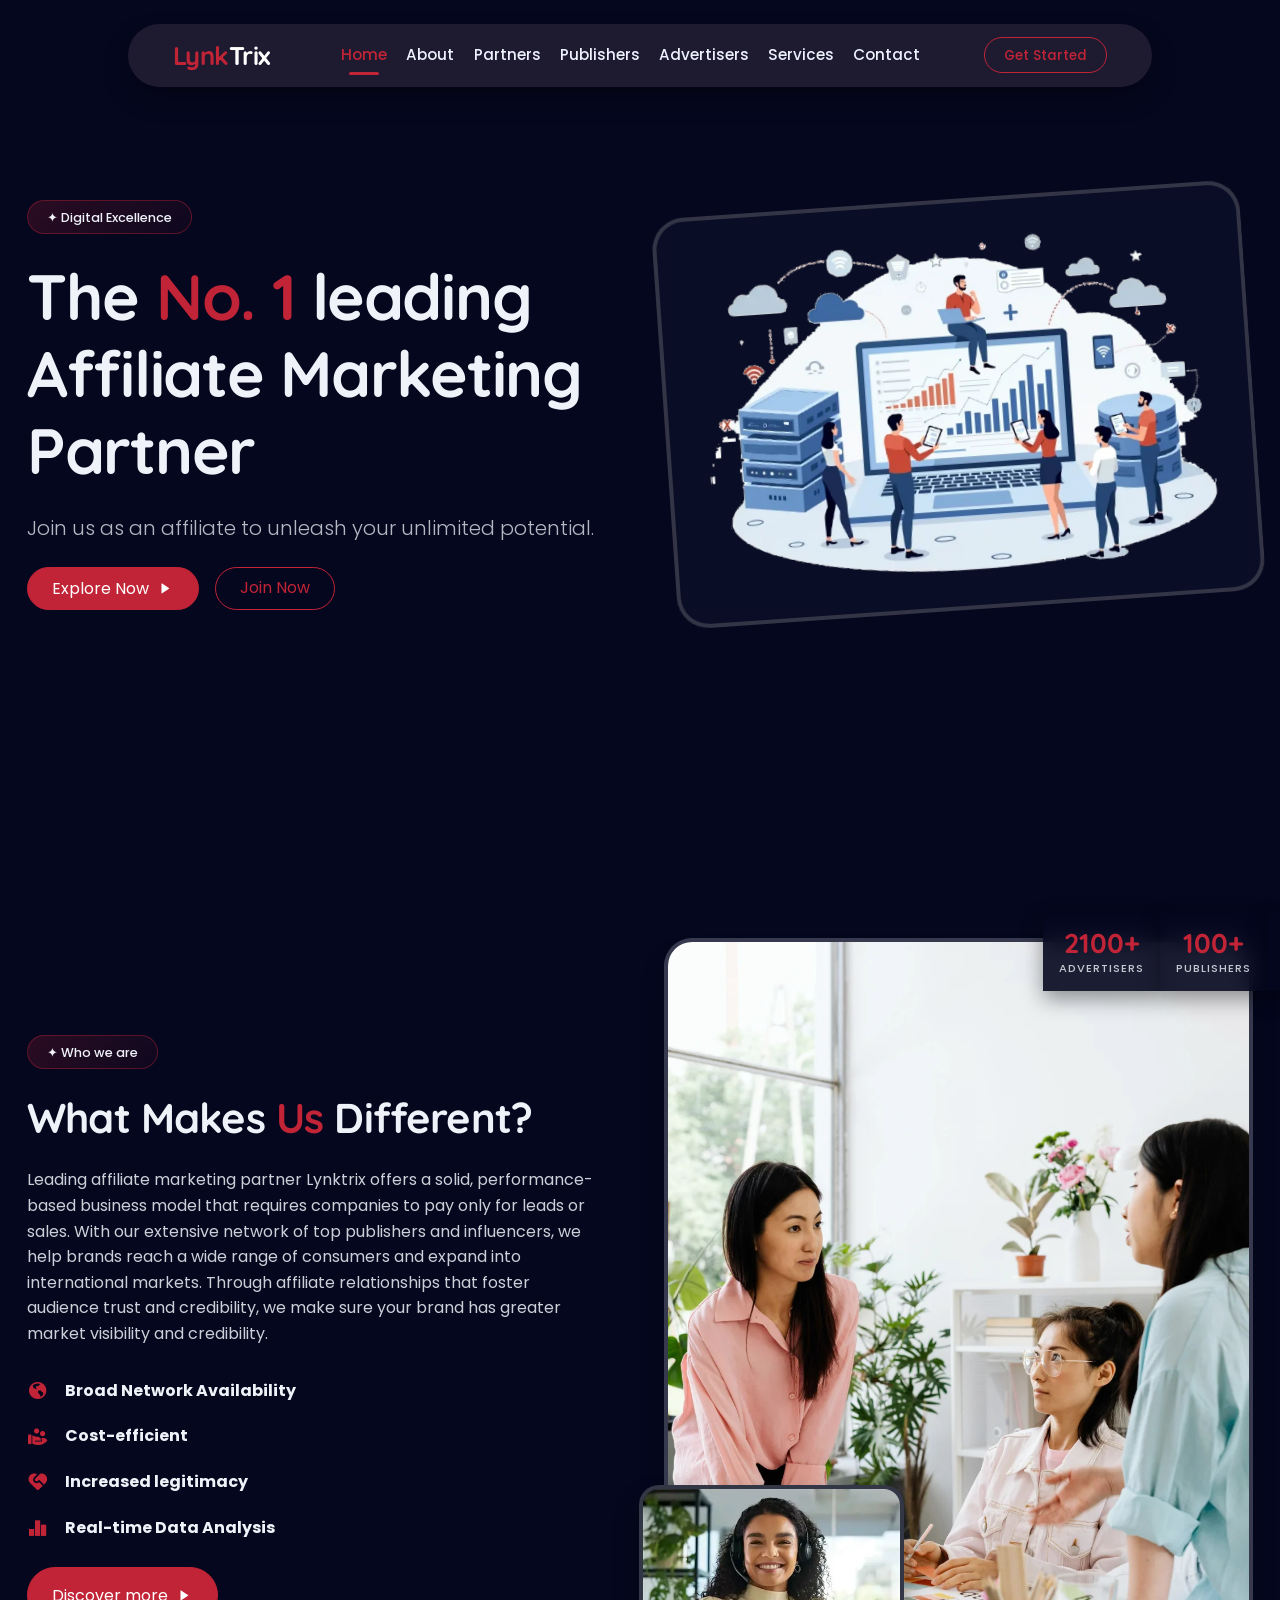
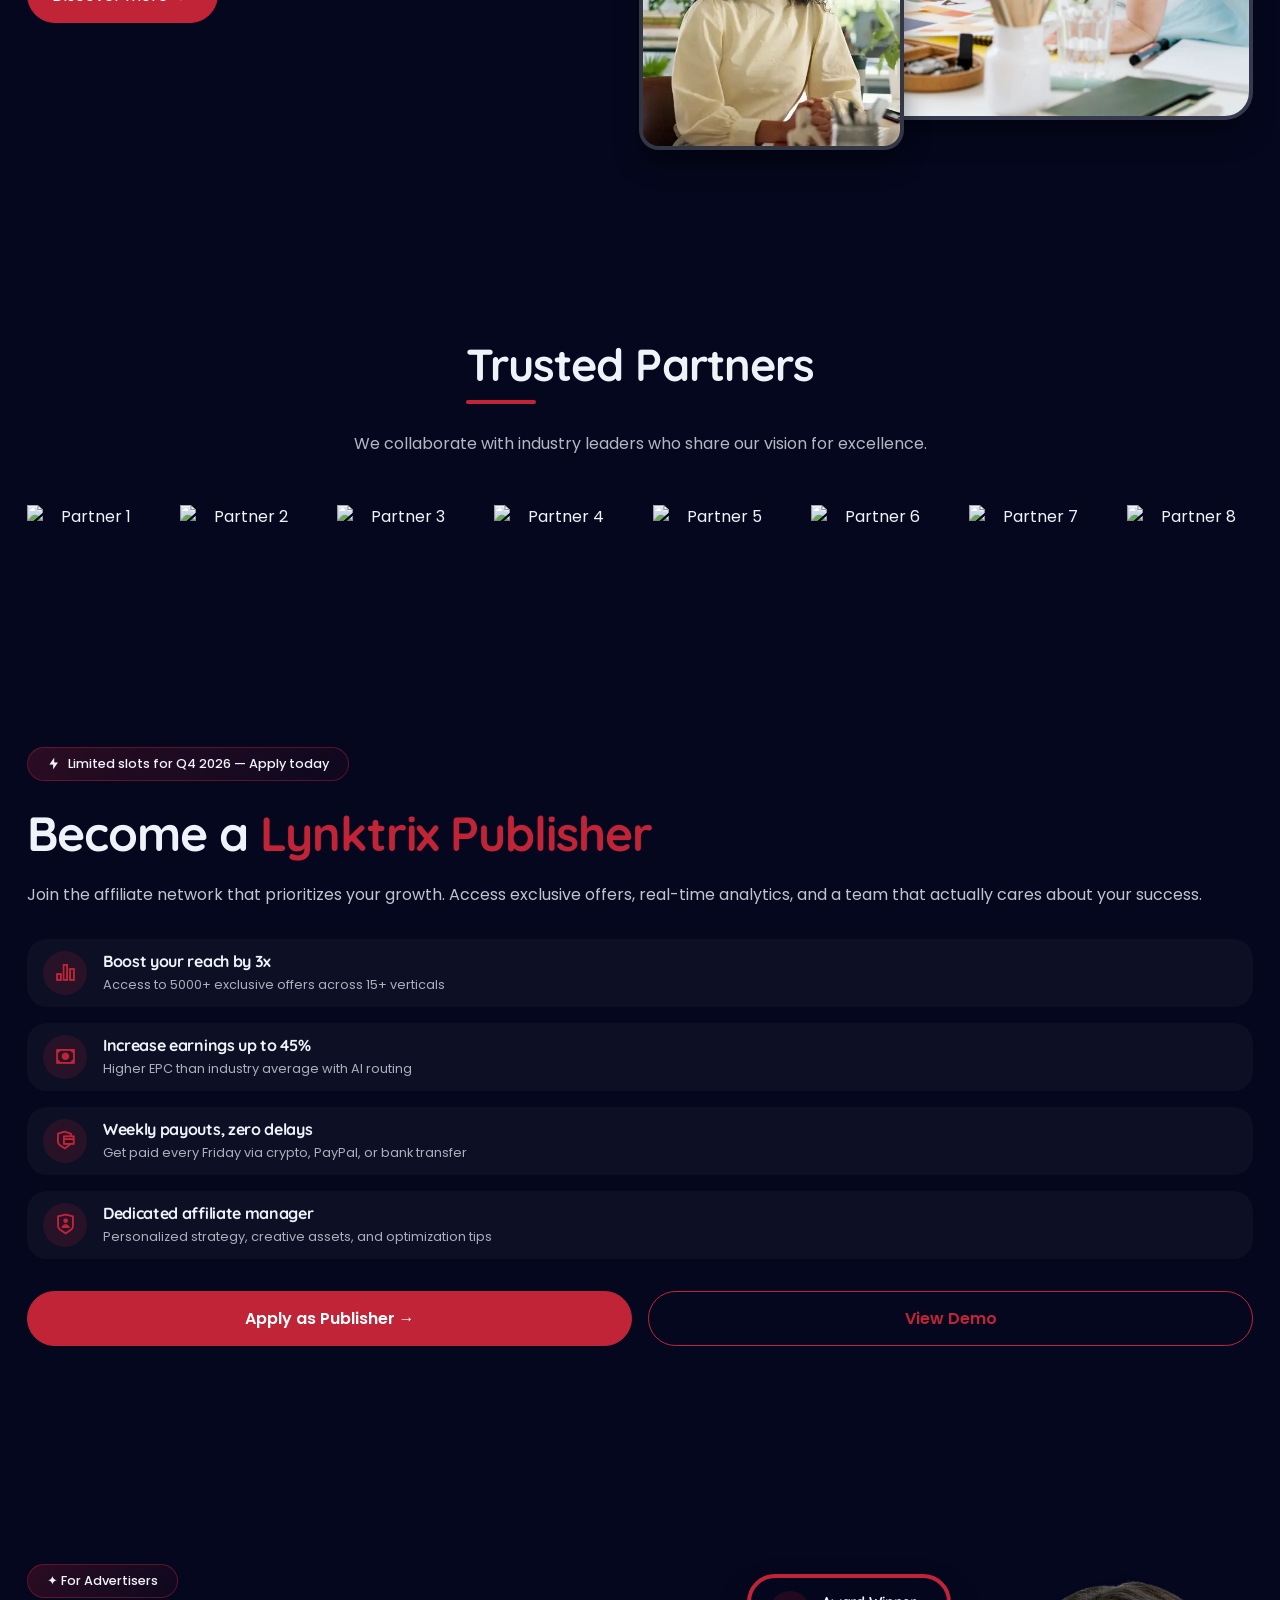
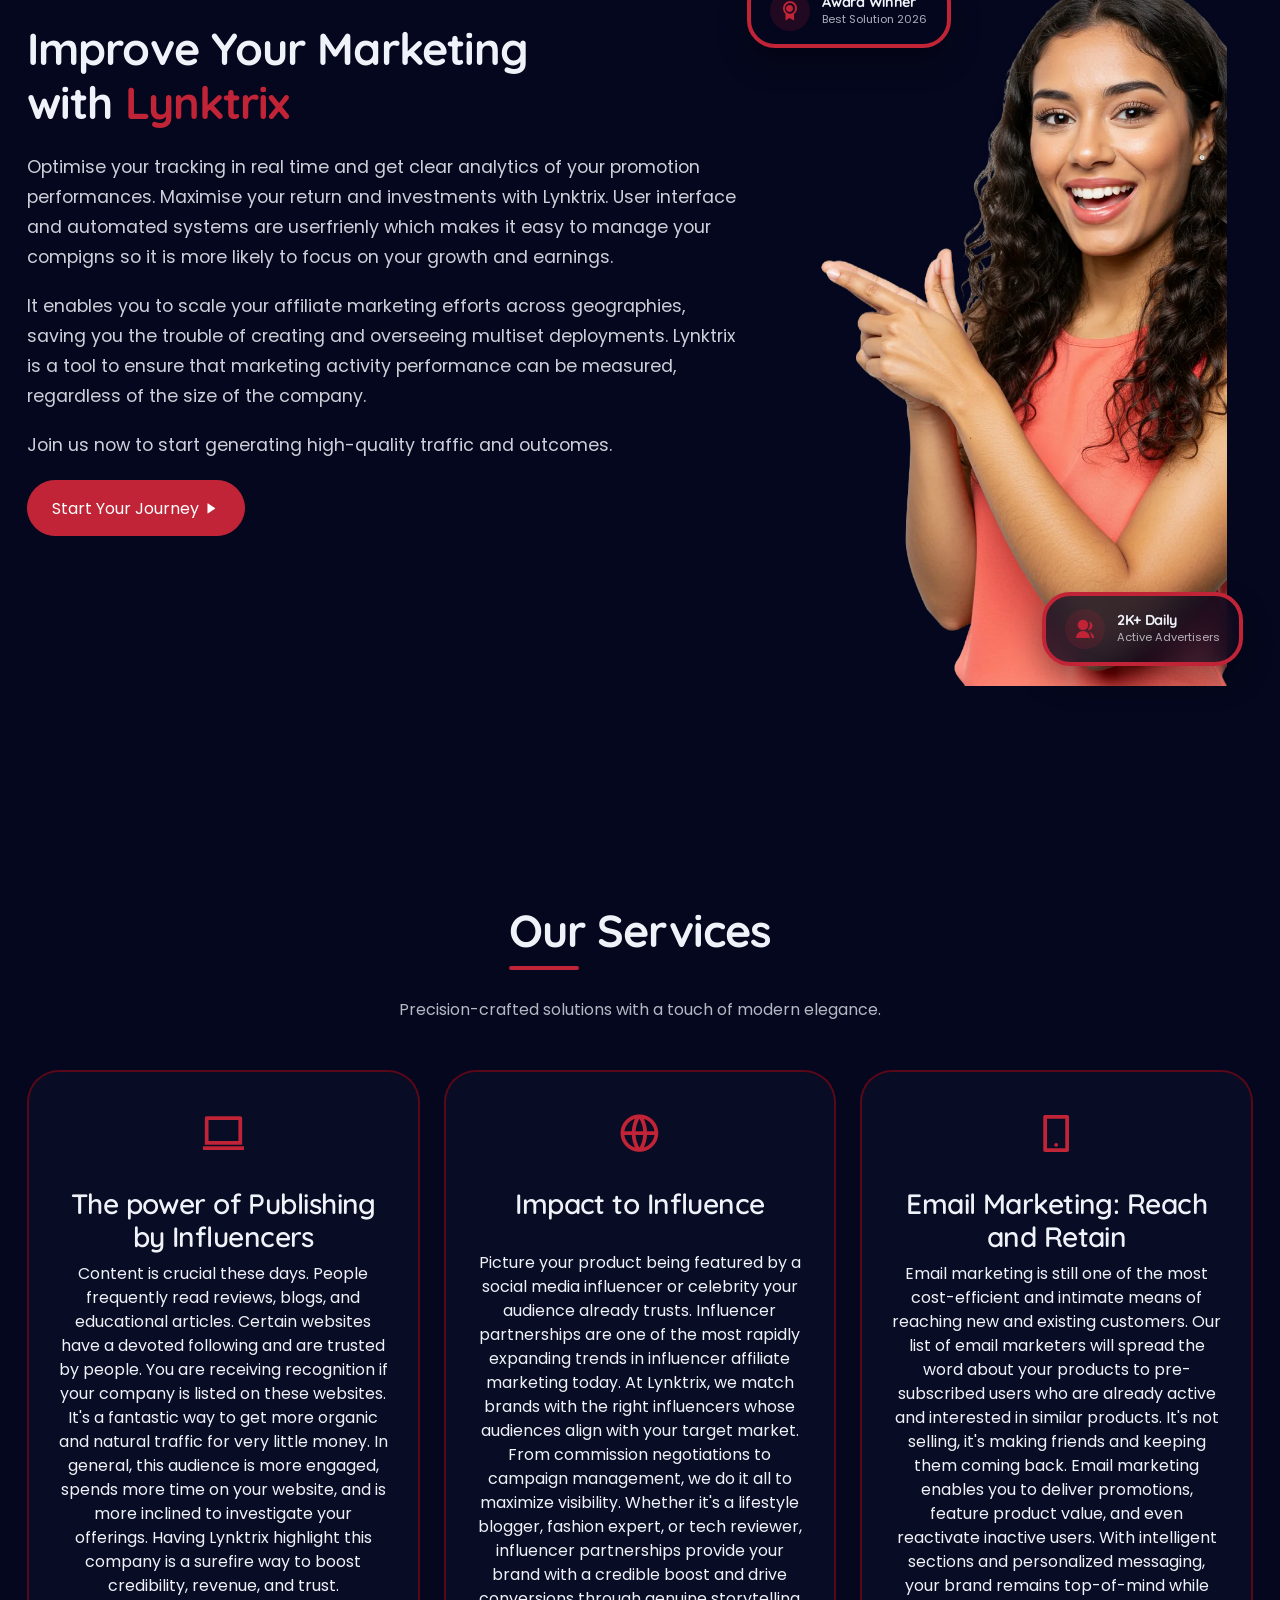
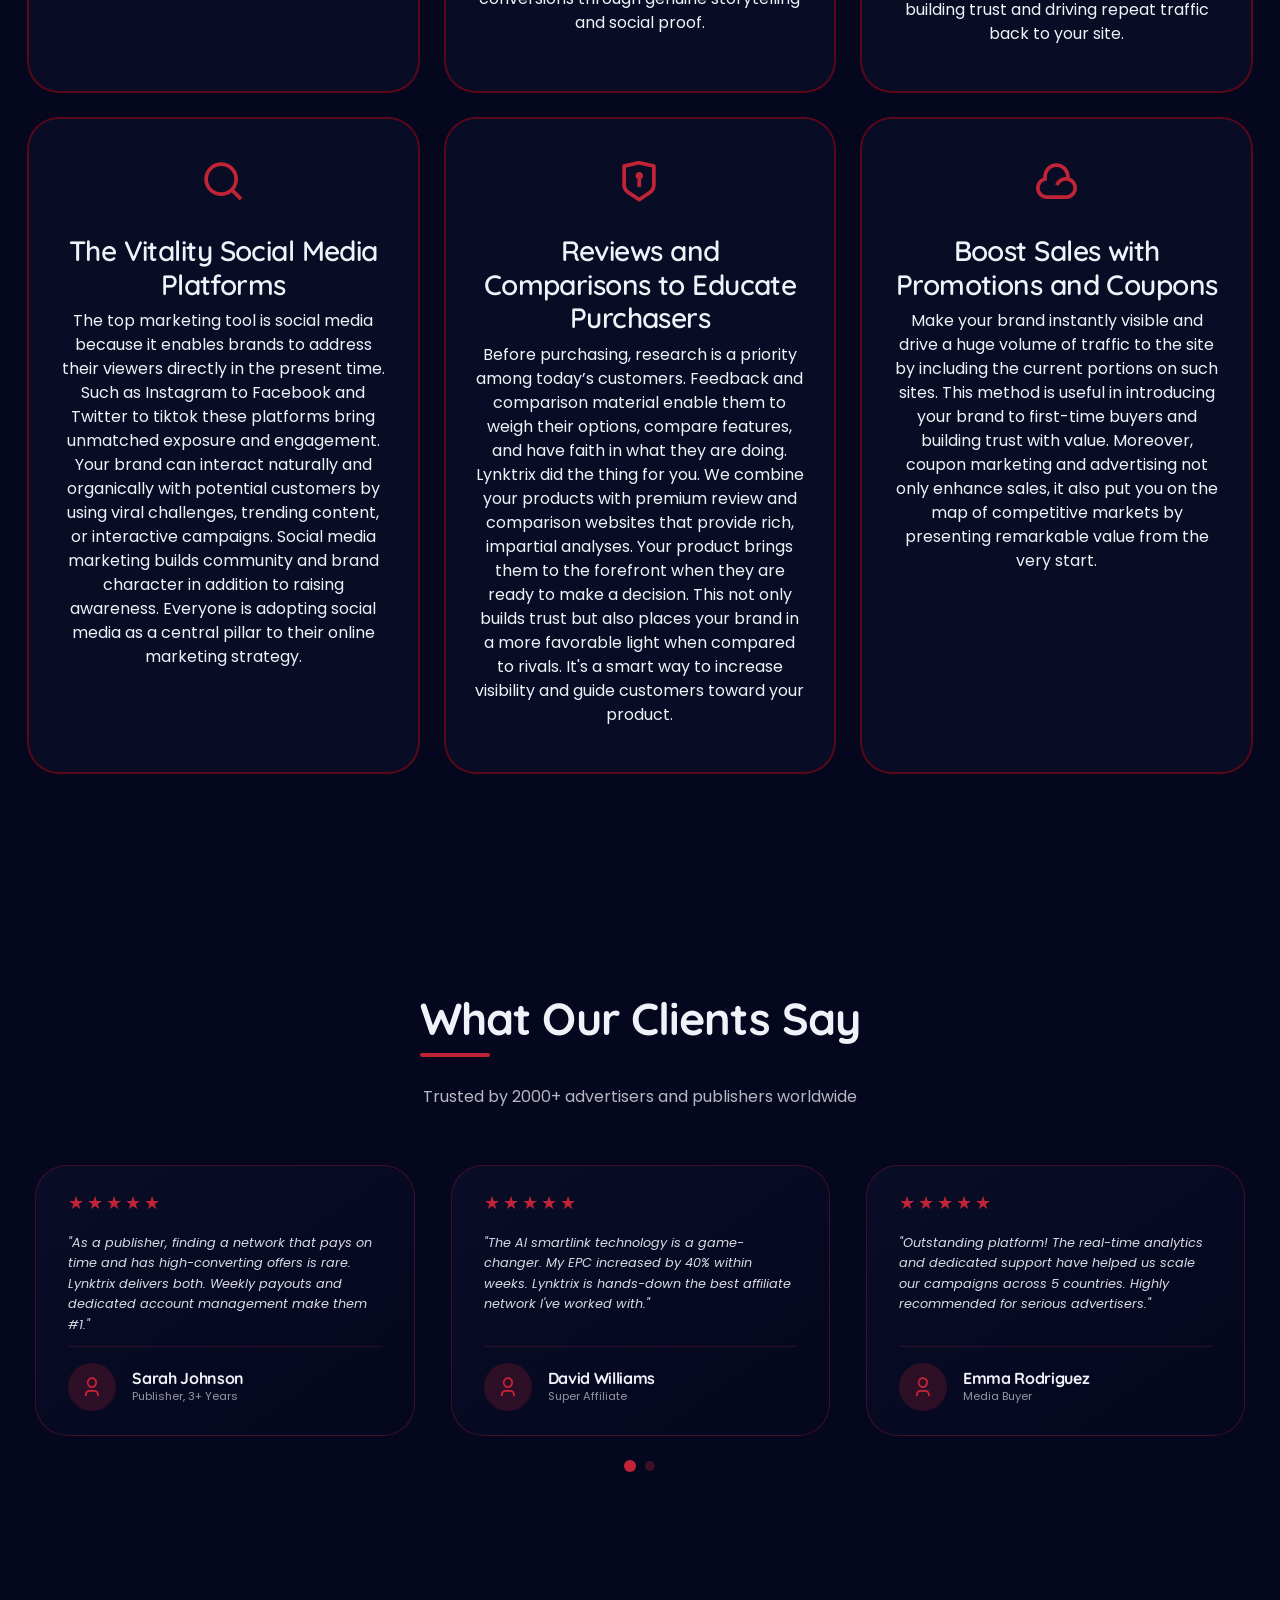
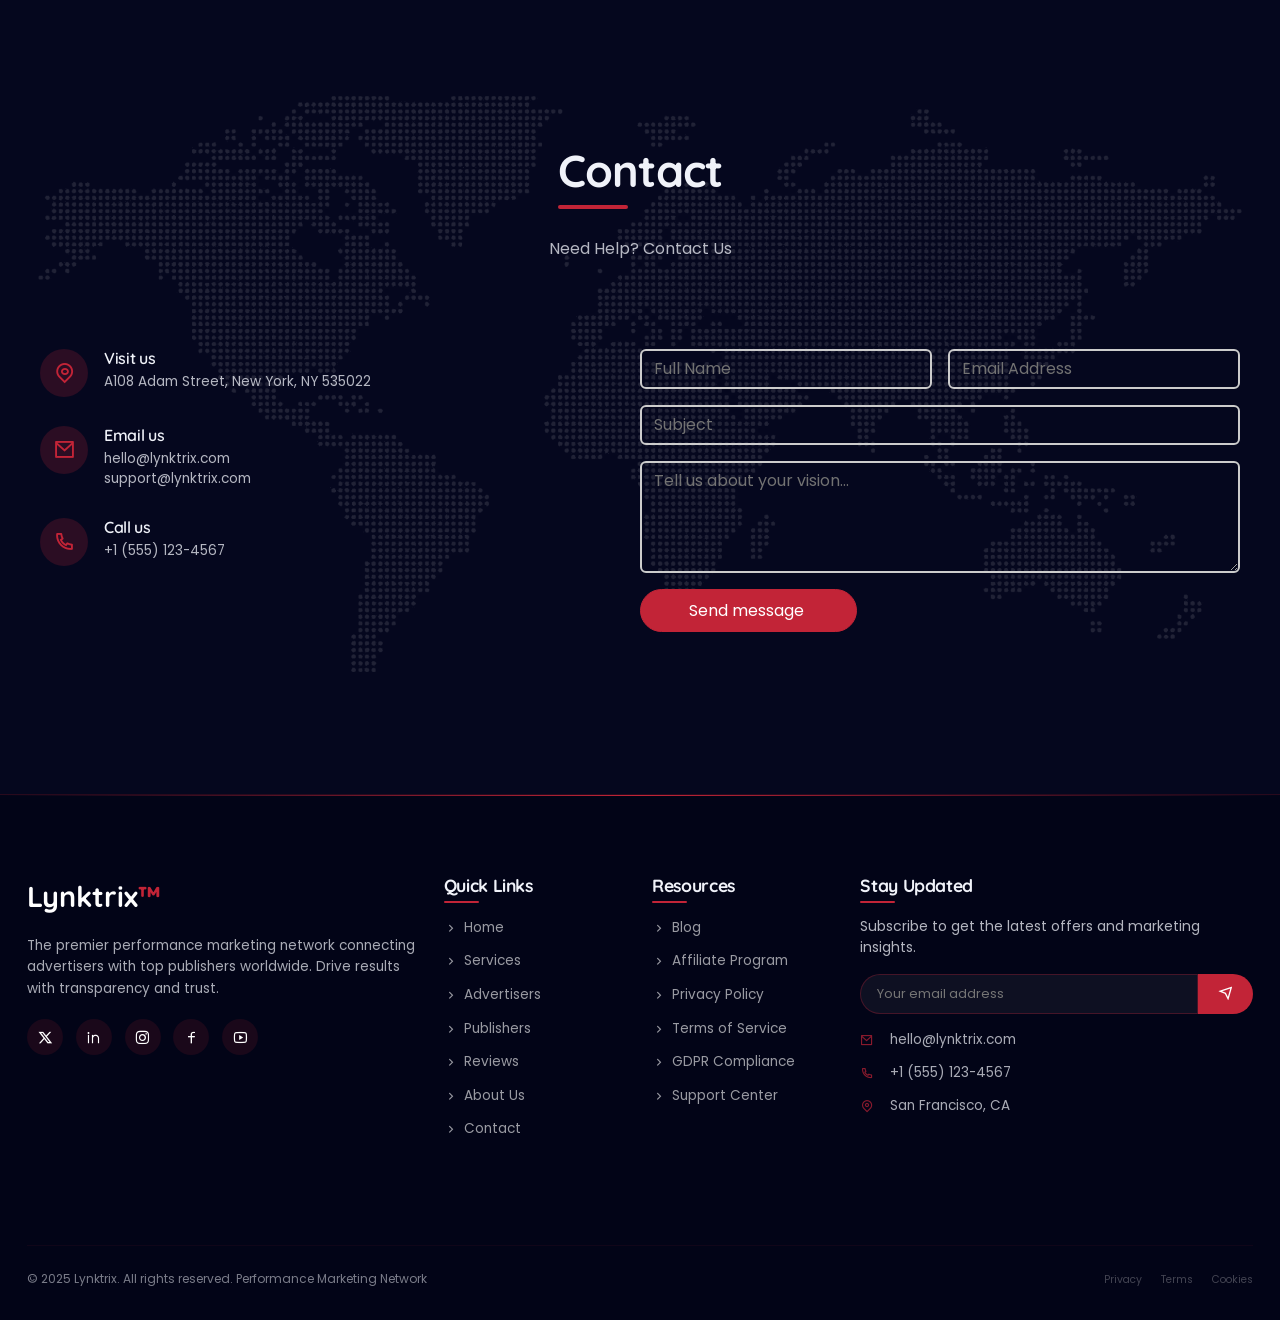
==== index.html @ 22f3fcfe "minor changes" ====
<!DOCTYPE html>
<html lang="en">

<head>
  <meta charset="UTF-8">
  <meta name="viewport" content="width=device-width, initial-scale=1.0, user-scalable=yes">
  <title>LynkTrix | The No. 1 leading Affiliate Marketing Partner</title>
  <!-- Google Fonts: Poppins (body) + Quicksand (headings) -->
  <link
    href="https://fonts.googleapis.com/css2?family=Poppins:wght@300;400;500;600;700;800&family=Quicksand:wght@400;500;600;700&display=swap"
    rel="stylesheet">
  <link rel="shortcut icon" href="./images/favicon.png" type="image/x-icon">
  <link rel="stylesheet" href="./assets/bootstrap/bootstrap.min.css">
  <link rel="stylesheet" href="./remixicons/remixicon.css">
  <link rel="stylesheet" href="./assets/owlcarousel/owl.carousel.min.css">
  <link rel="stylesheet" href="./assets/owlcarousel/owl.theme.default.min.css">
  <link rel="stylesheet" href="./assets/style.css">
</head>

<body>

  <!-- FIXED NAVBAR (pill shape, glass effect) -->
  <div class="fixed-navbar-top">
    <nav id="mainNavbar" class="navbar navbar-expand-lg navbar-custom">
      <div class="container-fluid px-2 px-lg-3">
        <!-- LEFT SIDE: Logo -->
        <a class="navbar-brand-logo text-decoration-none" href="#home">
          <span>Lynk</span>Trix
        </a>

        <!-- Toggler for mobile -->
        <button class="navbar-toggler" type="button" data-bs-toggle="collapse" data-bs-target="#navbarCenteredContent"
          aria-controls="navbarCenteredContent" aria-expanded="false" aria-label="Toggle navigation">
          <span class="navbar-toggler-icon"></span>
        </button>

        <!-- CENTERED NAVIGATION + RIGHT SIDE BUTTON -->
        <div class="collapse navbar-collapse" id="navbarCenteredContent">
          <ul class="navbar-nav mx-auto mb-2 mb-lg-0">
            <li class="nav-item">
              <a class="nav-link active" href="#home">Home</a>
            </li>
            <li class="nav-item">
              <a class="nav-link" href="#about">About</a>
            </li>
            <li class="nav-item">
              <a class="nav-link" href="#partners">Partners</a>
            </li>
            <li class="nav-item">
              <a class="nav-link" href="#publishers">Publishers</a>
            </li>
            <li class="nav-item">
              <a class="nav-link" href="#advertisers">Advertisers</a>
            </li>
            <li class="nav-item">
              <a class="nav-link" href="#services">Services</a>
            </li>
            <li class="nav-item">
              <a class="nav-link" href="#contact">Contact</a>
            </li>
          </ul>
          <!-- RIGHT SIDE: Get Started button -->
          <div class="d-flex">
            <a href="#contact" class="btn-get-started text-decoration-none">Get Started <i
                class="ri-arrow-right-short"></i></a>
          </div>
        </div>
      </div>
    </nav>
  </div>

  <main>
    <!-- HERO SECTION (home) -->
    <section id="home" class="hero-section section pt-0">
      <div class="container">
        <div class="row align-items-center g-5">
          <div class="col-lg-6">
            <span class="publisher-badge">✦ Digital Excellence</span>
            <h1 class="display-3 fw-bold mb-4">The <span class="text-accent"> No. 1 </span> leading Affiliate Marketing
              Partner</h1>
            <p class="lead mb-4 opacity-75">Join us as an affiliate to unleash your unlimited potential.</p>
            <div class="d-flex flex-wrap gap-3">
              <a href="#services" class="btn btn-accent px-4 py-2 rounded-pill">Explore Now <i
                  class="ri-play-fill ms-1"></i></a>
              <a href="#contact" class="btn btn-outline-accent rounded-pill px-4 py-2">Join Now</a>
            </div>
          </div>
          <div class="col-lg-6">
            <div class="glass-card p-4 text-center">
              <img src="./images/illustration.webp" alt="Hero Image" class="img-fluid">
            </div>
          </div>
        </div>
      </div>
    </section>

    <section id="about" class="section">
      <div class="container">
        <div class="row g-5 align-items-center">
          <!-- LEFT SECTION: main heading, paragraph, points -->
          <div class="col-lg-6">
            <div class="about-left-content">
              <span class="publisher-badge">✦ Who we are</span>
              <h2 class="about-main-heading">What Makes <span class="text-accent">Us</span> Different? </h2>
              <p class="about-description">
                Leading affiliate marketing partner Lynktrix offers a solid, performance-based business model that
                requires companies to pay only for leads or sales. With our extensive network of top publishers and
                influencers, we help brands reach a wide range of consumers and expand into international markets.
                Through affiliate relationships that foster audience trust and credibility, we make sure your brand has
                greater market visibility and credibility.
              </p>
              <ul class="about-points">
                <li><i class="ri-earth-fill"></i> <strong>Broad Network Availability</strong></li>
                <li><i class="ri-hand-coin-fill"></i> <strong>Cost-efficient</strong></li>
                <li><i class="ri-service-fill"></i> <strong>Increased legitimacy</strong></li>
                <li><i class="ri-bar-chart-2-fill"></i> <strong>Real-time Data Analysis</strong></li>
              </ul>
              <div class="mt-4">
                <a href="#contact" class="btn btn-accent rounded-pill px-4">Discover more <i
                    class="ri-play-fill ms-1"></i></a>
              </div>
            </div>
          </div>

          <!-- RIGHT SECTION: overlapping images + metric cards (experience, clients) positioned top-right of main image -->
          <div class="col-lg-6">
            <div class="image-grid-area">
              <!-- Main large image (placeholder with unsplash but elegant abstract) -->
              <img src="./images/about-image-1.webp" alt="main agency visual"
                class="about-image-main" style="object-fit: cover; background: #101432;">
              <!-- Overlap small image bottom-left (second image) -->
              <img src="./images/about-image-2.webp" alt="creative team"
                class="about-image-overlap" style="object-fit: cover;">

              <!-- Metric Cards: positioned at top-right corner of main image (2-3 sections: experience, client metrics) -->
              <div class="metric-cards-wrapper">
                <div class="metric-card">
                  <div class="metric-number">2100+</div>
                  <div class="metric-label">Advertisers</div>
                </div>
                <div class="metric-card">
                  <div class="metric-number">100+</div>
                  <div class="metric-label">Publishers</div>
                </div>
                <div class="metric-card">
                  <div class="metric-number">24/7</div>
                  <div class="metric-label">Support</div>
                </div>
              </div>
            </div>
          </div>
        </div>
      </div>
    </section>

    <section id="partners" class="section partners-section">
      <div class="container">
        <div class="text-center mb-5">
          <h2 class="section-title">Trusted Partners</h2>
          <p class="mt-4 opacity-75 w-75 mx-auto">We collaborate with industry leaders who share our vision for
            excellence.</p>
        </div>
        <div class="partners-grid">
          <!-- Partner 1 -->
          <div class="partner-item">
            <img src="https://lynktrix.com/assets/img/clients/clients-2.webp" alt="Partner 1" class="partner-logo">
          </div>
          <!-- Partner 2 -->
          <div class="partner-item">
            <img src="https://lynktrix.com/assets/img/clients/clients-5.webp" alt="Partner 2" class="partner-logo">
          </div>
          <!-- Partner 3 -->
          <div class="partner-item">
            <img src="https://lynktrix.com/assets/img/clients/clients-8.webp" alt="Partner 3" class="partner-logo">
          </div>
          <!-- Partner 4 -->
          <div class="partner-item">
            <img src="https://lynktrix.com/assets/img/clients/clients-11.webp" alt="Partner 4" class="partner-logo">
          </div>
          <!-- Partner 5 -->
          <div class="partner-item">
            <img src="https://lynktrix.com/assets/img/clients/clients-14.webp" alt="Partner 5" class="partner-logo">
          </div>
          <!-- Partner 6 -->
          <div class="partner-item">
            <img src="https://lynktrix.com/assets/img/clients/clients-3.webp" alt="Partner 6" class="partner-logo">
          </div>
          <!-- Partner 7 -->
          <div class="partner-item">
            <img src="https://lynktrix.com/assets/img/clients/clients-6.webp" alt="Partner 7" class="partner-logo">
          </div>
          <!-- Partner 8 -->
          <div class="partner-item">
            <img src="https://lynktrix.com/assets/img/clients/clients-9.webp" alt="Partner 8" class="partner-logo">
          </div>
        </div>
      </div>
    </section>

    <section id="publishers" class="publisher-premium section">
      <div class="container">
        <div class="publisher-main-card">
          <div class="publisher-badge">
            <i class="ri-flashlight-fill"></i>
            <span id="quarterText"></span> <!--Dynamic Text Change from JS function getQuarter-->
          </div>
          <h2 class="publisher-headline">
            Become a <span class="text-accent">Lynktrix Publisher</span>
          </h2>
          <p class="publisher-desc">
            Join the affiliate network that prioritizes your growth. Access exclusive offers, real-time analytics, and a
            team that actually cares about your success.
          </p>

          <div class="perks-list">
            <div class="perk-item">
              <div class="perk-icon-circle"><i class="ri-bar-chart-2-line"></i></div>
              <div class="perk-text">
                <h4>Boost your reach by 3x</h4>
                <p>Access to 5000+ exclusive offers across 15+ verticals</p>
              </div>
            </div>
            <div class="perk-item">
              <div class="perk-icon-circle"><i class="ri-cash-line"></i></div>
              <div class="perk-text">
                <h4>Increase earnings up to 45%</h4>
                <p>Higher EPC than industry average with AI routing</p>
              </div>
            </div>
            <div class="perk-item">
              <div class="perk-icon-circle"><i class="ri-secure-payment-line"></i></div>
              <div class="perk-text">
                <h4>Weekly payouts, zero delays</h4>
                <p>Get paid every Friday via crypto, PayPal, or bank transfer</p>
              </div>
            </div>
            <div class="perk-item">
              <div class="perk-icon-circle"><i class="ri-shield-user-line"></i></div>
              <div class="perk-text">
                <h4>Dedicated affiliate manager</h4>
                <p>Personalized strategy, creative assets, and optimization tips</p>
              </div>
            </div>
          </div>

          <div class="cta-buttons">
            <a href="#contact" class="btn btn-premium btn-accent text-decoration-none">Apply as Publisher →</a>
            <a href="#" class="btn btn-premium btn-outline-accent text-decoration-none">View Demo</a>
          </div>
        </div>
      </div>
    </section>

    <section id="advertisers" class="section">
      <div class="container">
        <div class="advertiser-container">
          <div class="row g-0 align-items-stretch">
            <!-- LEFT SIDE: Text Content -->
            <div class="col-lg-7">
              <div class="advertiser-content">
                <span class="publisher-badge">✦ For Advertisers</span>
                <h2 class="advertiser-heading">
                  Improve Your Marketing <br>with <span class="text-accent">Lynktrix</span>
                </h2>
                <p class="advertiser-text">
                  Optimise your tracking in real time and get clear analytics of your promotion performances. Maximise
                  your return and investments with Lynktrix. User interface and automated systems are userfrienly which
                  makes it easy to manage your compigns so it is more likely to focus on your growth and earnings.
                </p>
                <p class="advertiser-text">
                  It enables you to scale your affiliate marketing efforts across geographies, saving you the trouble of
                  creating and overseeing multiset deployments. Lynktrix is a tool to ensure that marketing activity
                  performance can be measured, regardless of the size of the company.
                </p>
                <p class="advertiser-text">
                  Join us now to start generating high-quality traffic and outcomes.
                </p>
                <a href="#contact" class="btn btn-accent rounded-pill px-4">
                  Start Your Journey <i class="ri-play-fill"></i>
                </a>
              </div>
            </div>
            <!-- RIGHT SIDE: Image with Floating Animated Cards -->
            <div class="col-lg-5">
              <div class="pointing-image-wrapper">
                <!-- Floating Card - Top Left -->
                <div class="float-card" style="top: 10px; left: 5px;">
                  <div class="float-icon"><i class="ri-award-fill"></i></div>
                  <div class="float-text">
                    <h6>Award Winner</h6>
                    <p>Best Solution 2026</p>
                  </div>
                </div>
                <!-- Floating Card - Bottom Right -->
                <div class="float-card" style="bottom: 20px; right:10px;">
                  <div class="float-icon"><i class="ri-group-fill"></i></div>
                  <div class="float-text">
                    <h6>2K+ Daily</h6>
                    <p>Active Advertisers</p>
                  </div>
                </div>
                <!-- Main Image (Professional pointing toward text) -->
                <img src="./images/cta.webp" alt="Professional pointing at marketing strategy" class="pointing-img">
              </div>
            </div>
          </div>
        </div>
      </div>
    </section>

    <!-- SERVICES SECTION -->
    <section id="services" class="section">
      <div class="container">
        <div class="text-center mb-5">
          <h2 class="section-title">Our Services</h2>
          <p class="mt-4 opacity-75 w-75 mx-auto">Precision-crafted solutions with a touch of modern elegance.</p>
        </div>
        <div class="row g-4">
          <div class="col-md-6 col-lg-4">
            <div class="glass-card text-center">
              <div class="service-icon"><i class="ri-macbook-line"></i></div>
              <h3>The power of Publishing by Influencers</h3>
              <p>Content is crucial these days. People frequently read reviews, blogs, and educational articles. Certain
                websites have a devoted following and are trusted by people. You are receiving recognition if your
                company is listed on these websites. It's a fantastic way to get more organic and natural traffic for
                very little money. In general, this audience is more engaged, spends more time on your website, and is
                more inclined to investigate your offerings. Having Lynktrix highlight this company is a surefire way to
                boost credibility, revenue, and trust.</p>
            </div>
          </div>
          <div class="col-md-6 col-lg-4">
            <div class="glass-card text-center">
              <div class="service-icon"><i class="ri-global-line"></i></div>
              <h3>Impact to Influence</h3>
              <p>Picture your product being featured by a social media influencer or celebrity your audience already
                trusts. Influencer partnerships are one of the most rapidly expanding trends in influencer affiliate
                marketing today. At Lynktrix, we match brands with the right influencers whose audiences align with your
                target market. From commission negotiations to campaign management, we do it all to maximize visibility.
                Whether it's a lifestyle blogger, fashion expert, or tech reviewer, influencer partnerships provide your
                brand with a credible boost and drive conversions through genuine storytelling and social proof.</p>
            </div>
          </div>
          <div class="col-md-6 col-lg-4">
            <div class="glass-card text-center">
              <div class="service-icon"><i class="ri-smartphone-line"></i></div>
              <h3>Email Marketing: Reach and Retain</h3>
              <p>Email marketing is still one of the most cost-efficient and intimate means of reaching new and existing
                customers. Our list of email marketers will spread the word about your products to pre-subscribed users
                who are already active and interested in similar products. It's not selling, it's making friends and
                keeping them coming back. Email marketing enables you to deliver promotions, feature product value, and
                even reactivate inactive users. With intelligent sections and personalized messaging, your brand remains
                top-of-mind while building trust and driving repeat traffic back to your site.</p>
            </div>
          </div>
          <div class="col-md-6 col-lg-4">
            <div class="glass-card text-center">
              <div class="service-icon"><i class="ri-search-line"></i></div>
              <h3>The Vitality Social Media Platforms</h3>
              <p>The top marketing tool is social media because it enables brands to address their viewers directly in
                the present time. Such as Instagram to Facebook and Twitter to tiktok these platforms bring unmatched
                exposure and engagement. Your brand can interact naturally and organically with potential customers by
                using viral challenges, trending content, or interactive campaigns. Social media marketing builds
                community and brand character in addition to raising awareness. Everyone is adopting social media as a
                central pillar to their online marketing strategy.</p>
            </div>
          </div>
          <div class="col-md-6 col-lg-4">
            <div class="glass-card text-center">
              <div class="service-icon"><i class="ri-shield-keyhole-line"></i></div>
              <h3>Reviews and Comparisons to Educate Purchasers</h3>
              <p>Before purchasing, research is a priority among today’s customers. Feedback and comparison material
                enable them to weigh their options, compare features, and have faith in what they are doing. Lynktrix
                did the thing for you. We combine your products with premium review and comparison websites that provide
                rich, impartial analyses. Your product brings them to the forefront when they are ready to make a
                decision. This not only builds trust but also places your brand in a more favorable light when compared
                to rivals. It's a smart way to increase visibility and guide customers toward your product.</p>
            </div>
          </div>
          <div class="col-md-6 col-lg-4">
            <div class="glass-card text-center">
              <div class="service-icon"><i class="ri-cloud-line"></i></div>
              <h3>Boost Sales with Promotions and Coupons</h3>
              <p>Make your brand instantly visible and drive a huge volume of traffic to the site by including the
                current portions on such sites. This method is useful in introducing your brand to first-time buyers and
                building trust with value. Moreover, coupon marketing and advertising not only enhance sales, it also
                put you on the map of competitive markets by presenting remarkable value from the very start.</p>
            </div>
          </div>
        </div>
      </div>
    </section>

    <section id="reviews" class="section">
      <div class="container">
        <div class="text-center mb-5">
          <h2 class="section-title">What Our Clients Say</h2>
          <p class="mt-4 opacity-75 w-75 mx-auto">Trusted by 2000+ advertisers and publishers worldwide</p>
        </div>
        <div class="owl-carousel owl-theme" id="reviewsCarousel">
          <!-- Review 1 -->
          <div class="item">
            <div class="review-card">
              <div class="review-stars">★★★★★</div>
              <p class="review-text">"Lynktrix completely transformed our affiliate marketing strategy. The ROI we've
                seen in just 3 months is incredible. Their support team is always available and genuinely cares about
                our success."</p>
              <div class="reviewer-info">
                <div class="reviewer-avatar"><i class="ri-user-3-line"></i></div>
                <div>
                  <h6 class="reviewer-name">Michael Chen</h6>
                  <p class="reviewer-title">Advertiser, Finance Vertical</p>
                </div>
              </div>
            </div>
          </div>
          <!-- Review 2 -->
          <div class="item">
            <div class="review-card">
              <div class="review-stars">★★★★★</div>
              <p class="review-text">"As a publisher, finding a network that pays on time and has high-converting offers
                is rare. Lynktrix delivers both. Weekly payouts and dedicated account management make them #1."</p>
              <div class="reviewer-info">
                <div class="reviewer-avatar"><i class="ri-user-3-line"></i></div>
                <div>
                  <h6 class="reviewer-name">Sarah Johnson</h6>
                  <p class="reviewer-title">Publisher, 3+ Years</p>
                </div>
              </div>
            </div>
          </div>
          <!-- Review 3 -->
          <div class="item">
            <div class="review-card">
              <div class="review-stars">★★★★★</div>
              <p class="review-text">"The AI smartlink technology is a game-changer. My EPC increased by 40% within
                weeks. Lynktrix is hands-down the best affiliate network I've worked with."</p>
              <div class="reviewer-info">
                <div class="reviewer-avatar"><i class="ri-user-3-line"></i></div>
                <div>
                  <h6 class="reviewer-name">David Williams</h6>
                  <p class="reviewer-title">Super Affiliate</p>
                </div>
              </div>
            </div>
          </div>
          <!-- Review 4 -->
          <div class="item">
            <div class="review-card">
              <div class="review-stars">★★★★★</div>
              <p class="review-text">"Outstanding platform! The real-time analytics and dedicated support have helped us
                scale our campaigns across 5 countries. Highly recommended for serious advertisers."</p>
              <div class="reviewer-info">
                <div class="reviewer-avatar"><i class="ri-user-3-line"></i></div>
                <div>
                  <h6 class="reviewer-name">Emma Rodriguez</h6>
                  <p class="reviewer-title">Media Buyer</p>
                </div>
              </div>
            </div>
          </div>
          <!-- Review 5 -->
          <div class="item">
            <div class="review-card">
              <div class="review-stars">★★★★★</div>
              <p class="review-text">"Lynktrix's team goes above and beyond. From onboarding to optimization, they've
                been incredible partners. Our ROI has never been better."</p>
              <div class="reviewer-info">
                <div class="reviewer-avatar"><i class="ri-user-3-line"></i></div>
                <div>
                  <h6 class="reviewer-name">James Kim</h6>
                  <p class="reviewer-title">E-commerce Brand</p>
                </div>
              </div>
            </div>
          </div>
        </div>
      </div>
    </section>

    <!-- CONTACT SECTION -->
    <section id="contact" class="contact-section section">
      <div class="contact-container">
        <div class="text-center my-5">
          <h2 class="section-title">Contact</h2>
          <p class="mt-4 opacity-75 w-75 mx-auto">Need Help? Contact Us</p>
        </div>
        <div class="contact-form-col">
          <div class="row g-0">
            <div class="col-lg-6">
              </h2>

              <div class="detail-item">
                <div class="detail-icon"><i class="ri-map-pin-line"></i></div>
                <div class="detail-text">
                  <h5>Visit us</h5>
                  <p>A108 Adam Street, New York, NY 535022</p>
                </div>
              </div>

              <div class="detail-item">
                <div class="detail-icon"><i class="ri-mail-line"></i></div>
                <div class="detail-text">
                  <h5>Email us</h5>
                  <p>hello@lynktrix.com<br>support@lynktrix.com</p>
                </div>
              </div>

              <div class="detail-item">
                <div class="detail-icon"><i class="ri-phone-line"></i></div>
                <div class="detail-text">
                  <h5>Call us</h5>
                  <p>+1 (555) 123-4567</p>
                </div>
              </div>
            </div>
            <div class="col-lg-6">
              <form id="enhancedContactForm" action="#" method="post">
                <div class="row g-3">
                  <div class="col-12 col-lg-6 mb-3">
                    <input type="text" class="form-control bg-transparent text-white" placeholder="Full Name">
                  </div>
                  <div class="col-12 col-lg-6 mb-3">
                    <input type="email" class="form-control bg-transparent text-white" placeholder="Email Address">
                  </div>
                </div>
                <div class="mb-3">
                  <input type="email" class="form-control bg-transparent text-white" placeholder="Subject">
                </div>
                <div class="mb-3">
                  <textarea rows="4" class="form-control bg-transparent text-white"
                    placeholder="Tell us about your vision..."></textarea>
                </div>
                <div class="text-start">
                  <button type="button" class="btn btn-accent px-5 py-2 rounded-pill"
                    onclick="alert('✨ Thanks for reaching out! A Lynktrix specialist will contact you within 24 hours.')">
                    Send message <i class="ri-send ms-1"></i>
                  </button>
                </div>
              </form>
            </div>
          </div>
        </div>
      </div>
    </section>
  </main>

  <footer class="footer">
    <div class="container">
      <div class="row g-4 py-5">
        <!-- Column 1: Brand & About -->
        <div class="col-lg-4 col-md-6">
          <div class="footer-widget">
            <a href="#home" class="footer-logo">Lynktrix<span>™</span></a>
            <p class="footer-about">The premier performance marketing network connecting advertisers with top publishers worldwide. Drive results with transparency and trust.</p>
            <div class="footer-social">
              <a href="#" class="footer-social-icon"><i class="ri-twitter-x-line"></i></a>
              <a href="#" class="footer-social-icon"><i class="ri-linkedin-line"></i></a>
              <a href="#" class="footer-social-icon"><i class="ri-instagram-line"></i></a>
              <a href="#" class="footer-social-icon"><i class="ri-facebook-line"></i></a>
              <a href="#" class="footer-social-icon"><i class="ri-youtube-line"></i></a>
            </div>
          </div>
        </div>
        
        <!-- Column 2: Quick Links -->
        <div class="col-lg-2 col-md-6">
          <div class="footer-widget">
            <h5 class="footer-title">Quick Links</h5>
            <ul class="footer-links">
              <li><a href="#home"><i class="ri-arrow-right-s-line"></i> Home</a></li>
              <li><a href="#services"><i class="ri-arrow-right-s-line"></i> Services</a></li>
              <li><a href="#advertisers"><i class="ri-arrow-right-s-line"></i> Advertisers</a></li>
              <li><a href="#publishers"><i class="ri-arrow-right-s-line"></i> Publishers</a></li>
              <li><a href="#reviews"><i class="ri-arrow-right-s-line"></i> Reviews</a></li>
              <li><a href="#about-us"><i class="ri-arrow-right-s-line"></i> About Us</a></li>
              <li><a href="#contact"><i class="ri-arrow-right-s-line"></i> Contact</a></li>
            </ul>
          </div>
        </div>
        
        <!-- Column 3: Legal & Resources -->
        <div class="col-lg-2 col-md-6">
          <div class="footer-widget">
            <h5 class="footer-title">Resources</h5>
            <ul class="footer-links">
              <li><a href="#"><i class="ri-arrow-right-s-line"></i> Blog</a></li>
              <li><a href="#"><i class="ri-arrow-right-s-line"></i> Affiliate Program</a></li>
              <li><a href="#"><i class="ri-arrow-right-s-line"></i> Privacy Policy</a></li>
              <li><a href="#"><i class="ri-arrow-right-s-line"></i> Terms of Service</a></li>
              <li><a href="#"><i class="ri-arrow-right-s-line"></i> GDPR Compliance</a></li>
              <li><a href="#"><i class="ri-arrow-right-s-line"></i> Support Center</a></li>
            </ul>
          </div>
        </div>
        
        <!-- Column 4: Newsletter & Contact -->
        <div class="col-lg-4 col-md-6">
          <div class="footer-widget">
            <h5 class="footer-title">Stay Updated</h5>
            <p class="small opacity-75">Subscribe to get the latest offers and marketing insights.</p>
            <div class="newsletter-form">
              <input type="email" class="newsletter-input" placeholder="Your email address">
              <button class="newsletter-btn" onclick="alert('📧 Thanks for subscribing!')"><i class="ri-send-plane-line"></i></button>
            </div>
            <div class="mt-3">
              <div class="footer-contact-item"><i class="ri-mail-line"></i> <span>hello@lynktrix.com</span></div>
              <div class="footer-contact-item"><i class="ri-phone-line"></i> <span>+1 (555) 123-4567</span></div>
              <div class="footer-contact-item"><i class="ri-map-pin-line"></i> <span>San Francisco, CA</span></div>
            </div>
          </div>
        </div>
      </div>
      
      <!-- Copyright Bar -->
      <div class="copyright">
        <div class="row align-items-center">
          <div class="col-md-6 text-md-start text-center">
            <p class="mb-0">© 2025 Lynktrix. All rights reserved. Performance Marketing Network</p>
          </div>
          <div class="col-md-6 text-md-end text-center mt-2 mt-md-0">
            <a href="#" class="text-white-50 text-decoration-none me-3 small">Privacy</a>
            <a href="#" class="text-white-50 text-decoration-none me-3 small">Terms</a>
            <a href="#" class="text-white-50 text-decoration-none small">Cookies</a>
          </div>
        </div>
      </div>
    </div>
  </footer>
  <script src="./assets/jquery/jquery-3.6.0.min.js"></script>
  <script src="./assets/owlcarousel/owl.carousel.min.js"></script>
  <script src="./assets/bootstrap/bootstrap.min.js"></script>
  <script src="./assets/script.js"></script>
</body>

</html>
---- assets/style.css ----
/* ---------- GLOBAL THEME ---------- */
:root {
  --bs-accent: #C22437;
  --bs-bg-dark: #05071e;
  --bs-body-bg: #05071e;
  --bs-body-color: #f0f2f9;
  --navbar-glass: #1e1b31;
  --card-glass: rgba(12, 16, 40, 0.65);
  --transition-default: all 0.25s ease-in-out;
  --footer-bg: #020417;
}

* {
  margin: 0;
  padding: 0;
  box-sizing: border-box;
}

body {
  background-color: var(--bs-bg-dark);
  font-family: 'Poppins', sans-serif;
  color: var(--bs-body-color);
  scroll-behavior: smooth;
  line-height: 1.5;
  overflow-x: hidden;
  padding-top: 90px;
  /* Fixed navbar ke liye space (navbar height approx 76px + margin) */
}

h1,
h2,
h3,
h4,
h5,
h6,
.heading-font {
  font-family: 'Quicksand', sans-serif;
  font-weight: 600;
  letter-spacing: -0.02em;
}

/* accent color utilities */
.text-accent {
  color: var(--bs-accent) !important;
}

.bg-accent {
  background-color: var(--bs-accent) !important;
}

.btn-accent {
  background-color: var(--bs-accent);
  border-color: var(--bs-accent);
  color: white;
  transition: var(--transition-default);
}

.btn-accent:hover {
  background-color: #a01e2f;
  border-color: #a01e2f;
  transform: translateY(-2px);
  box-shadow: 0 8px 20px rgba(194, 36, 55, 0.3);
  color: white;
}

.btn-outline-accent {
  border: 1.5px solid var(--bs-accent);
  color: var(--bs-accent);
  background: transparent;
}

.btn-outline-accent:hover {
  background-color: var(--bs-accent);
  color: white;
}

/* custom scrollbar */
::-webkit-scrollbar {
  width: 8px;
}

::-webkit-scrollbar-track {
  background: #0f122e;
}

::-webkit-scrollbar-thumb {
  background: var(--bs-accent);
  border-radius: 12px;
}

/* ---------- FIXED NAVBAR (rounded-circle/pill shape, glassmorphism) ---------- */
.fixed-navbar-top {
  position: fixed;
  top: 1.5rem;
  /* 1.5rem from top, looks like margin-top: 1.5rem but fixed */
  left: 0;
  right: 0;
  z-index: 1030;
  display: flex;
  justify-content: center;
  pointer-events: none;
  /* to allow clicks through wrapper, but navbar itself clickable */
}

.navbar-custom {
  background: var(--navbar-glass);
  backdrop-filter: blur(16px);
  border-radius: 100px !important;
  /* rounded-circle / pill shape */
  padding: 0.75rem 1rem;
  box-shadow: 0 12px 28px -8px rgba(0, 0, 0, 0.5);
  transition: all 0.2s;
  width: 80%;
  min-width: 280px;
  pointer-events: auto;
  /* navbar clickable */
}

/* expand on large screens: width auto but max-width */
@media (min-width: 992px) {
  .navbar-custom {
    padding: 0.75rem 1.8rem;
  }
}

/* Logo styling */
.navbar-brand-logo {
  font-family: 'Quicksand', sans-serif;
  font-weight: 700;
  font-size: 1.6rem;
  letter-spacing: -0.5px;
  color: white !important;
  transition: var(--transition-default);
  margin-right: 1rem;
}

.navbar-brand-logo span {
  color: var(--bs-accent);
}

.navbar-custom .navbar-nav {
  gap: 0.2rem;
}

.navbar-custom .nav-link {
  font-family: 'Poppins', sans-serif;
  font-weight: 500;
  color: #eef2ff;
  padding: 0.5rem 1rem;
  border-radius: 0px;
  font-size: 0.95rem;
  transition: var(--transition-default);
  position: relative;
}

/* active link: underline only with accent color */
.navbar-custom .nav-link.active {
  color: var(--bs-accent) !important;
  background: transparent;
  box-shadow: none;
}

.navbar-custom .nav-link.active::after {
  content: '';
  position: absolute;
  bottom: 0px;
  left: 1rem;
  right: 1rem;
  height: 2.5px;
  background-color: var(--bs-accent);
  border-radius: 4px;
  transition: width 0.2s ease;
}

/* hover effect: subtle */
.navbar-custom .nav-link:hover {
  color: var(--bs-accent) !important;
  background: transparent;
}

/* get started button inside navbar */
.btn-get-started {
  background: transparent;
  border: 1.5px solid var(--bs-accent);
  color: var(--bs-accent);
  border-radius: 40px;
  padding: 0.4rem 1.2rem;
  font-size: 0.85rem;
  font-weight: 500;
  transition: all 0.2s ease;
  margin-left: 0.5rem;
  white-space: nowrap;
}

.btn-get-started:hover {
  background: var(--bs-accent);
  color: white;
  transform: translateY(-1px);
  box-shadow: 0 4px 12px rgba(194, 36, 55, 0.3);
}

/* toggler button */
.navbar-toggler {
  border-color: rgba(194, 36, 55, 0.7);
  background-color: rgba(5, 7, 30, 0.6);
}

.navbar-toggler-icon {
  filter: invert(0.8);
}

/* collapse menu background on mobile */
@media (max-width: 991px) {
  .navbar-custom {
    border-radius: 28px !important;
    width: calc(100% - 2rem);
    margin: 0 1rem;
  }

  .fixed-navbar-top {
    top: 1rem;
    left: 0;
    right: 0;
    padding: 0;
  }

  body {
    padding-top: 85px;
  }

  .navbar-collapse {
    background: rgba(5, 7, 30, 0.95);
    backdrop-filter: blur(12px);
    border-radius: 28px;
    padding: 1rem;
    margin-top: 0.8rem;
  }

  .navbar-custom .nav-link.active::after {
    left: 0.5rem;
    right: 0.5rem;
  }

  .btn-get-started {
    margin-left: 0;
    margin-top: 0.5rem;
    text-align: center;
    width: fit-content;
  }
}

/* section styling */
.section {
  padding: 8rem 0 90px;
}

.hero-section {
  min-height: 80vh;
  display: flex;
  align-items: center;
  padding-top: 1rem;
}

.section-title {
  font-size: 2.8rem;
  font-weight: 700;
  margin-bottom: 1rem;
  position: relative;
  display: inline-block;
}

.section-title:after {
  content: '';
  position: absolute;
  bottom: -12px;
  left: 0;
  width: 70px;
  height: 4px;
  background: var(--bs-accent);
  border-radius: 4px;
}

.glass-card {
  background: var(--card-glass);
  backdrop-filter: blur(8px);
  border-radius: 32px;
  border: 2px solid rgba(255, 0, 0, 0.322);
  transition: transform 0.2s ease, box-shadow 0.2s;
  padding: 1.8rem;
  height: 100%;
}

.glass-card:hover {
  transform: scale(1.02);
}

.hero-section .glass-card {
  border: 4px solid rgba(136, 136, 136, 0.322);
  transform: rotate(-4deg);
}

.hero-section .glass-card:hover {
  transform: rotate(0deg) scale(1.05);
}

#services h3 {
  min-height: 56px;
}

.service-icon {
  font-size: 2.8rem;
  color: var(--bs-accent);
  margin-bottom: 1.2rem;
}

.about-left-content {
  padding-right: 1rem;
}

.about-main-heading {
  font-size: 2.6rem;
  font-weight: 700;
  margin-bottom: 1.5rem;
  font-family: 'Quicksand', sans-serif;
}

.about-description {
  opacity: 0.85;
  margin-bottom: 1.8rem;
  line-height: 1.6;
}

.about-points {
  list-style: none;
  padding-left: 0;
}

.about-points li {
  margin-bottom: 0.9rem;
  display: flex;
  align-items: center;
  gap: 0.75rem;
}

.about-points li i {
  color: var(--bs-accent);
  font-size: 1.3rem;
  width: 1.6rem;
}

/* Right side image gallery with overlapping */
.image-grid-area {
  position: relative;
  min-height: 480px;
}

.about-image-main {
  width: 100%;
  border-radius: 28px;
  border: 4px solid rgba(136, 136, 136, 0.322);
  box-shadow: 0 20px 30px -12px rgba(0, 0, 0, 0.5);
  transition: transform 0.3s;
}

.about-image-overlap {
  position: absolute;
  bottom: -30px;
  left: -25px;
  width: 45%;
  border-radius: 20px;
  border: 4px solid rgba(136, 136, 136, 0.322);
  box-shadow: 0 15px 25px rgba(0, 0, 0, 0.4);
  background: #0a0e24;
  transition: transform 0.3s;
}

/* Metric cards (top right corner over main image) */
.metric-cards-wrapper {
  position: absolute;
  top: -25px;
  right: 50px;
  display: flex;
  flex-direction: row;
  z-index: 10;
  max-width: 160px;
}

.metric-card {
  background: rgba(5, 7, 30, 0.9);
  backdrop-filter: blur(12px);
  padding: 0.9rem 1rem;
  text-align: center;
  box-shadow: 0 8px 20px rgba(0, 0, 0, 0.4);
  transition: all 0.2s;
}

.metric-number {
  font-size: 1.7rem;
  font-weight: 800;
  font-family: 'Quicksand', sans-serif;
  color: var(--bs-accent);
  line-height: 1.2;
}

.metric-label {
  font-size: 0.7rem;
  text-transform: uppercase;
  letter-spacing: 1px;
  font-weight: 500;
  opacity: 0.8;
}

footer {
  background: #020417;
  border-top: 1px solid rgba(194, 36, 55, 0.3);
  padding: 2rem 0;
  margin-top: 2rem;
}

/* smooth scroll offset fix for fixed navbar */
html {
  scroll-padding-top: 110px;
}

@media (max-width: 768px) {
  .section-padding {
    padding: 70px 0 60px;
  }

  .hero-section {
    min-height: 70vh;
  }

  .section-title {
    font-size: 2.2rem;
  }
}

@media (max-width: 991px) {
  .image-grid-area {
    margin-top: 3rem;
    min-height: 420px;
  }

  .metric-cards-wrapper {
    top: -15px;
    right: -5px;
    max-width: 140px;
  }

  .about-image-overlap {
    bottom: -20px;
    left: -15px;
    width: 40%;
  }

  .about-main-heading {
    font-size: 2.2rem;
  }
}

@media (max-width: 576px) {
  .metric-cards-wrapper {
    position: relative;
    top: auto;
    right: auto;
    flex-direction: row;
    max-width: 100%;
    justify-content: space-between;
    margin-top: 1rem;
    margin-bottom: 1rem;
    flex-wrap: wrap;
  }

  .about-image-overlap {
    position: relative;
    bottom: auto;
    left: auto;
    width: 45%;
    margin-top: -30px;
    margin-left: 1rem;
    float: right;
  }

  .image-grid-area {
    min-height: auto;
    display: flex;
    flex-direction: column;
  }

  .about-image-main {
    width: 100%;
    margin-bottom: 0.5rem;
  }

  .metric-cards-wrapper {
    margin-top: 0.8rem;
    gap: 8px;
  }

  .metric-card {
    flex: 1;
    padding: 0.6rem;
  }

  .about-image-overlap {
    margin-top: -40px;
    margin-bottom: 1rem;
    width: 50%;
    align-self: flex-start;
  }
}

/* ========== PARTNERS SECTION========== */
.partners-grid {
  display: flex;
  flex-wrap: wrap;
  justify-content: space-between;
  align-items: center;
  gap: 2rem;
}

.partner-item {
  flex: 1 1 auto;
  min-width: 120px;
  text-align: center;
  transition: all 0.3s ease;
}

.partner-logo {
  width: 100%;
  max-width: 250px;
  height: auto;
  filter: grayscale(30%);
  transition: all 0.35s cubic-bezier(0.2, 0.9, 0.4, 1.1);
  display: inline-block;
}

.partner-item:hover .partner-logo {
  filter: grayscale(0%);
  opacity: 1;
  transform: scale(1.05);
}

/* For consistent sizing across logos, we use object-contain where needed */
.partner-logo {
  object-fit: contain;
}

@media (max-width: 768px) {
  .partners-grid {
    justify-content: center;
    gap: 1.8rem;
  }

  .partner-item {
    min-width: 100px;
  }

  .partner-logo {
    max-width: 100px;
  }
}

@media (max-width: 576px) {
  .partner-item {
    min-width: calc(33% - 1rem);
  }

  .partner-logo {
    max-width: 85px;
  }
}

/* ========== PREMIUM PUBLISHERS SECTION — COMPLETELY REDESIGNED ========== */
.publisher-main-card {
  transition: all 0.3s;
}

.publisher-badge {
  display: inline-flex;
  align-items: center;
  gap: 8px;
  background: linear-gradient(135deg, rgba(194, 36, 55, 0.2), rgba(194, 36, 55, 0.05));
  border-radius: 100px;
  padding: 0.4rem 1.2rem;
  font-size: 0.8rem;
  font-weight: 500;
  border: 1px solid rgba(194, 36, 55, 0.4);
  margin-bottom: 1.5rem;
}

.publisher-headline {
  font-size: 3rem;
  font-weight: 800;
  line-height: 1.2;
  margin-bottom: 1.2rem;
}

.publisher-desc {
  font-size: 1rem;
  opacity: 0.8;
  line-height: 1.6;
  margin-bottom: 2rem;
}

.perks-list {
  display: flex;
  flex-direction: column;
  gap: 1rem;
  margin-bottom: 2rem;
}

.perk-item {
  display: flex;
  align-items: center;
  gap: 1rem;
  padding: 0.75rem 1rem;
  background: rgba(255, 255, 255, 0.03);
  border-radius: 20px;
  transition: all 0.2s;
}

.perk-item:hover {
  background: rgba(194, 36, 55, 0.1);
  transform: translateX(5px);
}

.perk-icon-circle {
  width: 44px;
  height: 44px;
  background: rgba(194, 36, 55, 0.15);
  border-radius: 50%;
  display: flex;
  align-items: center;
  justify-content: center;
  font-size: 1.4rem;
  color: var(--bs-accent);
}

.perk-text h4 {
  font-size: 1rem;
  font-weight: 700;
  margin-bottom: 0.2rem;
}

.perk-text p {
  font-size: 0.8rem;
  opacity: 0.7;
  margin-bottom: 0;
}

/* Right Side - Stats & CTA */
.publisher-stats-card {
  background: linear-gradient(145deg, rgba(194, 36, 55, 0.08), rgba(5, 7, 30, 0.6));
  backdrop-filter: blur(10px);
  border-radius: 48px;
  border: 1px solid rgba(194, 36, 55, 0.3);
  padding: 2rem;
  display: flex;
  flex-direction: column;
  justify-content: space-between;
}

.stat-circle-group {
  display: flex;
  justify-content: space-between;
  gap: 1rem;
  margin-bottom: 2rem;
}

.stat-circle {
  text-align: center;
  flex: 1;
  background: rgba(5, 7, 30, 0.6);
  border-radius: 32px;
  padding: 1rem 0.5rem;
  transition: all 0.2s;
}

.stat-circle:hover {
  background: rgba(194, 36, 55, 0.15);
  transform: translateY(-5px);
}

.stat-number {
  font-size: 2.2rem;
  font-weight: 800;
  font-family: 'Quicksand', sans-serif;
  color: var(--bs-accent);
  line-height: 1;
}

.stat-label {
  font-size: 0.7rem;
  text-transform: uppercase;
  letter-spacing: 1px;
  opacity: 0.7;
  margin-top: 0.3rem;
}

.offer-preview {
  background: rgba(0, 0, 0, 0.4);
  border-radius: 28px;
  padding: 1.2rem;
  margin-bottom: 1.5rem;
}

.offer-header {
  display: flex;
  justify-content: space-between;
  align-items: center;
  margin-bottom: 1rem;
}

.commission-bar {
  background: rgba(194, 36, 55, 0.2);
  border-radius: 12px;
  height: 8px;
  overflow: hidden;
  margin: 0.8rem 0;
}

.commission-fill {
  width: 85%;
  height: 100%;
  background: linear-gradient(90deg, var(--bs-accent), #ff6b7c);
  border-radius: 12px;
}

.cta-buttons {
  display: flex;
  gap: 1rem;
  margin-top: 1rem;
}

.btn {
  padding: 0.9rem;
  font-size: 1rem;
}

.btn-premium {
  flex: 1;
  border-radius: 40px;
  font-weight: 600;
  text-align: center;
  transition: all 0.3s;
}

@media (max-width: 992px) {
  .publisher-grid {
    grid-template-columns: 1fr;
    gap: 1.5rem;
  }

  .publisher-main-card {
    padding: 1.8rem;
    border-radius: 36px;
  }

  .publisher-headline {
    font-size: 2.2rem;
  }

  .publisher-stats-card {
    padding: 1.5rem;
    border-radius: 36px;
  }

  .stat-number {
    font-size: 1.8rem;
  }

  .section-padding {
    padding: 70px 0 60px;
  }
}

@media (max-width: 576px) {
  .stat-circle-group {
    flex-direction: column;
    gap: 0.8rem;
  }

  .cta-buttons {
    flex-direction: column;
  }

  .publisher-headline {
    font-size: 1.8rem;
  }
}

/* ========== ADVERTISERS SECTION WITH ANIMATED FLOATING CARDS ========== */
.advertisers-section {
  position: relative;
}

.advertiser-heading {
  font-size: 2.8rem;
  font-weight: 800;
  line-height: 1.2;
  margin-bottom: 1.5rem;
}

.advertiser-text {
  font-size: 1.1rem;
  opacity: 0.85;
  line-height: 1.7;
  margin-bottom: 1.2rem;
}

.advertiser-btn {
  margin-top: 1rem;
  padding: 0.8rem 2rem;
  border-radius: 50px;
  font-weight: 600;
  display: inline-flex;
  align-items: center;
  gap: 10px;
}

/* Image wrapper with absolute positioned cards */
.pointing-image-wrapper {
  position: relative;
  height: 100%;
  min-height: 480px;
  display: flex;
  align-items: center;
  justify-content: center;
}

.pointing-img {
  max-width: 90%;
  width: auto;
  height: auto;
  object-fit: cover;
  transition: transform 0.3s;
  z-index: 2;
  position: relative;
}

.pointing-img:hover {
  transform: scale(1.02);
}

.float-card {
  position: absolute;
  background: rgba(5, 7, 30, 0.75);
  backdrop-filter: blur(12px);
  border-radius: 28px;
  padding: 0.8rem 1.2rem;
  border: 4px solid var(--bs-accent);
  box-shadow: 0 15px 30px rgba(0, 0, 0, 0.3);
  display: flex;
  align-items: center;
  gap: 12px;
  z-index: 10;
  animation: floatUpDown 3.5s ease-in-out infinite reverse;
}

.float-icon {
  width: 40px;
  height: 40px;
  background: rgba(194, 36, 55, 0.15);
  border-radius: 50%;
  display: flex;
  align-items: center;
  justify-content: center;
  font-size: 1.3rem;
  color: var(--bs-accent);
}

.float-text h6 {
  font-size: 0.9rem;
  font-weight: 700;
  margin-bottom: 0;
}

.float-text p {
  font-size: 0.7rem;
  opacity: 0.7;
  margin-bottom: 0;
}

@keyframes floatUpDown {
  0% {
    transform: translateY(0px);
  }

  50% {
    transform: translateY(-12px);
  }

  100% {
    transform: translateY(0px);
  }
}

@media (max-width: 991px) {
  .advertiser-content {
    padding: 2rem;
  }

  .advertiser-heading {
    font-size: 2rem;
  }

  .pointing-image-wrapper {
    min-height: 400px;
    margin-top: 1rem;
    padding-bottom: 1rem;
  }

  .float-card-top {
    top: 0px;
    left: 0px;
    padding: 0.5rem 1rem;
  }

  .float-card-bottom {
    bottom: 10px;
    right: 0px;
    padding: 0.5rem 1rem;
  }

  .float-icon {
    width: 32px;
    height: 32px;
    font-size: 1rem;
  }

  .float-text h6 {
    font-size: 0.75rem;
  }

  .float-text p {
    font-size: 0.6rem;
  }
}

@media (max-width: 576px) {
  .advertiser-content {
    padding: 1.5rem;
  }

  .advertiser-heading {
    font-size: 1.6rem;
  }

  .pointing-image-wrapper {
    min-height: 320px;
  }

  .float-card-top,
  .float-card-bottom {
    padding: 0.4rem 0.8rem;
    gap: 6px;
  }

  .float-icon {
    width: 28px;
    height: 28px;
    font-size: 0.85rem;
  }
}

/* ========== REVIEWS SECTION WITH OWL CAROUSEL ========== */
.review-card {
  background: linear-gradient(145deg, rgba(10, 14, 40, 0.9), rgba(5, 7, 30, 0.95));
  backdrop-filter: blur(8px);
  border-radius: 32px;
  border: 1px solid rgba(194, 36, 55, 0.3);
  padding: 1.5rem 2rem;
  margin: 0.5rem;
  transition: all 0.3s;
  height: auto;
}

.review-card:hover {
  transform: translateY(-8px);
  border-color: var(--bs-accent);
  box-shadow: 0 20px 35px -12px rgba(194, 36, 55, 0.25);
}

.review-stars {
  color: #C22437;
  margin-bottom: 1rem;
  font-size: 1.1rem;
  letter-spacing: 3px;
}

.review-text {
  font-size: 0.8rem;
  line-height: 1.6;
  opacity: 0.9;
  margin-bottom: .5rem;
  font-style: italic;
  min-height: 105px;
}

.reviewer-info {
  display: flex;
  align-items: center;
  gap: 1rem;
  border-top: 1px solid rgba(194, 36, 55, 0.2);
  padding-top: 1rem;
}

.reviewer-avatar {
  width: 48px;
  height: 48px;
  background: rgba(194, 36, 55, 0.2);
  border-radius: 50%;
  display: flex;
  align-items: center;
  justify-content: center;
  font-size: 1.3rem;
  color: var(--bs-accent);
}

.reviewer-name {
  font-weight: 700;
  margin-bottom: 0;
}

.reviewer-title {
  font-size: 0.7rem;
  opacity: 0.6;
  margin-bottom: 0;
}

/* Owl Carousel Overrides */
.owl-theme .owl-dots .owl-dot span {
  background: rgba(194, 36, 55, 0.3);
  width: 10px;
  height: 10px;
  margin: 0 5px;
  transition: all 0.2s;
}

.owl-theme .owl-dots .owl-dot.active span,
.owl-theme .owl-dots .owl-dot:hover span {
  background: var(--bs-accent);
  transform: scale(1.2);
}

.owl-theme .owl-nav {
  margin-top: 1.5rem;
}

.owl-theme .owl-nav [class*=owl-] {
  background: rgba(194, 36, 55, 0.2);
  border-radius: 50%;
  width: 40px;
  height: 40px;
  display: inline-flex;
  align-items: center;
  justify-content: center;
  font-size: 1.2rem;
  transition: all 0.2s;
  color: var(--bs-accent);
}

.owl-theme .owl-nav [class*=owl-]:hover {
  background: var(--bs-accent);
  color: white;
}

@media (max-width: 768px) {
  .review-card {
    padding: 1.2rem;
  }

  .review-text {
    font-size: 0.85rem;
  }

  .section-title {
    font-size: 2rem;
  }
}

/* ========== CONTACT SECTION — TWO COLUMN LAYOUT WITH BACKGROUND IMAGE ========== */

.contact-container {
  position: relative;
  overflow: hidden;
  z-index: 1;
}

/* 👇 background layer */
.contact-container::before {
  content: "";
  position: absolute;
  inset: 0;
  background: url('../images/dotted-world-1.webp') center/cover no-repeat;
  opacity: 0.15;
  /* 👈 yahan control karo opacity */
  z-index: 0;
}

/* 👇 content above background */
.contact-container>* {
  position: relative;
  z-index: 1;
}

/* Left Column - Form */
.contact-form-col {
  padding: 2.5rem;
}

.form-control::placeholder {
  color: #727272;
}

.form-control {
  border: 2px solid #ccc;
}

.form-control:focus {
  border: 2px solid #C22437;
  box-shadow: none !important;
}

.detail-item {
  display: flex;
  align-items: flex-start;
  gap: 1rem;
  margin-bottom: 1.8rem;
  transition: all 0.2s;
}

.detail-icon {
  width: 48px;
  height: 48px;
  background: rgba(194, 36, 55, 0.2);
  border-radius: 28px;
  display: flex;
  align-items: center;
  justify-content: center;
  font-size: 1.4rem;
  color: var(--bs-accent);
  transition: all 0.2s;
}

.detail-text h5 {
  font-size: 1rem;
  font-weight: 600;
  margin-bottom: 0.2rem;
}

.detail-text p {
  font-size: 0.85rem;
  opacity: 0.75;
  margin-bottom: 0;
}

.social-links {
  display: flex;
  gap: 1rem;
  margin-top: 2rem;
  padding-top: 1rem;
  border-top: 1px solid rgba(194, 36, 55, 0.2);
}

.social-icon {
  width: 40px;
  height: 40px;
  background: rgba(194, 36, 55, 0.12);
  border-radius: 50%;
  display: flex;
  align-items: center;
  justify-content: center;
  font-size: 1.2rem;
  color: var(--bs-body-color);
  transition: all 0.2s;
  text-decoration: none;
}

.social-icon:hover {
  background: var(--bs-accent);
  color: white;
  transform: translateY(-3px);
}

.contact-badge {
  display: inline-block;
  background: rgba(194, 36, 55, 0.2);
  border-radius: 100px;
  padding: 0.3rem 1rem;
  font-size: 0.75rem;
  margin-bottom: 1rem;
  border: 1px solid rgba(194, 36, 55, 0.4);
}

@media (max-width: 991px) {

  .contact-form-col,
  .contact-details-col {
    padding: 1.8rem;
  }

  .contact-details-col {
    border-left: none;
    border-top: 1px solid rgba(194, 36, 55, 0.2);
  }
}

@media (max-width: 576px) {

  .contact-form-col,
  .contact-details-col {
    padding: 1.2rem;
  }

  .detail-item {
    margin-bottom: 1.2rem;
  }

  .detail-icon {
    width: 40px;
    height: 40px;
    font-size: 1.1rem;
  }
}

/* ========== FOOTER STYLES ========== */
.footer {
  background: var(--footer-bg);
  border-top: 1px solid rgba(194, 36, 55, 0.2);
  position: relative;
  overflow: hidden;
}

.footer::before {
  content: '';
  position: absolute;
  top: 0;
  left: 0;
  right: 0;
  height: 1px;
  background: linear-gradient(90deg, transparent, var(--bs-accent), transparent);
}

.footer-widget {
  margin-bottom: 1.5rem;
}

.footer-logo {
  font-family: 'Quicksand', sans-serif;
  font-size: 1.8rem;
  font-weight: 800;
  color: white;
  text-decoration: none;
  display: inline-block;
  margin-bottom: 1rem;
}

.footer-logo span {
  color: var(--bs-accent);
}

.footer-about {
  font-size: 0.85rem;
  opacity: 0.7;
  line-height: 1.6;
  margin-bottom: 1.2rem;
}

.footer-title {
  font-size: 1.1rem;
  font-weight: 700;
  margin-bottom: 1.2rem;
  position: relative;
  display: inline-block;
}

.footer-title:after {
  content: '';
  position: absolute;
  bottom: -6px;
  left: 0;
  width: 35px;
  height: 2px;
  background: var(--bs-accent);
  border-radius: 2px;
}

.footer-links {
  list-style: none;
  padding-left: 0;
}

.footer-links li {
  margin-bottom: 0.6rem;
}

.footer-links a {
  color: rgba(255, 255, 255, 0.6);
  text-decoration: none;
  font-size: 0.85rem;
  transition: all 0.2s;
  display: inline-flex;
  align-items: center;
  gap: 6px;
}

.footer-links a:hover {
  color: var(--bs-accent);
  transform: translateX(5px);
}

.footer-contact-item {
  display: flex;
  align-items: center;
  gap: 10px;
  margin-bottom: 0.8rem;
  font-size: 0.85rem;
  opacity: 0.7;
}

.footer-contact-item i {
  color: var(--bs-accent);
  width: 20px;
}

.newsletter-form {
  display: flex;
  margin-top: 1rem;
}

.newsletter-input {
  flex: 1;
  background: rgba(255, 255, 255, 0.05);
  border: 1px solid rgba(194, 36, 55, 0.3);
  border-radius: 50px 0 0 50px;
  padding: 0.6rem 1rem;
  color: white;
  font-size: 0.8rem;
}

.newsletter-input:focus {
  outline: none;
  border-color: var(--bs-accent);
}

.newsletter-btn {
  background: var(--bs-accent);
  border: none;
  border-radius: 0 50px 50px 0;
  padding: 0 1.2rem;
  color: white;
  transition: all 0.2s;
}

.newsletter-btn:hover {
  background: var(--bs-accent-dark);
}

.footer-social {
  display: flex;
  gap: 0.8rem;
  margin-top: 1rem;
}

.footer-social-icon {
  width: 36px;
  height: 36px;
  background: rgba(194, 36, 55, 0.12);
  border-radius: 50%;
  display: flex;
  align-items: center;
  justify-content: center;
  color: white;
  text-decoration: none;
  transition: all 0.2s;
}

.footer-social-icon:hover {
  background: var(--bs-accent);
}

.copyright {
  border-top: 1px solid rgba(194, 36, 55, 0.15);
  padding-top: 1.5rem;
  margin-top: 2rem;
  font-size: 0.75rem;
  opacity: 0.5;
  text-align: center;
}

@media (max-width: 768px) {
  .footer-widget {
    text-align: center;
  }

  .footer-title:after {
    left: 50%;
    transform: translateX(-50%);
  }

  .footer-links a {
    justify-content: center;
  }

  .footer-contact-item {
    justify-content: center;
  }

  .newsletter-form {
    max-width: 300px;
    margin: 1rem auto 0;
  }

  .footer-social {
    justify-content: center;
  }
}
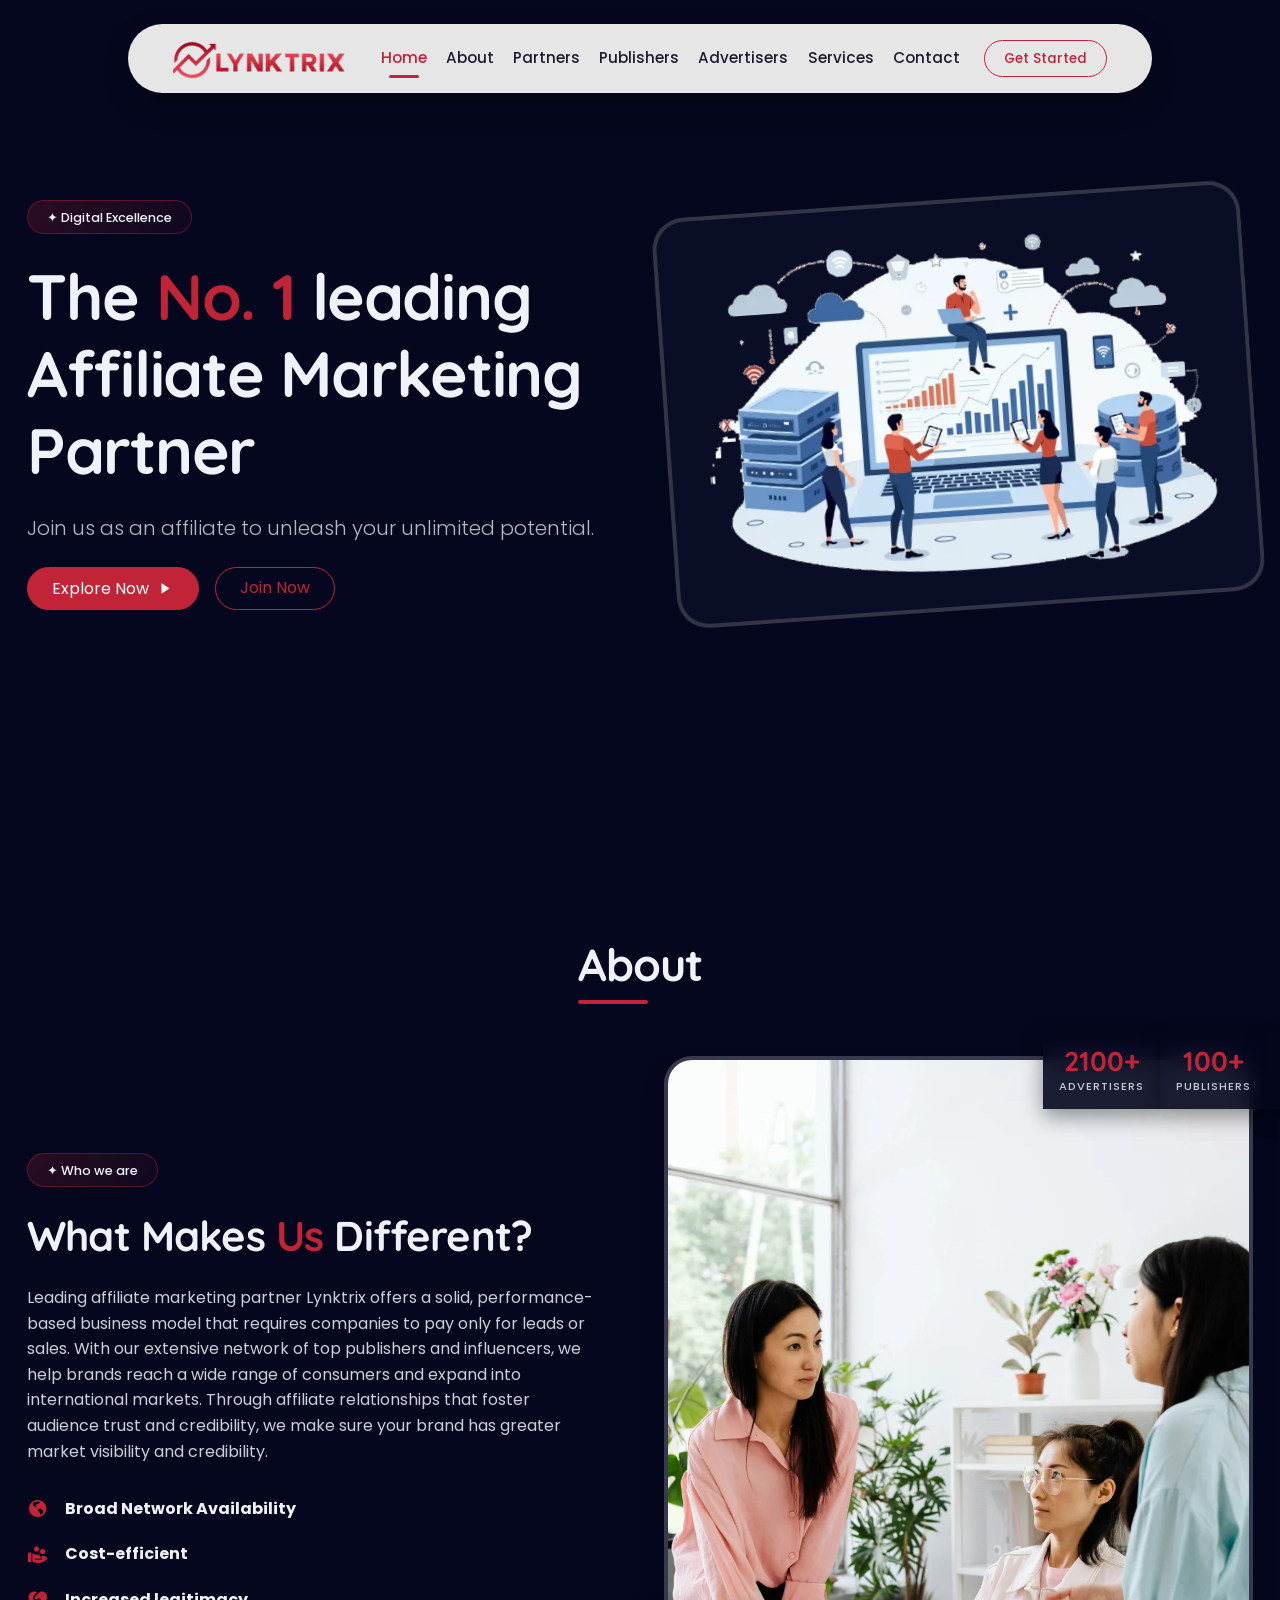
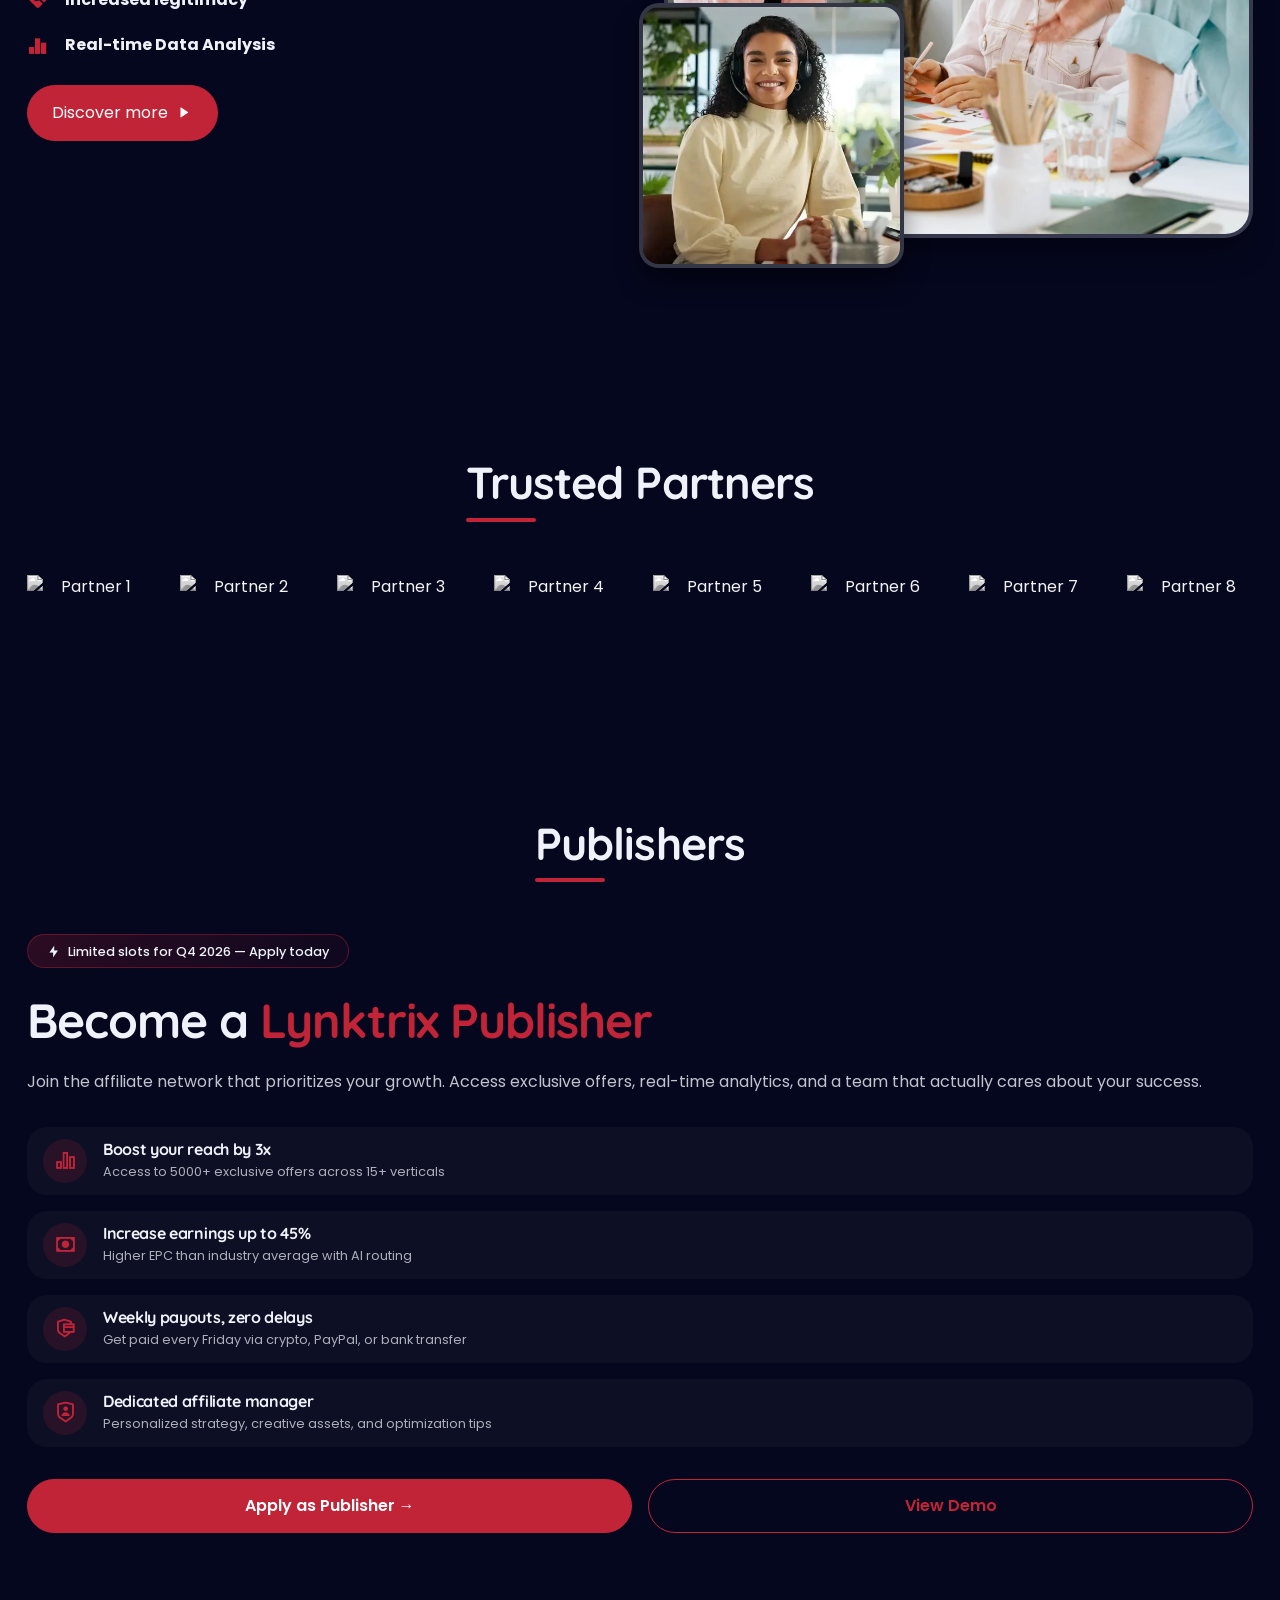
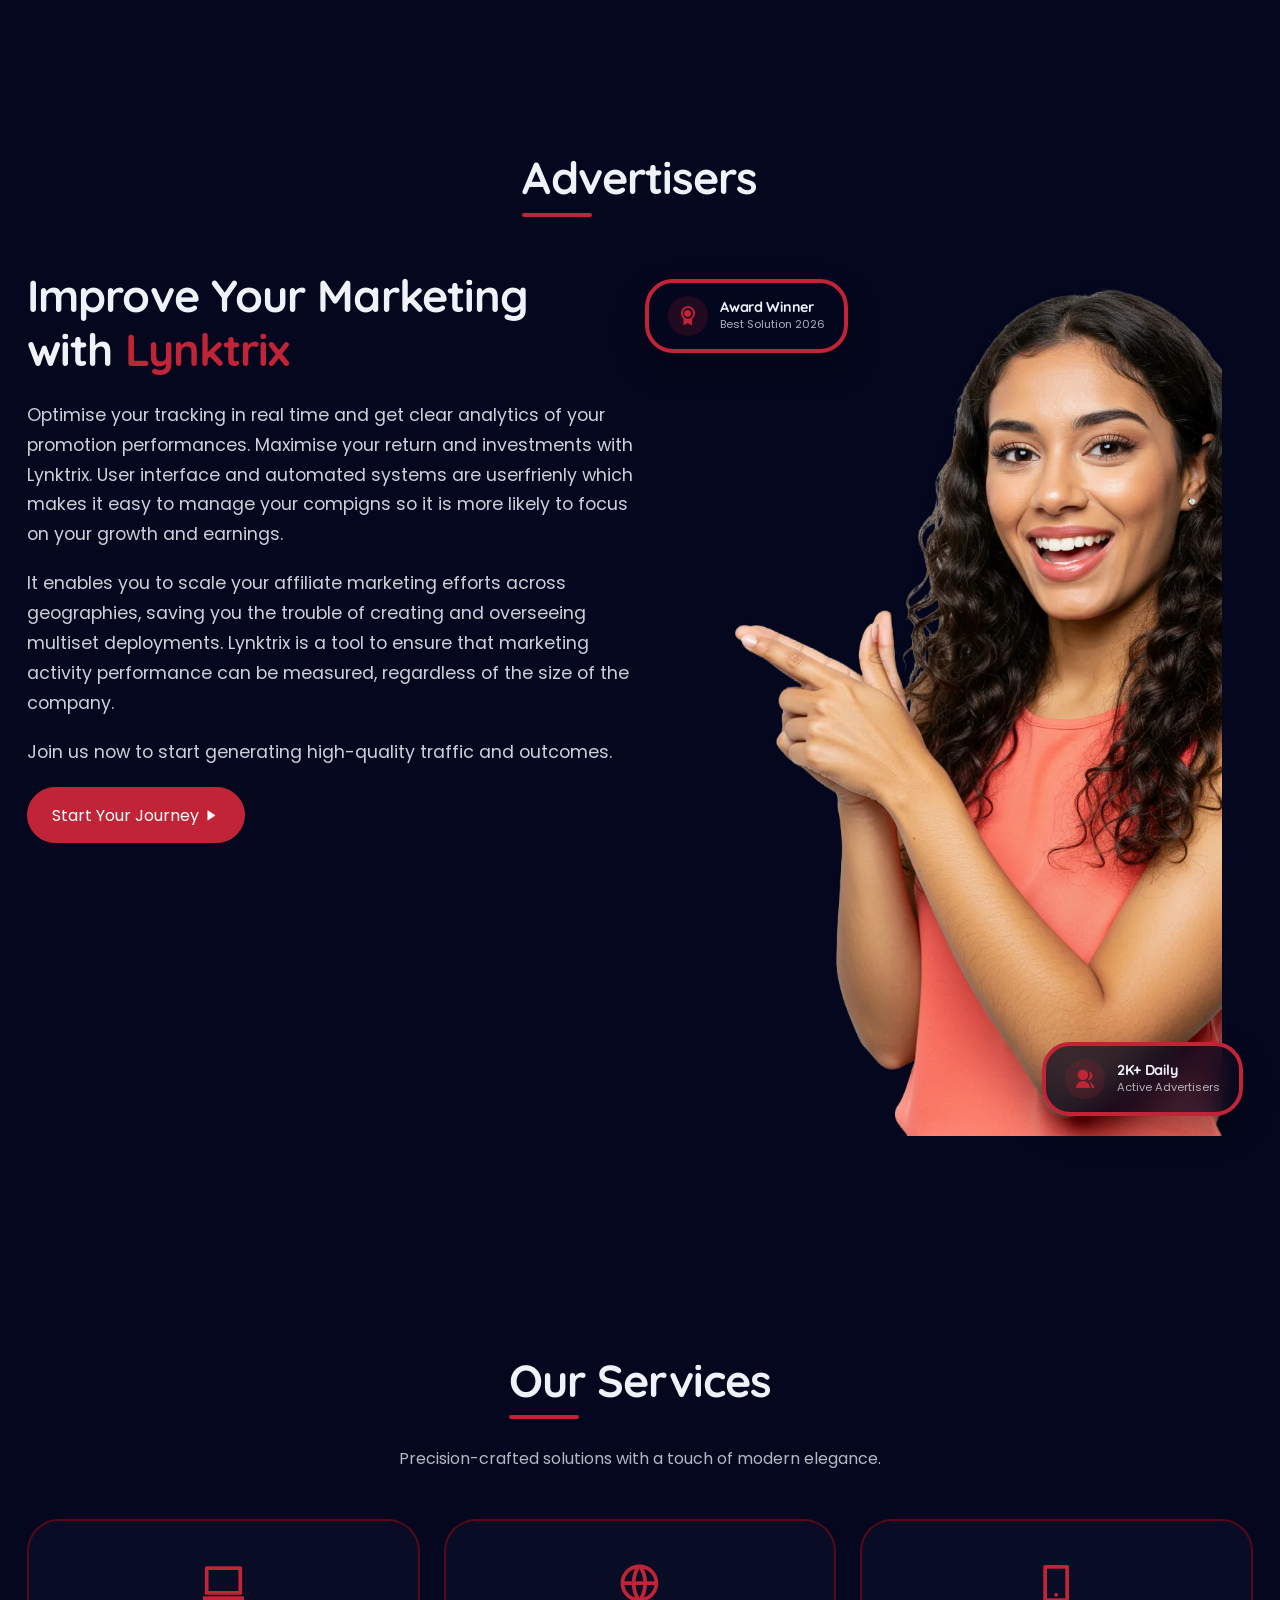
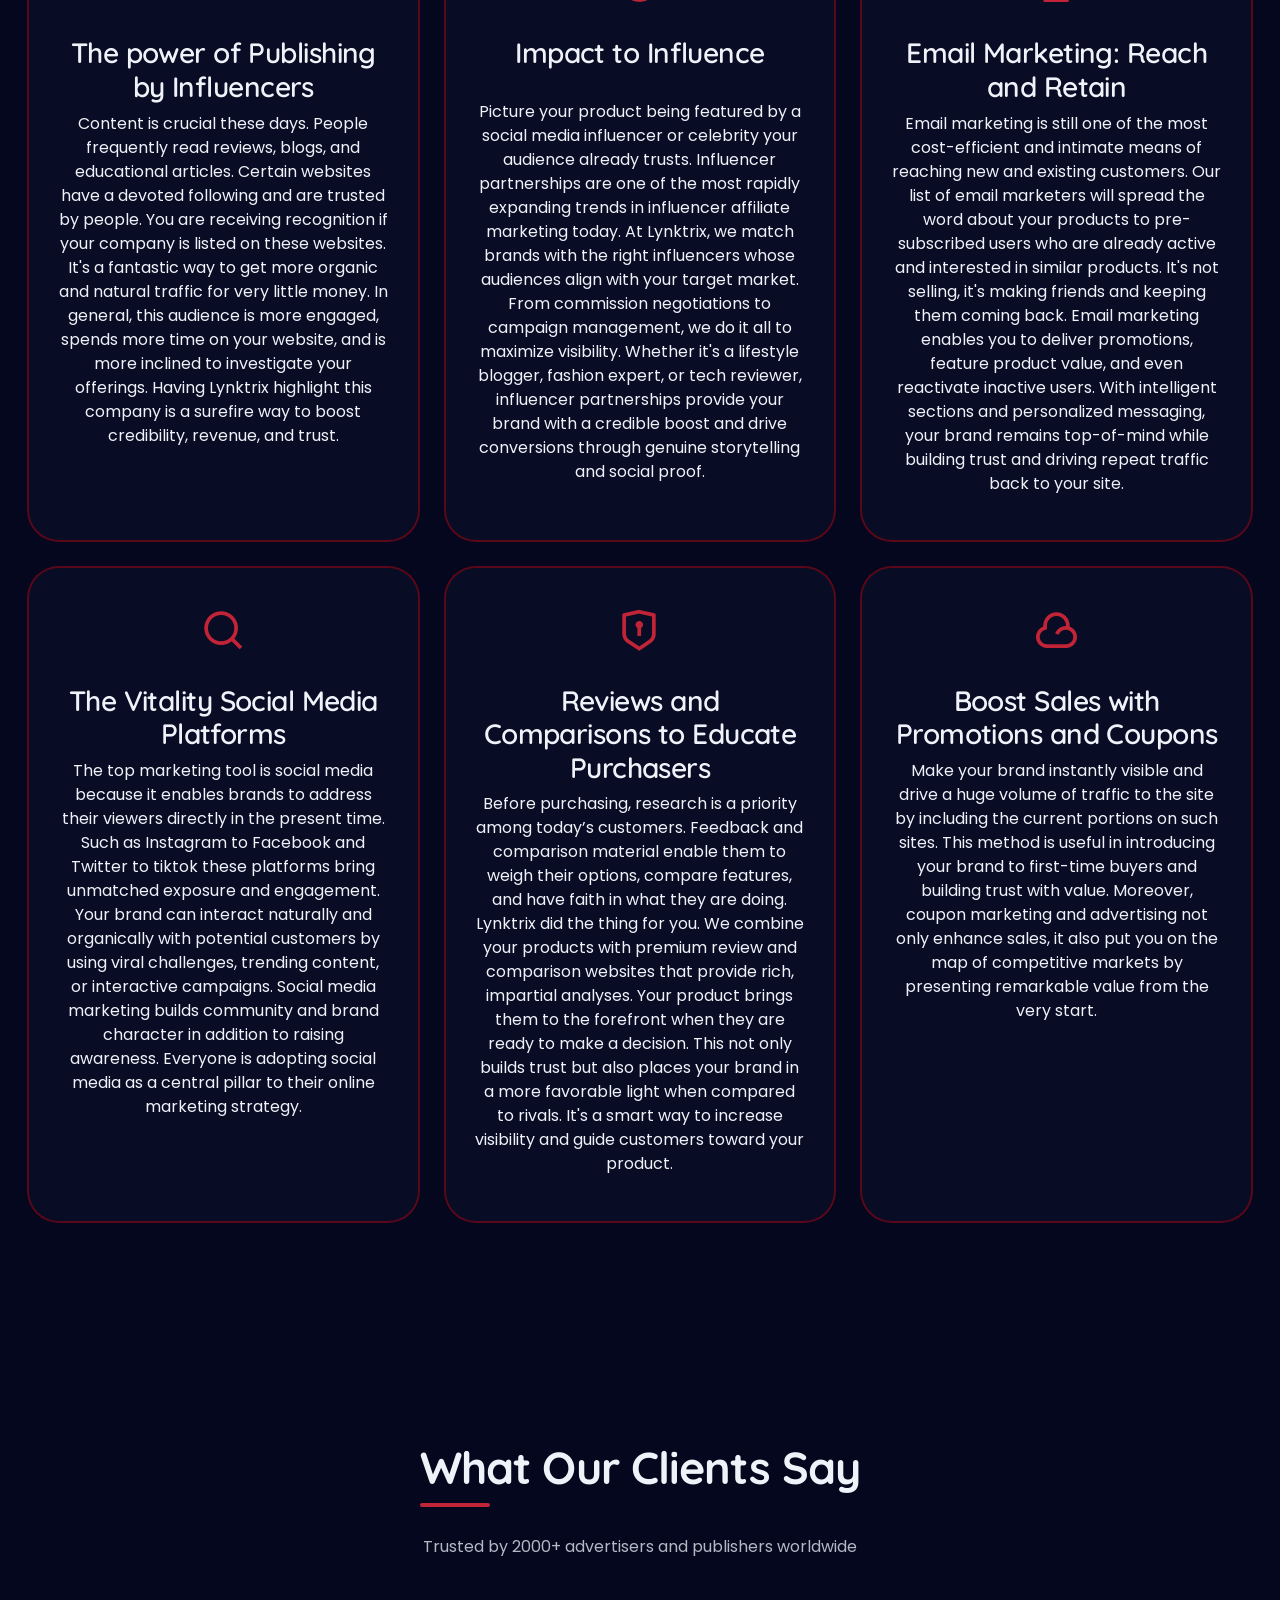
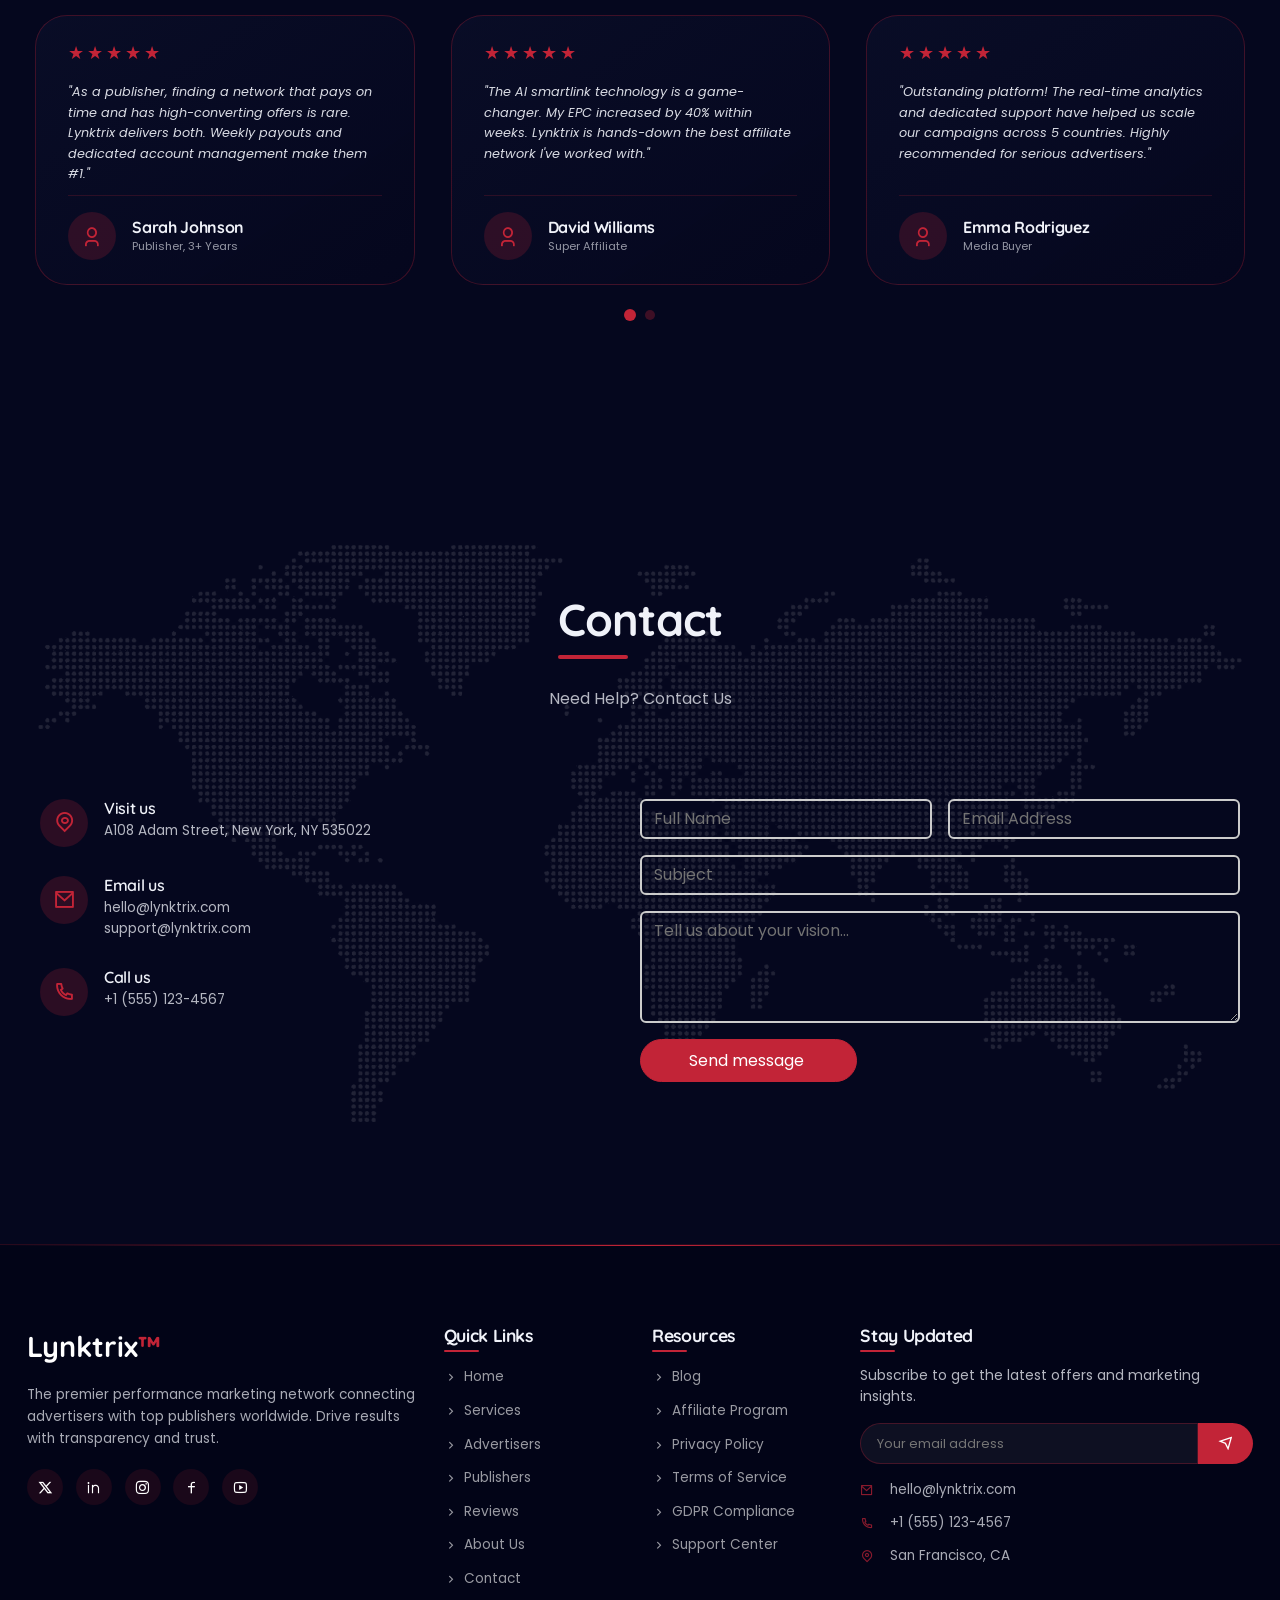
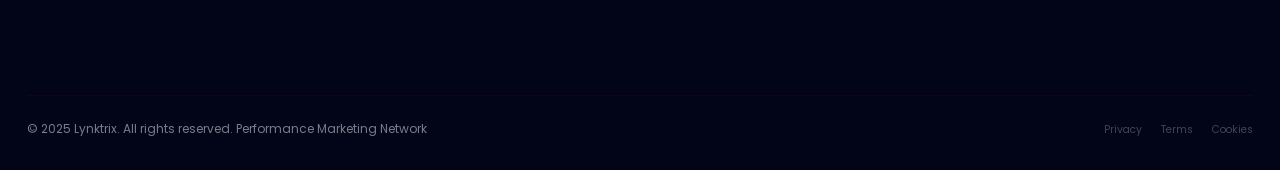
==== commit 0570ef57: "minor changes" ====
--- a/index.html
+++ b/index.html
@@ -25,7 +25,7 @@
       <div class="container-fluid px-2 px-lg-3">
         <!-- LEFT SIDE: Logo -->
         <a class="navbar-brand-logo text-decoration-none" href="#home">
-          <span>Lynk</span>Trix
+          <img src="./images/logo.webp" alt="" style="height: 45px;" class="img-fluid">
         </a>
 
         <!-- Toggler for mobile -->
@@ -75,7 +75,7 @@
       <div class="container">
         <div class="row align-items-center g-5">
           <div class="col-lg-6">
-            <span class="publisher-badge">✦ Digital Excellence</span>
+            <span class="lynktrix-badge">✦ Digital Excellence</span>
             <h1 class="display-3 fw-bold mb-4">The <span class="text-accent"> No. 1 </span> leading Affiliate Marketing
               Partner</h1>
             <p class="lead mb-4 opacity-75">Join us as an affiliate to unleash your unlimited potential.</p>
@@ -96,11 +96,14 @@
 
     <section id="about" class="section">
       <div class="container">
+        <div class="text-center mb-5">
+          <h2 class="section-title">About</h2>
+        </div>
         <div class="row g-5 align-items-center">
           <!-- LEFT SECTION: main heading, paragraph, points -->
           <div class="col-lg-6">
             <div class="about-left-content">
-              <span class="publisher-badge">✦ Who we are</span>
+              <span class="lynktrix-badge">✦ Who we are</span>
               <h2 class="about-main-heading">What Makes <span class="text-accent">Us</span> Different? </h2>
               <p class="about-description">
                 Leading affiliate marketing partner Lynktrix offers a solid, performance-based business model that
@@ -157,8 +160,6 @@
       <div class="container">
         <div class="text-center mb-5">
           <h2 class="section-title">Trusted Partners</h2>
-          <p class="mt-4 opacity-75 w-75 mx-auto">We collaborate with industry leaders who share our vision for
-            excellence.</p>
         </div>
         <div class="partners-grid">
           <!-- Partner 1 -->
@@ -199,8 +200,11 @@
 
     <section id="publishers" class="publisher-premium section">
       <div class="container">
+        <div class="text-center mb-5">
+          <h2 class="section-title">Publishers</h2>
+        </div>
         <div class="publisher-main-card">
-          <div class="publisher-badge">
+          <div class="lynktrix-badge">
             <i class="ri-flashlight-fill"></i>
             <span id="quarterText"></span> <!--Dynamic Text Change from JS function getQuarter-->
           </div>
@@ -253,12 +257,14 @@
 
     <section id="advertisers" class="section">
       <div class="container">
+        <div class="text-center mb-5">
+          <h2 class="section-title">Advertisers</h2>
+        </div>
         <div class="advertiser-container">
           <div class="row g-0 align-items-stretch">
             <!-- LEFT SIDE: Text Content -->
-            <div class="col-lg-7">
+            <div class="col-lg-6">
               <div class="advertiser-content">
-                <span class="publisher-badge">✦ For Advertisers</span>
                 <h2 class="advertiser-heading">
                   Improve Your Marketing <br>with <span class="text-accent">Lynktrix</span>
                 </h2>
@@ -281,7 +287,7 @@
               </div>
             </div>
             <!-- RIGHT SIDE: Image with Floating Animated Cards -->
-            <div class="col-lg-5">
+            <div class="col-lg-6">
               <div class="pointing-image-wrapper">
                 <!-- Floating Card - Top Left -->
                 <div class="float-card" style="top: 10px; left: 5px;">
--- a/assets/style.css
+++ b/assets/style.css
@@ -4,7 +4,8 @@
   --bs-bg-dark: #05071e;
   --bs-body-bg: #05071e;
   --bs-body-color: #f0f2f9;
-  --navbar-glass: #1e1b31;
+  --navbar-glass: #e6e6e6;
+  --nav-link-color: #1e1b31;
   --card-glass: rgba(12, 16, 40, 0.65);
   --transition-default: all 0.25s ease-in-out;
   --footer-bg: #020417;
@@ -145,7 +146,7 @@
 .navbar-custom .nav-link {
   font-family: 'Poppins', sans-serif;
   font-weight: 500;
-  color: #eef2ff;
+  color: var(--nav-link-color);
   padding: 0.5rem 1rem;
   border-radius: 0px;
   font-size: 0.95rem;
@@ -531,7 +532,7 @@
   width: 100%;
   max-width: 250px;
   height: auto;
-  filter: grayscale(30%);
+  filter: grayscale(100%);
   transition: all 0.35s cubic-bezier(0.2, 0.9, 0.4, 1.1);
   display: inline-block;
 }
@@ -577,7 +578,7 @@
   transition: all 0.3s;
 }
 
-.publisher-badge {
+.lynktrix-badge {
   display: inline-flex;
   align-items: center;
   gap: 8px;
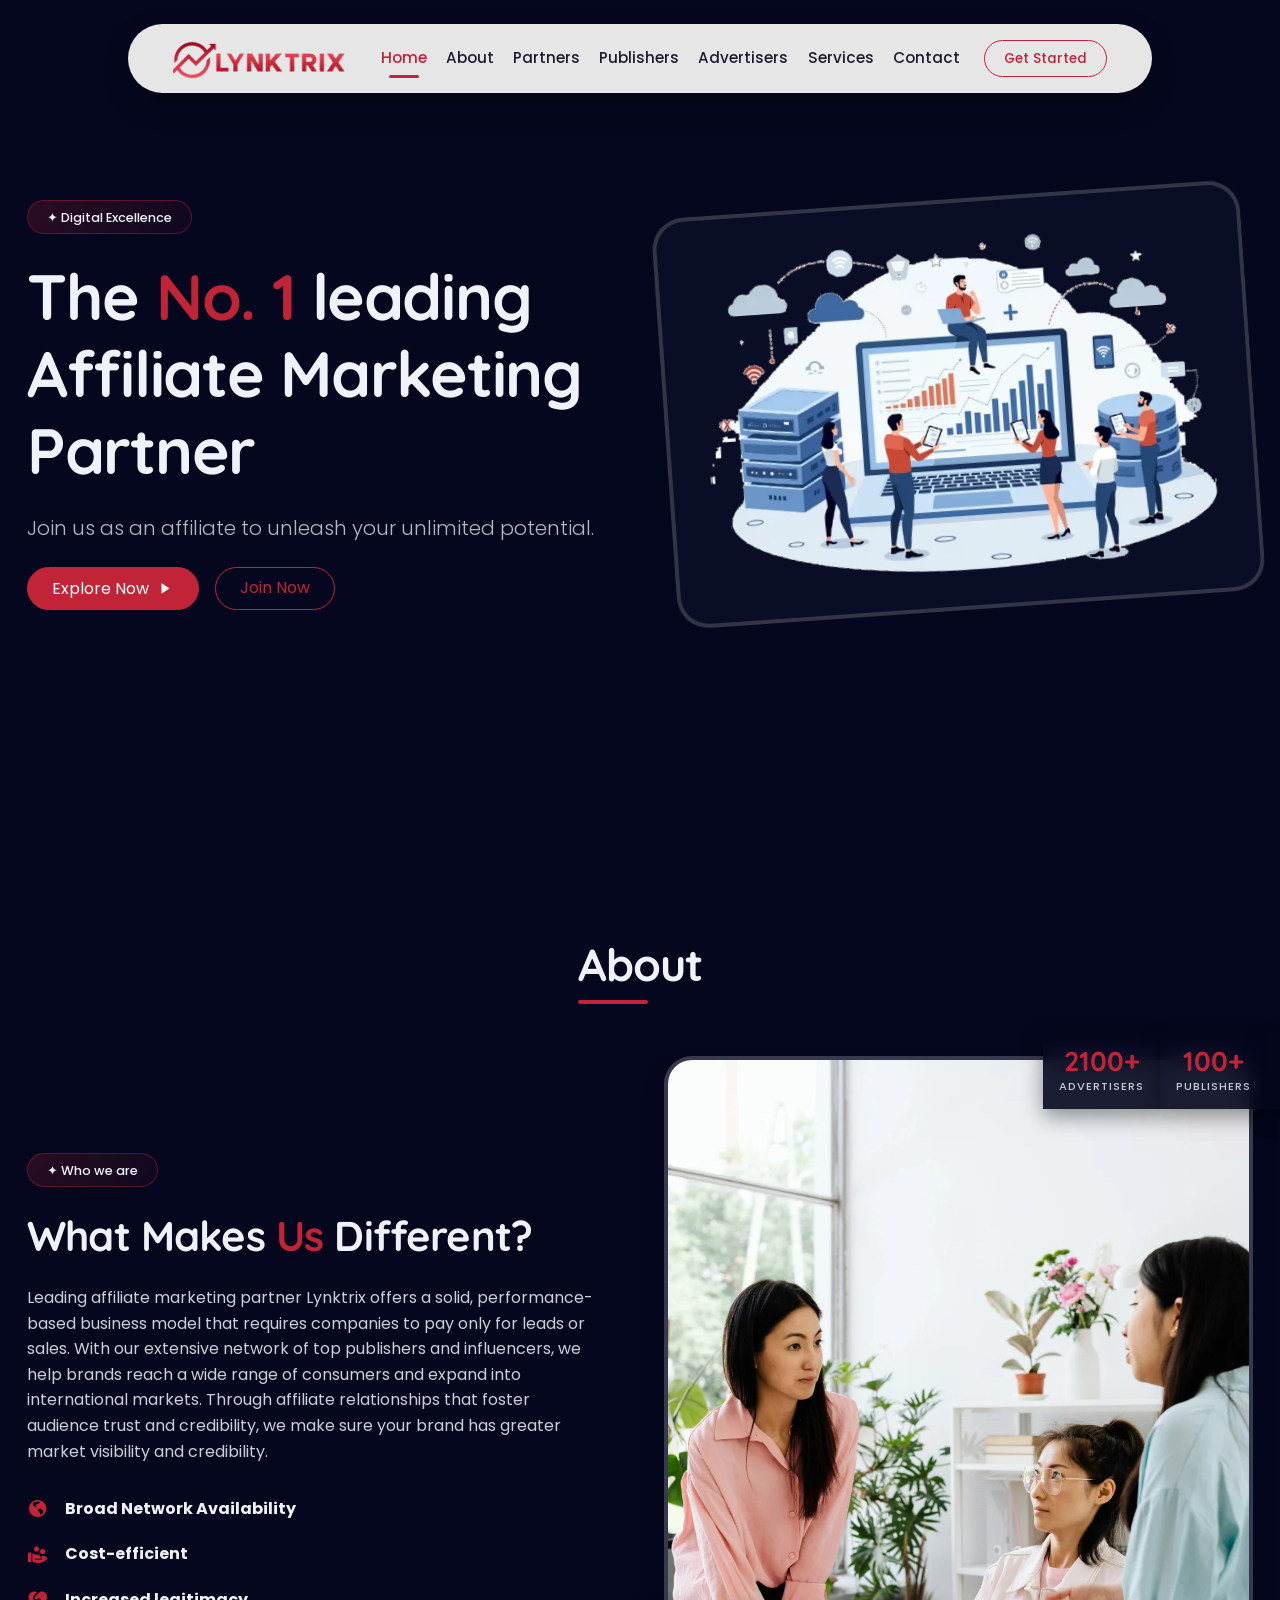
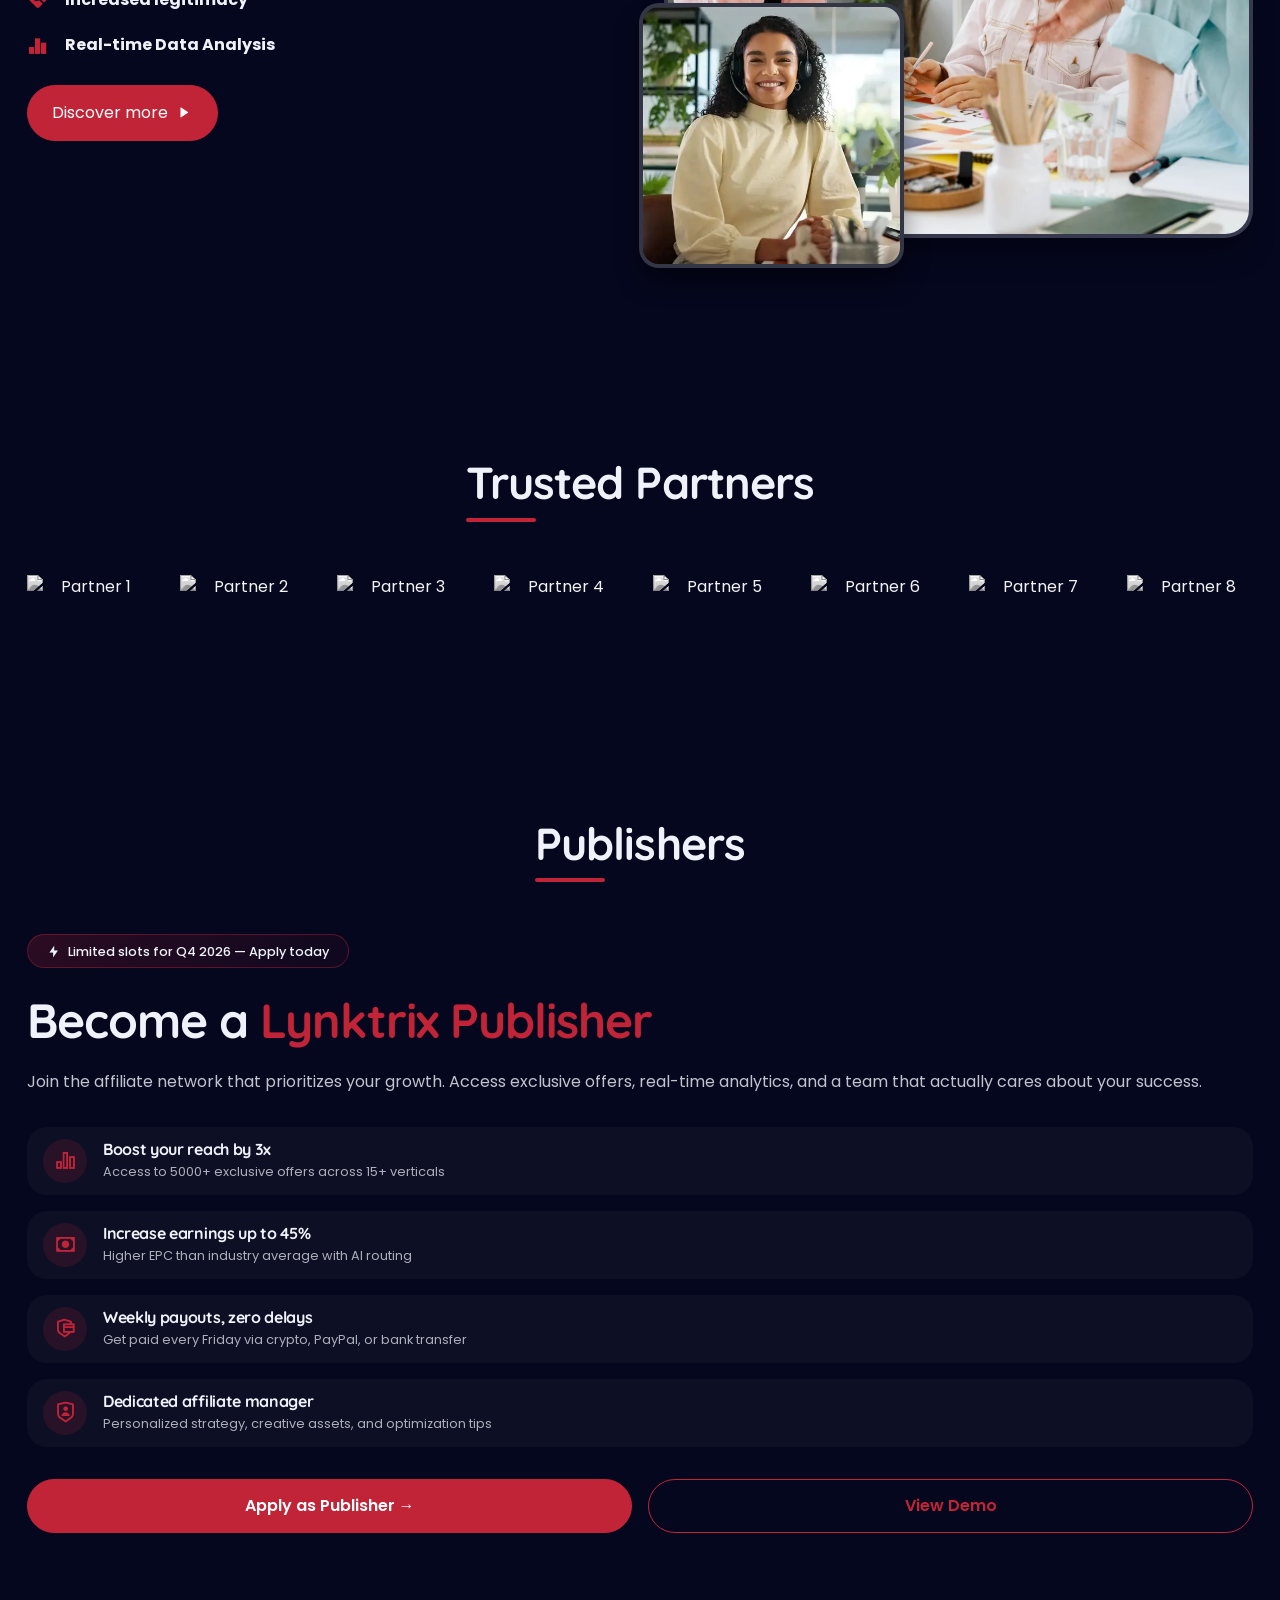
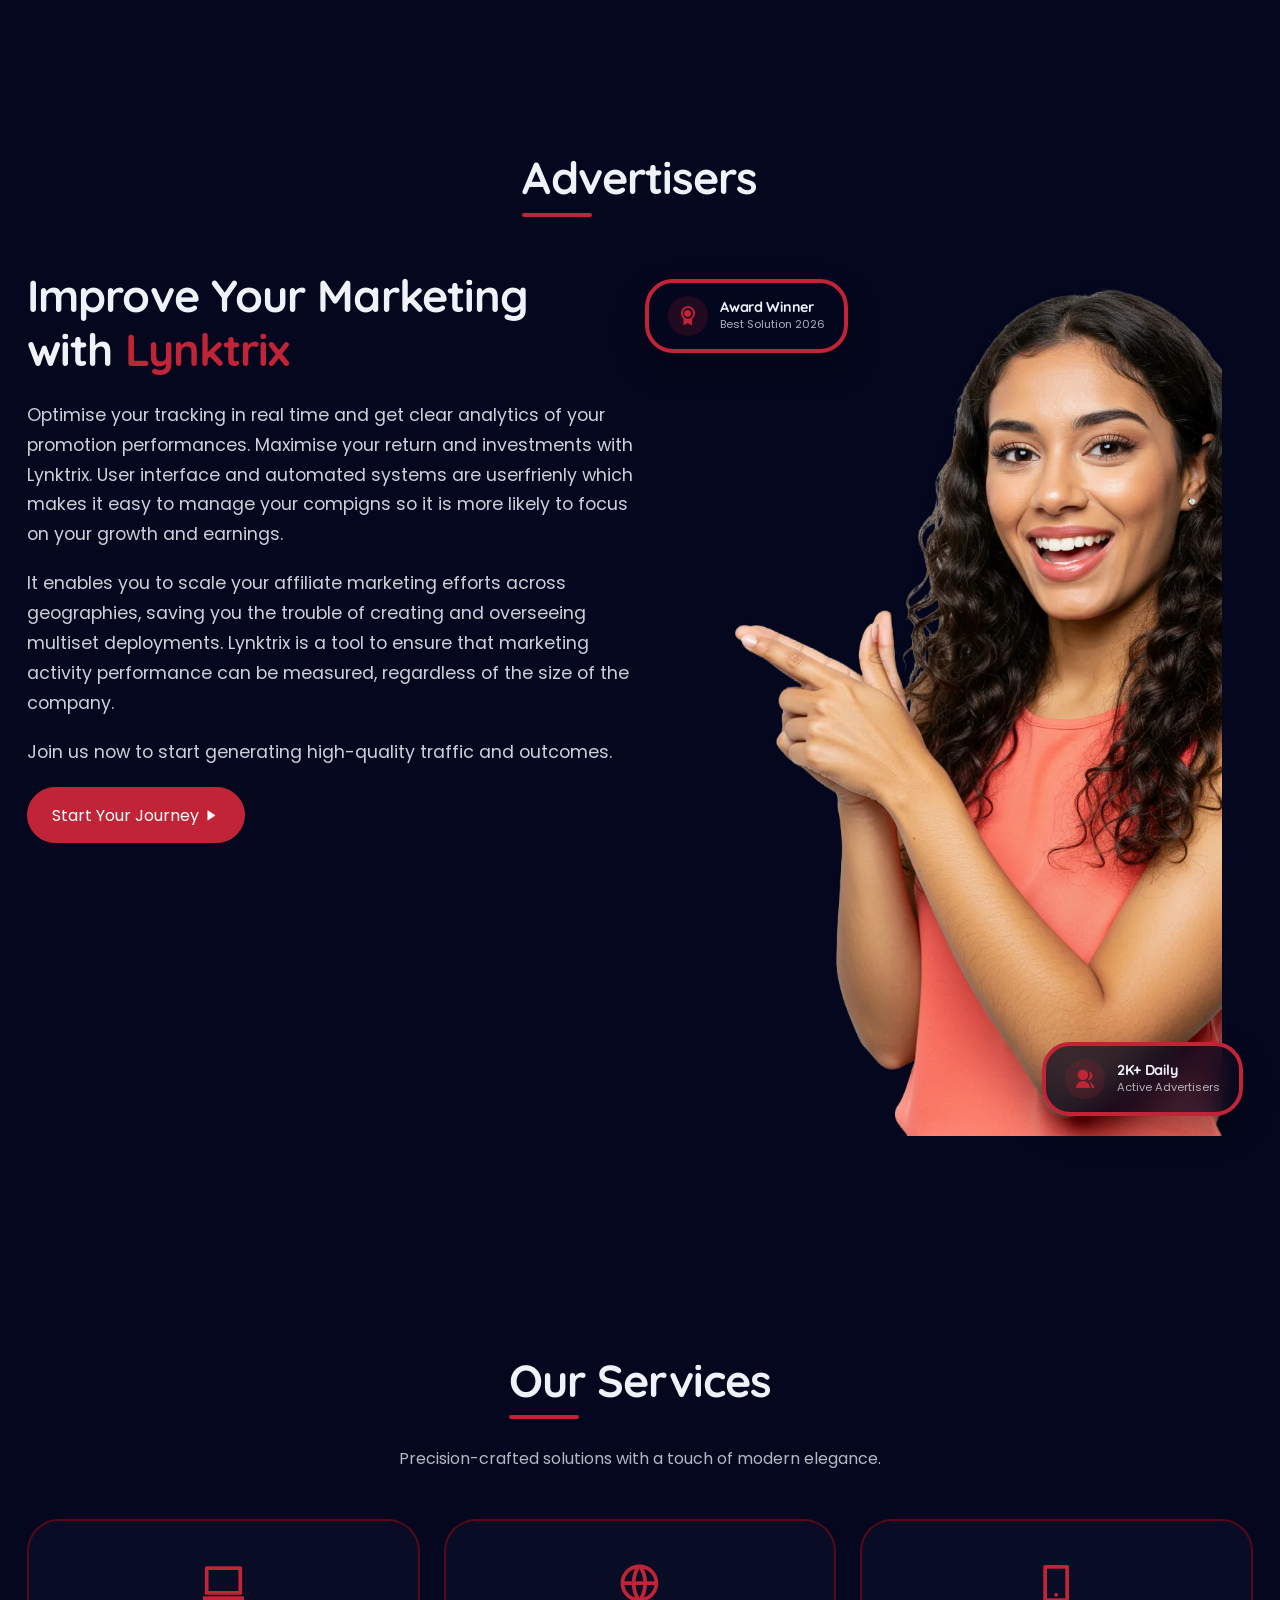
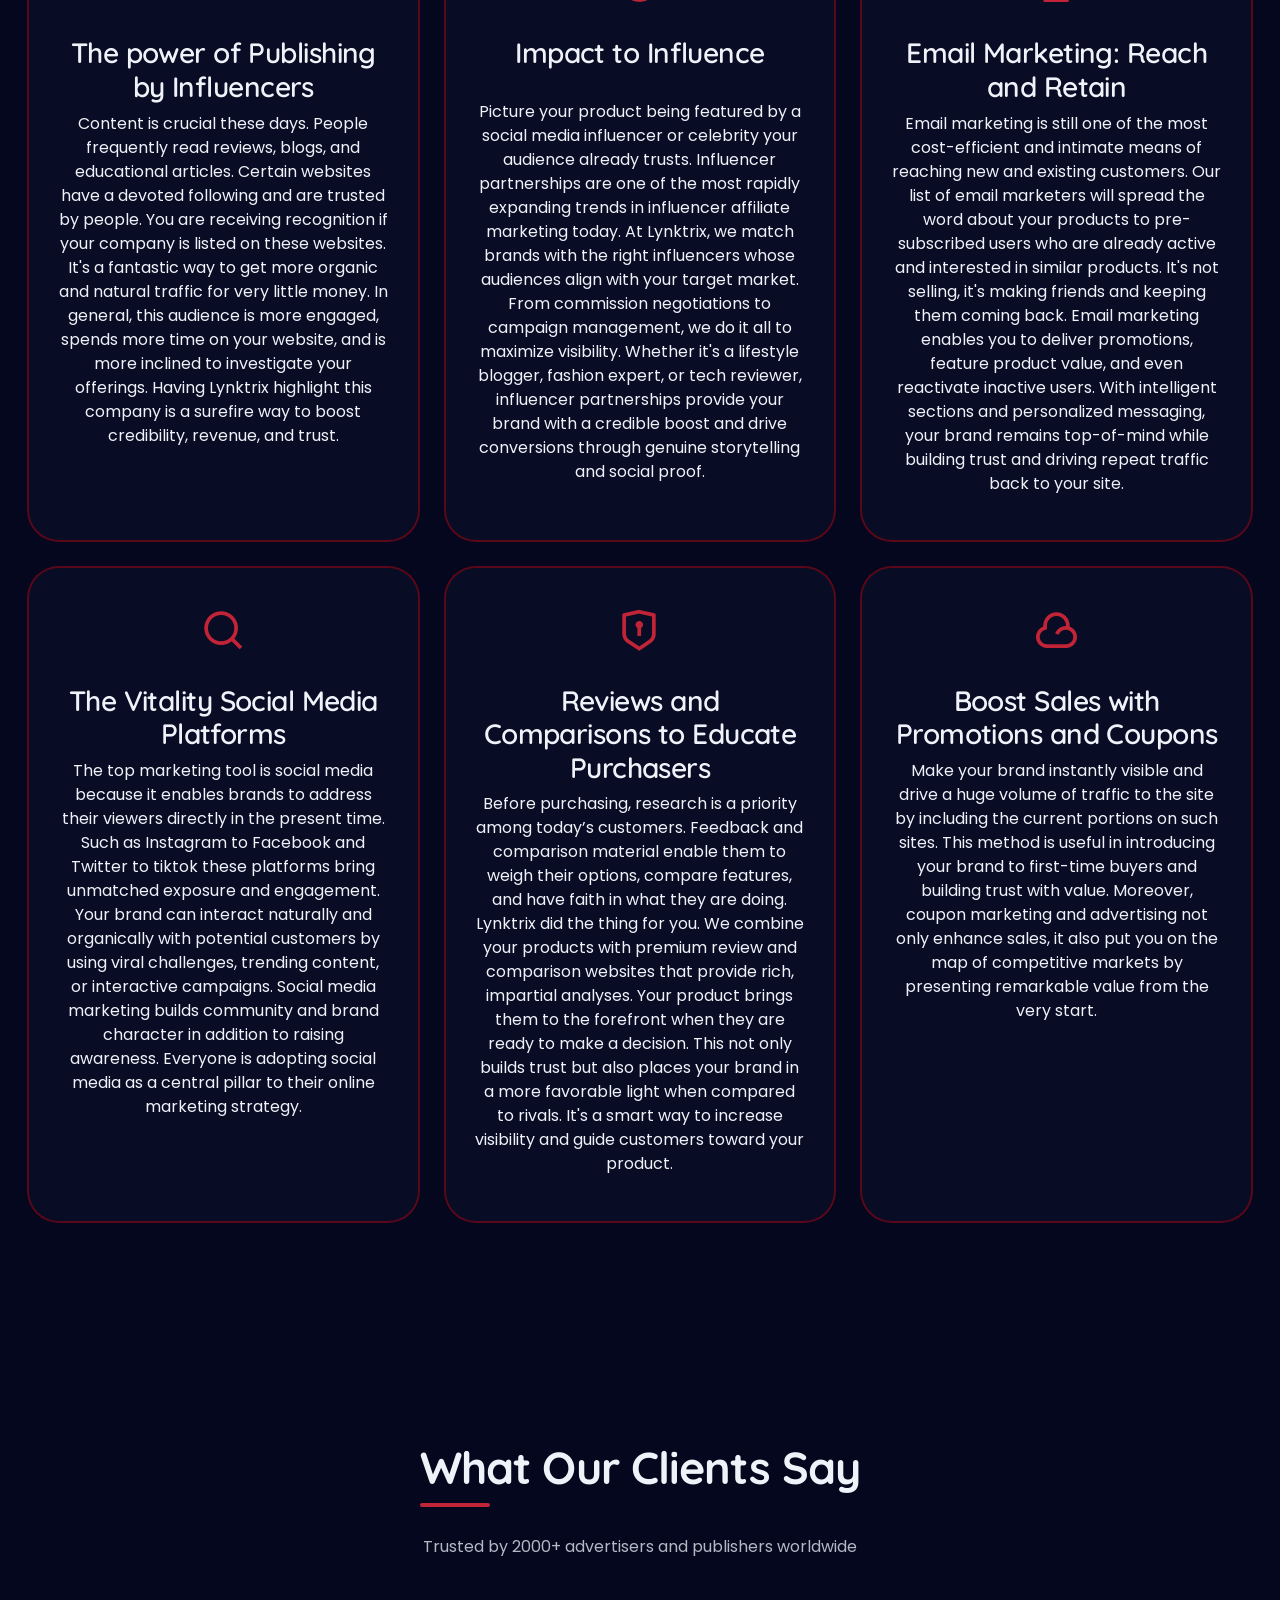
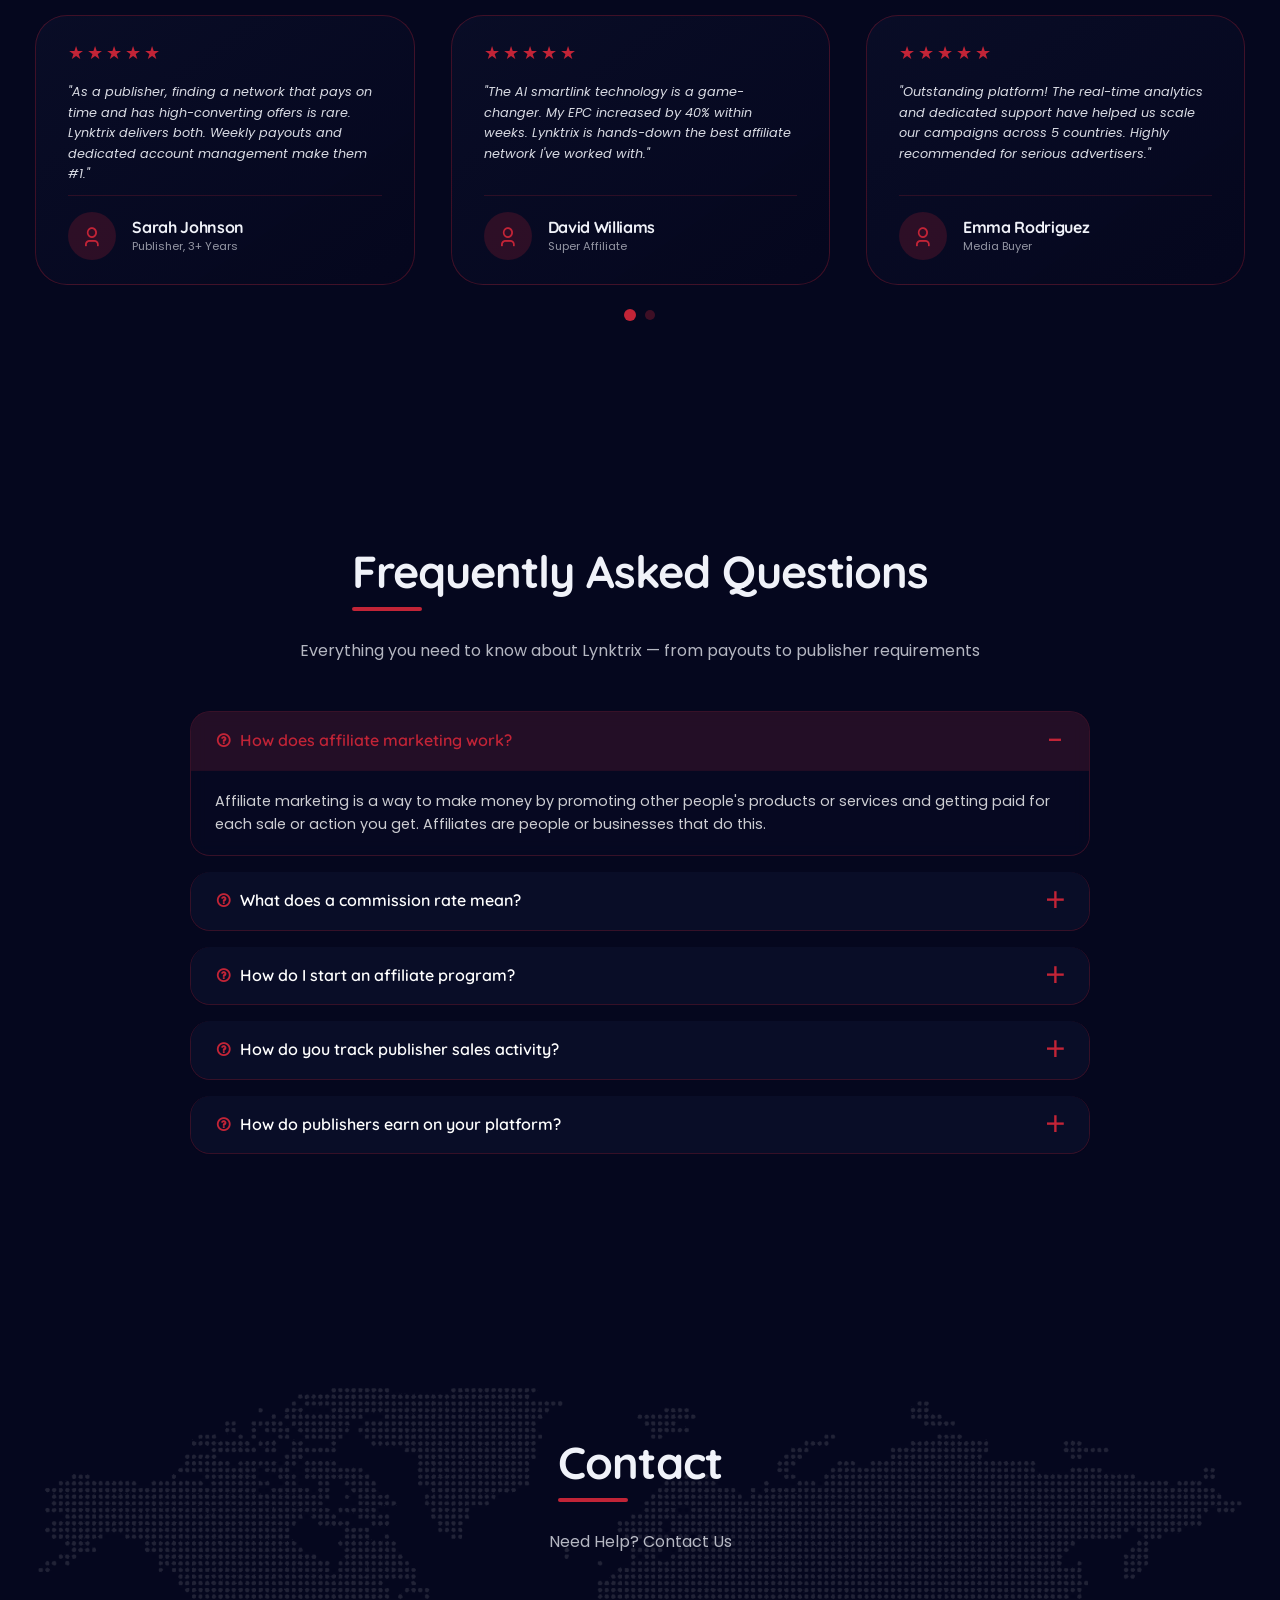
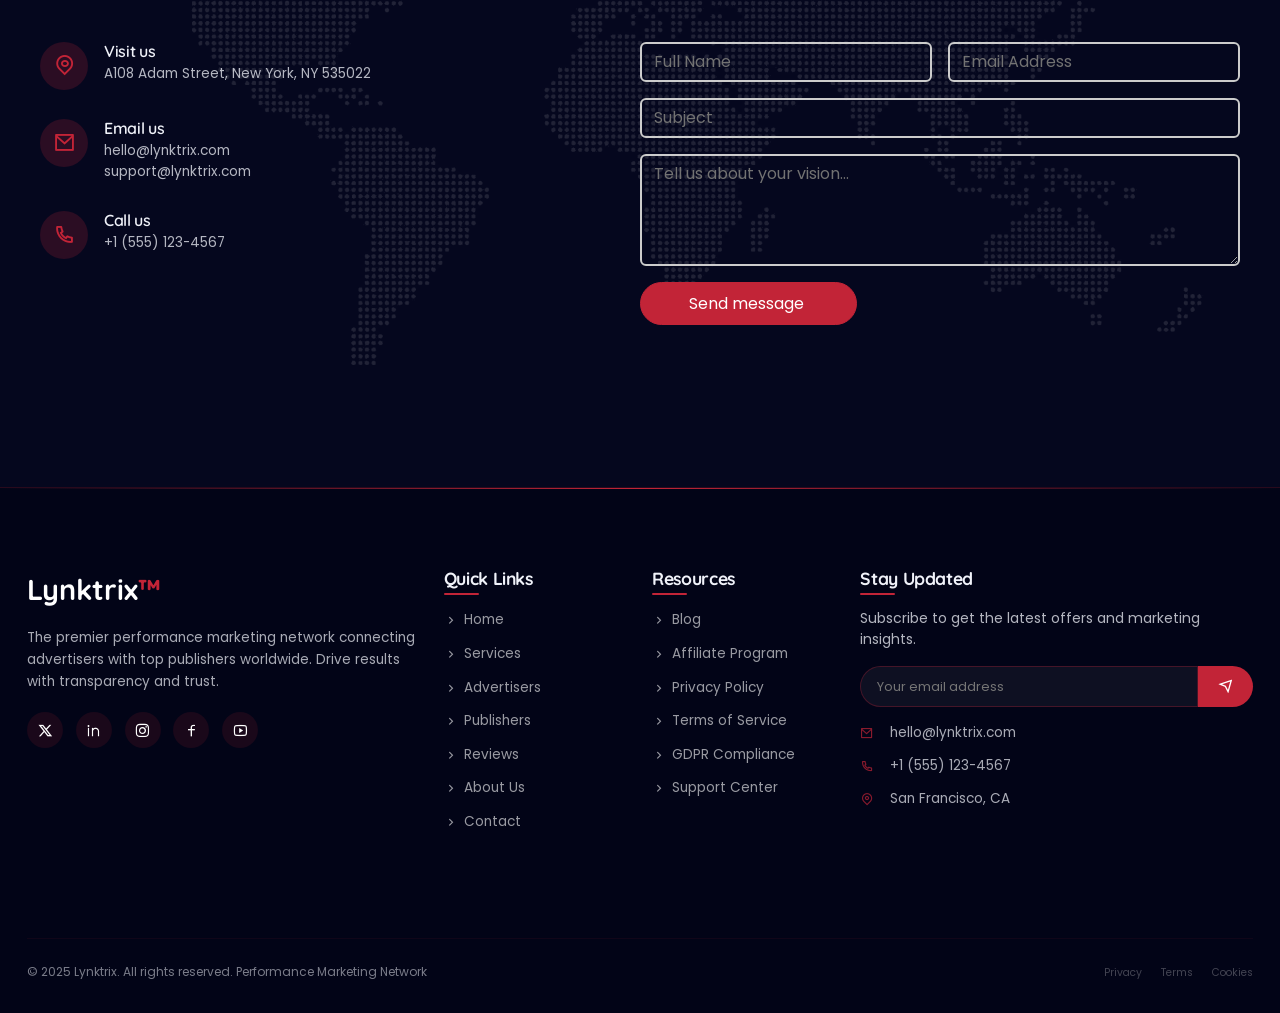
==== commit 293f4913: "faq done" ====
--- a/index.html
+++ b/index.html
@@ -396,6 +396,7 @@
       </div>
     </section>
 
+    <!-- REVIEWS SECTION -->
     <section id="reviews" class="section">
       <div class="container">
         <div class="text-center mb-5">
@@ -475,6 +476,111 @@
                 <div>
                   <h6 class="reviewer-name">James Kim</h6>
                   <p class="reviewer-title">E-commerce Brand</p>
+                </div>
+              </div>
+            </div>
+          </div>
+        </div>
+      </div>
+    </section>
+
+    <!-- FAQs SECTION -->
+    <!-- ========== FAQ SECTION WITH PLUS/MINUS ICONS ========== -->
+    <section id="faq" class="section">
+      <div class="container">
+        <div class="text-center mb-5">
+          <h2 class="section-title">Frequently Asked Questions</h2>
+          <p class="mt-4 opacity-75 w-75 mx-auto">Everything you need to know about Lynktrix — from payouts to publisher requirements</p>
+        </div>
+        
+        <div class="faq-accordion">
+          <div class="accordion" id="faqAccordion">
+            <!-- FAQ 1 -->
+            <div class="accordion-item">
+              <h2 class="accordion-header">
+                <button class="accordion-button" type="button" data-bs-toggle="collapse" data-bs-target="#faq1">
+                  <i class="ri-question-line me-2 text-accent"></i> How does affiliate marketing work?
+                  <span class="accordion-icon">
+                    <i class="ri-add-large-line plus-icon text-accent"></i>
+                    <i class="ri-subtract-fill minus-icon text-accent"></i>
+                  </span>
+                </button>
+              </h2>
+              <div id="faq1" class="accordion-collapse collapse show" data-bs-parent="#faqAccordion">
+                <div class="accordion-body">
+                  Affiliate marketing is a way to make money by promoting other people's products or services and getting paid for each sale or action you get. Affiliates are people or businesses that do this.
+                </div>
+              </div>
+            </div>
+            
+            <!-- FAQ 2 -->
+            <div class="accordion-item">
+              <h2 class="accordion-header">
+                <button class="accordion-button collapsed" type="button" data-bs-toggle="collapse" data-bs-target="#faq2">
+                  <i class="ri-question-line me-2 text-accent"></i> What does a commission rate mean?
+                  <span class="accordion-icon">
+                    <i class="ri-add-large-line plus-icon text-accent"></i>
+                    <i class="ri-subtract-fill minus-icon text-accent" style="display: none;"></i>
+                  </span>
+                </button>
+              </h2>
+              <div id="faq2" class="accordion-collapse collapse" data-bs-parent="#faqAccordion">
+                <div class="accordion-body">
+                  An affiliate receives a commission rate, which is a fixed sum or percentage, for each sale or lead that is produced by their referral link.
+                </div>
+              </div>
+            </div>
+            
+            <!-- FAQ 3 -->
+            <div class="accordion-item">
+              <h2 class="accordion-header">
+                <button class="accordion-button collapsed" type="button" data-bs-toggle="collapse" data-bs-target="#faq3">
+                  <i class="ri-question-line me-2 text-accent"></i> How do I start an affiliate program?
+                  <span class="accordion-icon">
+                    <i class="ri-add-large-line plus-icon text-accent"></i>
+                    <i class="ri-subtract-fill minus-icon text-accent" style="display: none;"></i>
+                  </span>
+                </button>
+              </h2>
+              <div id="faq3" class="accordion-collapse collapse" data-bs-parent="#faqAccordion">
+                <div class="accordion-body">
+                  To kickstart your affiliate program, explore Lynktrix plans to find the right one for your business.
+                </div>
+              </div>
+            </div>
+            
+            <!-- FAQ 4 -->
+            <div class="accordion-item">
+              <h2 class="accordion-header">
+                <button class="accordion-button collapsed" type="button" data-bs-toggle="collapse" data-bs-target="#faq4">
+                  <i class="ri-question-line me-2 text-accent"></i> How do you track publisher sales activity?
+                  <span class="accordion-icon">
+                    <i class="ri-add-large-line plus-icon text-accent"></i>
+                    <i class="ri-subtract-fill minus-icon text-accent" style="display: none;"></i>
+                  </span>
+                </button>
+              </h2>
+              <div id="faq4" class="accordion-collapse collapse" data-bs-parent="#faqAccordion">
+                <div class="accordion-body">
+                  Every publisher has a unique publisher ID, which is used in tracking cookies to record which publisher generates what sales. This activity can then be viewed within the affiliate network dashboard.
+                </div>
+              </div>
+            </div>
+            
+            <!-- FAQ 5 -->
+            <div class="accordion-item">
+              <h2 class="accordion-header">
+                <button class="accordion-button collapsed" type="button" data-bs-toggle="collapse" data-bs-target="#faq5">
+                  <i class="ri-question-line me-2 text-accent"></i> How do publishers earn on your platform?
+                  <span class="accordion-icon">
+                    <i class="ri-add-large-line plus-icon text-accent"></i>
+                    <i class="ri-subtract-fill minus-icon text-accent" style="display: none;"></i>
+                  </span>
+                </button>
+              </h2>
+              <div id="faq5" class="accordion-collapse collapse" data-bs-parent="#faqAccordion">
+                <div class="accordion-body">
+                  Publishers earn commission by promoting affiliate links and CPA offers that convert through their audience.
                 </div>
               </div>
             </div>
--- a/assets/style.css
+++ b/assets/style.css
@@ -1418,4 +1418,159 @@
   .footer-social {
     justify-content: center;
   }
+}
+
+/* ========== FAQ SECTION WITH PLUS/MINUS ICONS ========== */
+.faq-section {
+  background: radial-gradient(circle at 30% 10%, rgba(194, 36, 55, 0.05) 0%, #05071e 100%);
+}
+
+.faq-accordion {
+  max-width: 900px;
+  margin: 0 auto;
+}
+
+.accordion-item {
+  background: rgba(10, 14, 40, 0.6);
+  backdrop-filter: blur(8px);
+  border: 1px solid rgba(194, 36, 55, 0.25);
+  border-radius: 20px !important;
+  margin-bottom: 1rem;
+  overflow: hidden;
+  transition: all 0.2s;
+}
+
+.accordion-item:hover {
+  border-color: rgba(194, 36, 55, 0.5);
+}
+
+.accordion-header {
+  background: transparent;
+}
+
+.accordion-button {
+  background: rgba(10, 14, 40, 0.8);
+  color: white;
+  font-family: 'Quicksand', sans-serif;
+  font-weight: 600;
+  font-size: 1rem;
+  padding: 1.2rem 1.5rem;
+  transition: all 0.2s;
+  position: relative;
+}
+
+.accordion-button:not(.collapsed) {
+  background: rgba(194, 36, 55, 0.15);
+  color: var(--bs-accent);
+  box-shadow: none;
+}
+
+.accordion-button:focus {
+  box-shadow: none;
+  border-color: transparent;
+}
+
+/* Hide default Bootstrap arrow */
+.accordion-button::after {
+  display: none;
+}
+
+/* Custom plus/minus icon */
+.accordion-button .accordion-icon {
+  position: absolute;
+  right: 1.5rem;
+  font-size: 1.2rem;
+  transition: all 0.2s ease;
+  color: var(--bs-accent);
+}
+
+.accordion-button .accordion-icon .bi-plus-circle-fill,
+.accordion-button .accordion-icon .bi-dash-circle-fill {
+  font-size: 1.2rem;
+}
+
+.accordion-button.collapsed .accordion-icon .minus-icon {
+  display: none;
+}
+
+.accordion-button.collapsed .accordion-icon .plus-icon {
+  display: inline-block;
+}
+
+.accordion-button:not(.collapsed) .accordion-icon .plus-icon {
+  display: none;
+}
+
+.accordion-button:not(.collapsed) .accordion-icon .minus-icon {
+  display: inline-block;
+}
+
+.plus-icon,
+.minus-icon {
+  transition: all 0.2s;
+}
+
+.accordion-body {
+  background: rgba(5, 7, 30, 0.5);
+  color: rgba(255, 255, 255, 0.8);
+  padding: 1.2rem 1.5rem;
+  font-size: 0.9rem;
+  line-height: 1.6;
+  border-top: 1px solid rgba(194, 36, 55, 0.15);
+}
+
+.faq-stats {
+  display: flex;
+  justify-content: center;
+  gap: 2rem;
+  margin-top: 3rem;
+  flex-wrap: wrap;
+}
+
+.faq-stat-item {
+  text-align: center;
+  padding: 1rem 1.5rem;
+  background: rgba(194, 36, 55, 0.08);
+  border-radius: 40px;
+  backdrop-filter: blur(4px);
+}
+
+.faq-stat-number {
+  font-size: 1.8rem;
+  font-weight: 800;
+  color: var(--bs-accent);
+  font-family: 'Quicksand', sans-serif;
+}
+
+@media (max-width: 768px) {
+  .section-title {
+    font-size: 2rem;
+  }
+
+  .advertiser-content {
+    padding: 1.5rem;
+  }
+
+  .contact-form-col,
+  .contact-details-col {
+    padding: 1.5rem;
+  }
+
+  .accordion-button {
+    padding: 1rem;
+    font-size: 0.85rem;
+    padding-right: 3rem;
+  }
+
+  .accordion-button .accordion-icon {
+    right: 1rem;
+  }
+
+  .faq-stat-item {
+    padding: 0.5rem 1rem;
+  }
+
+  .faq-stat-number {
+    font-size: 1.3rem;
+  }
 }
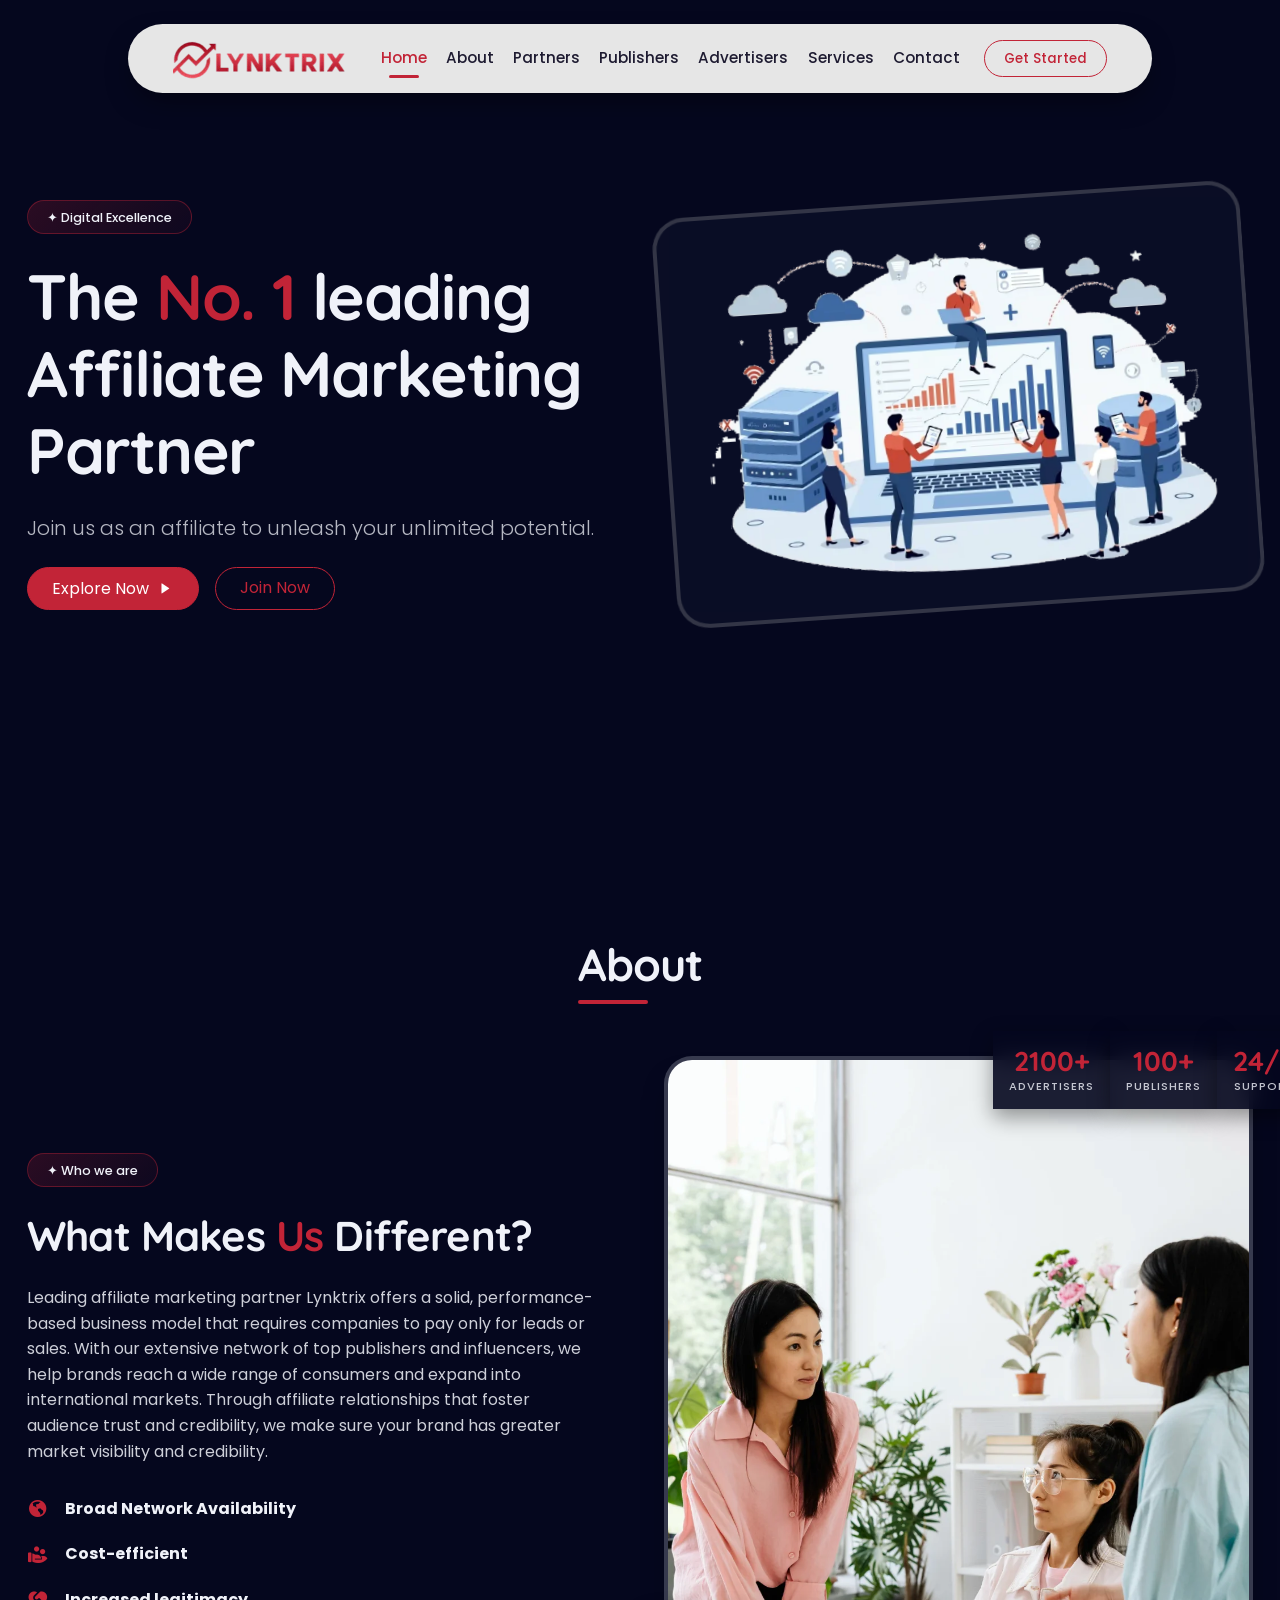
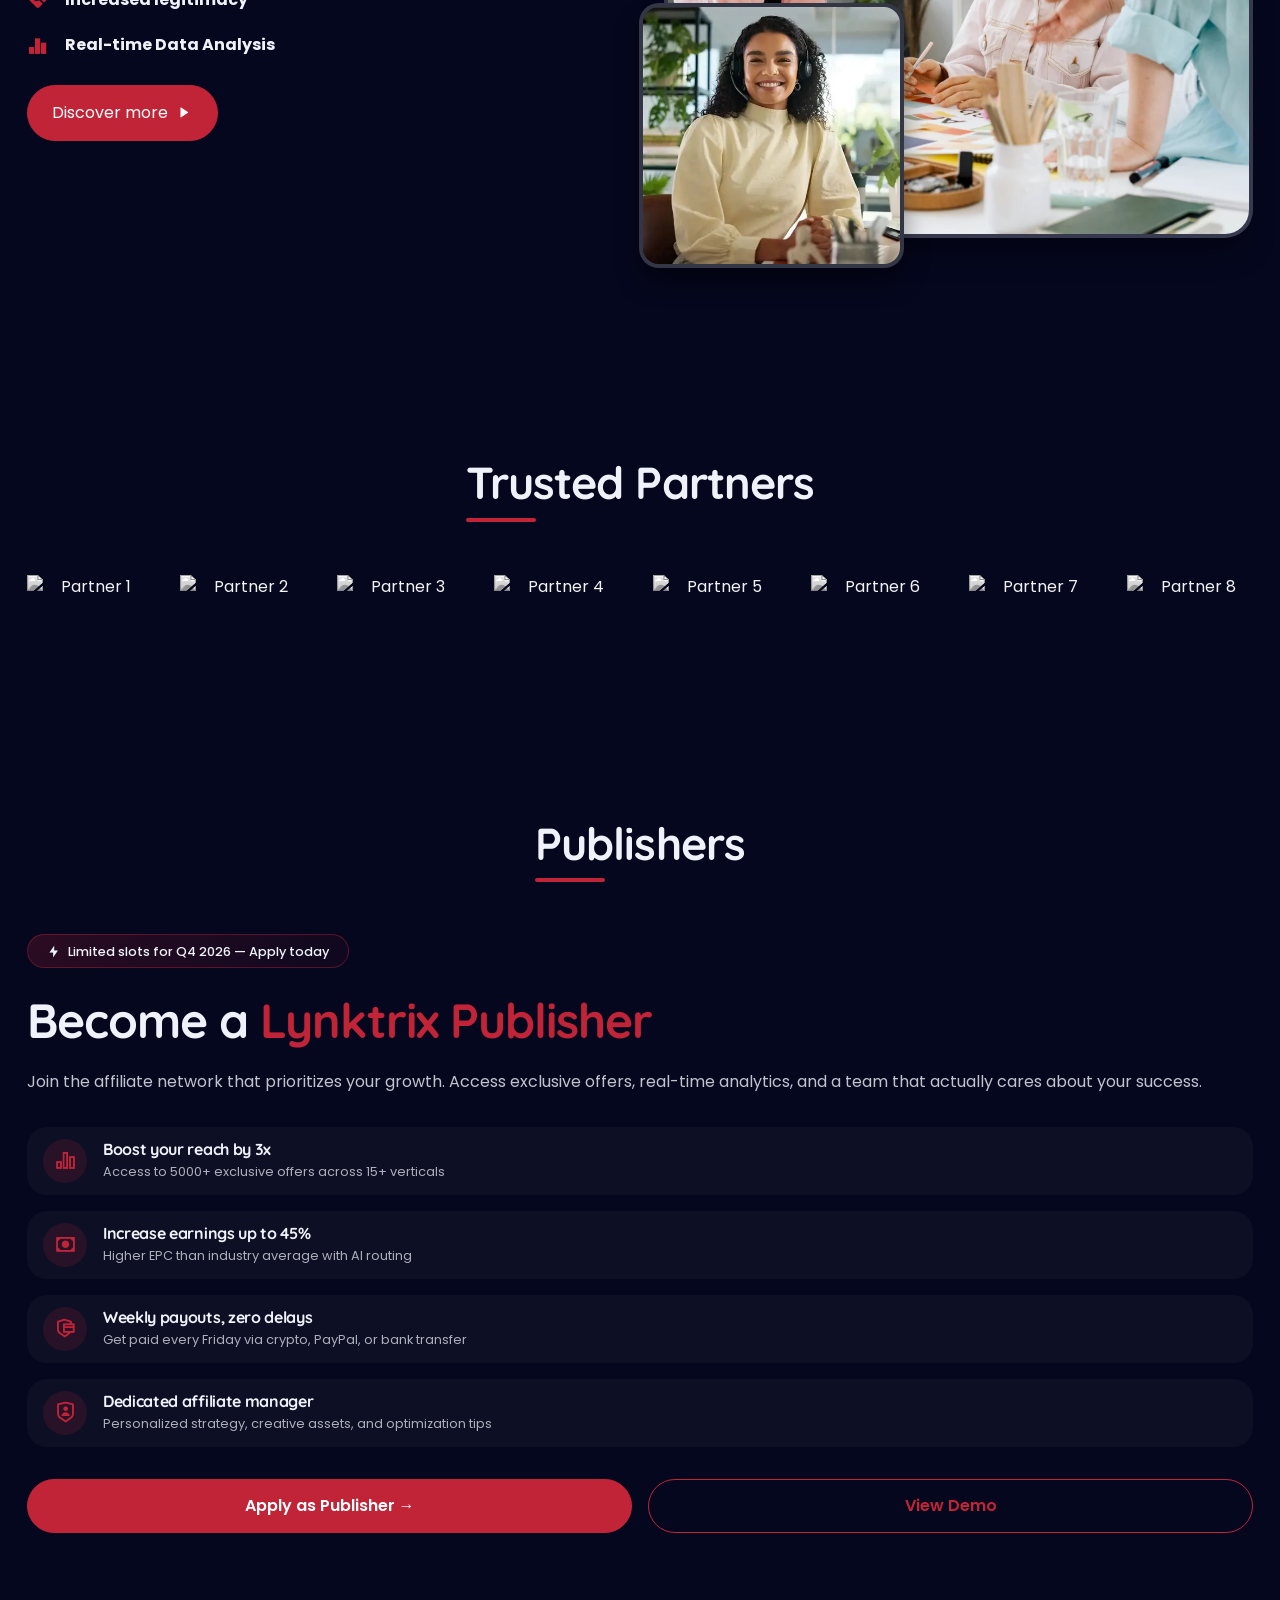
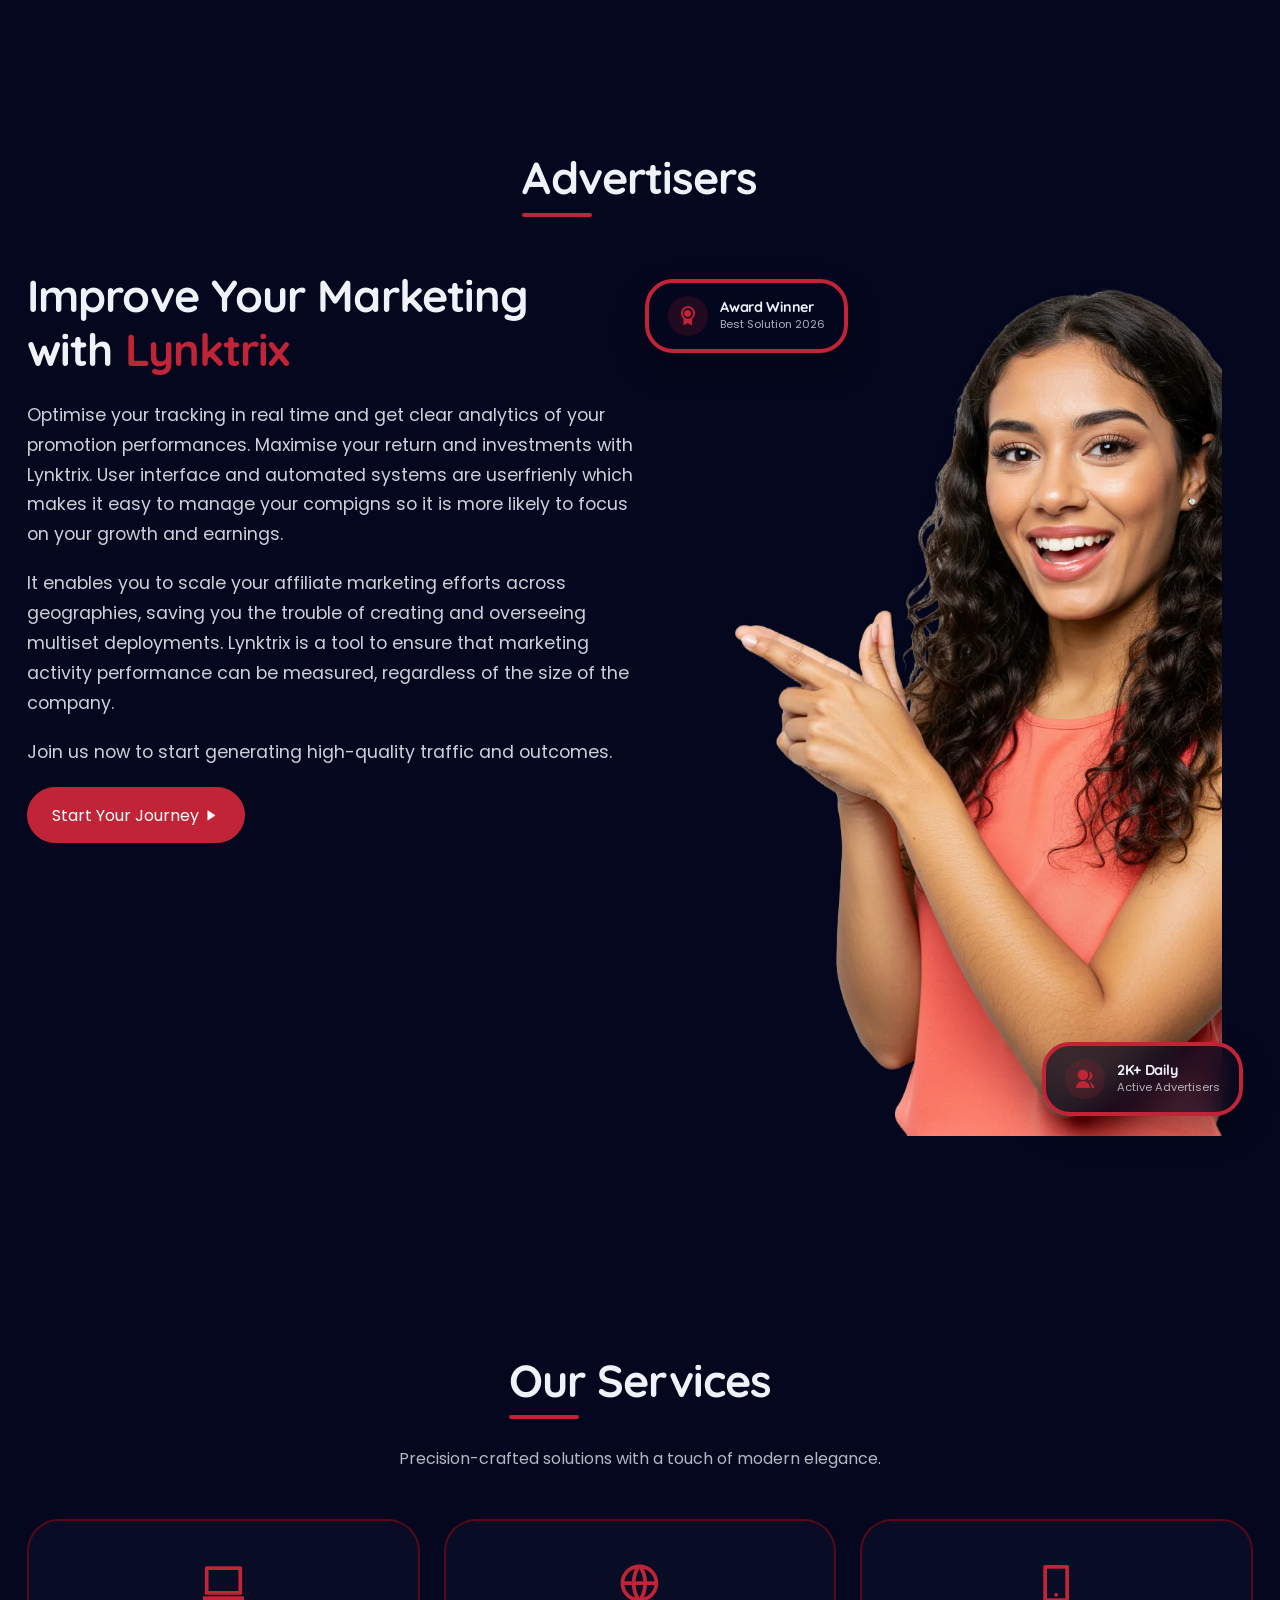
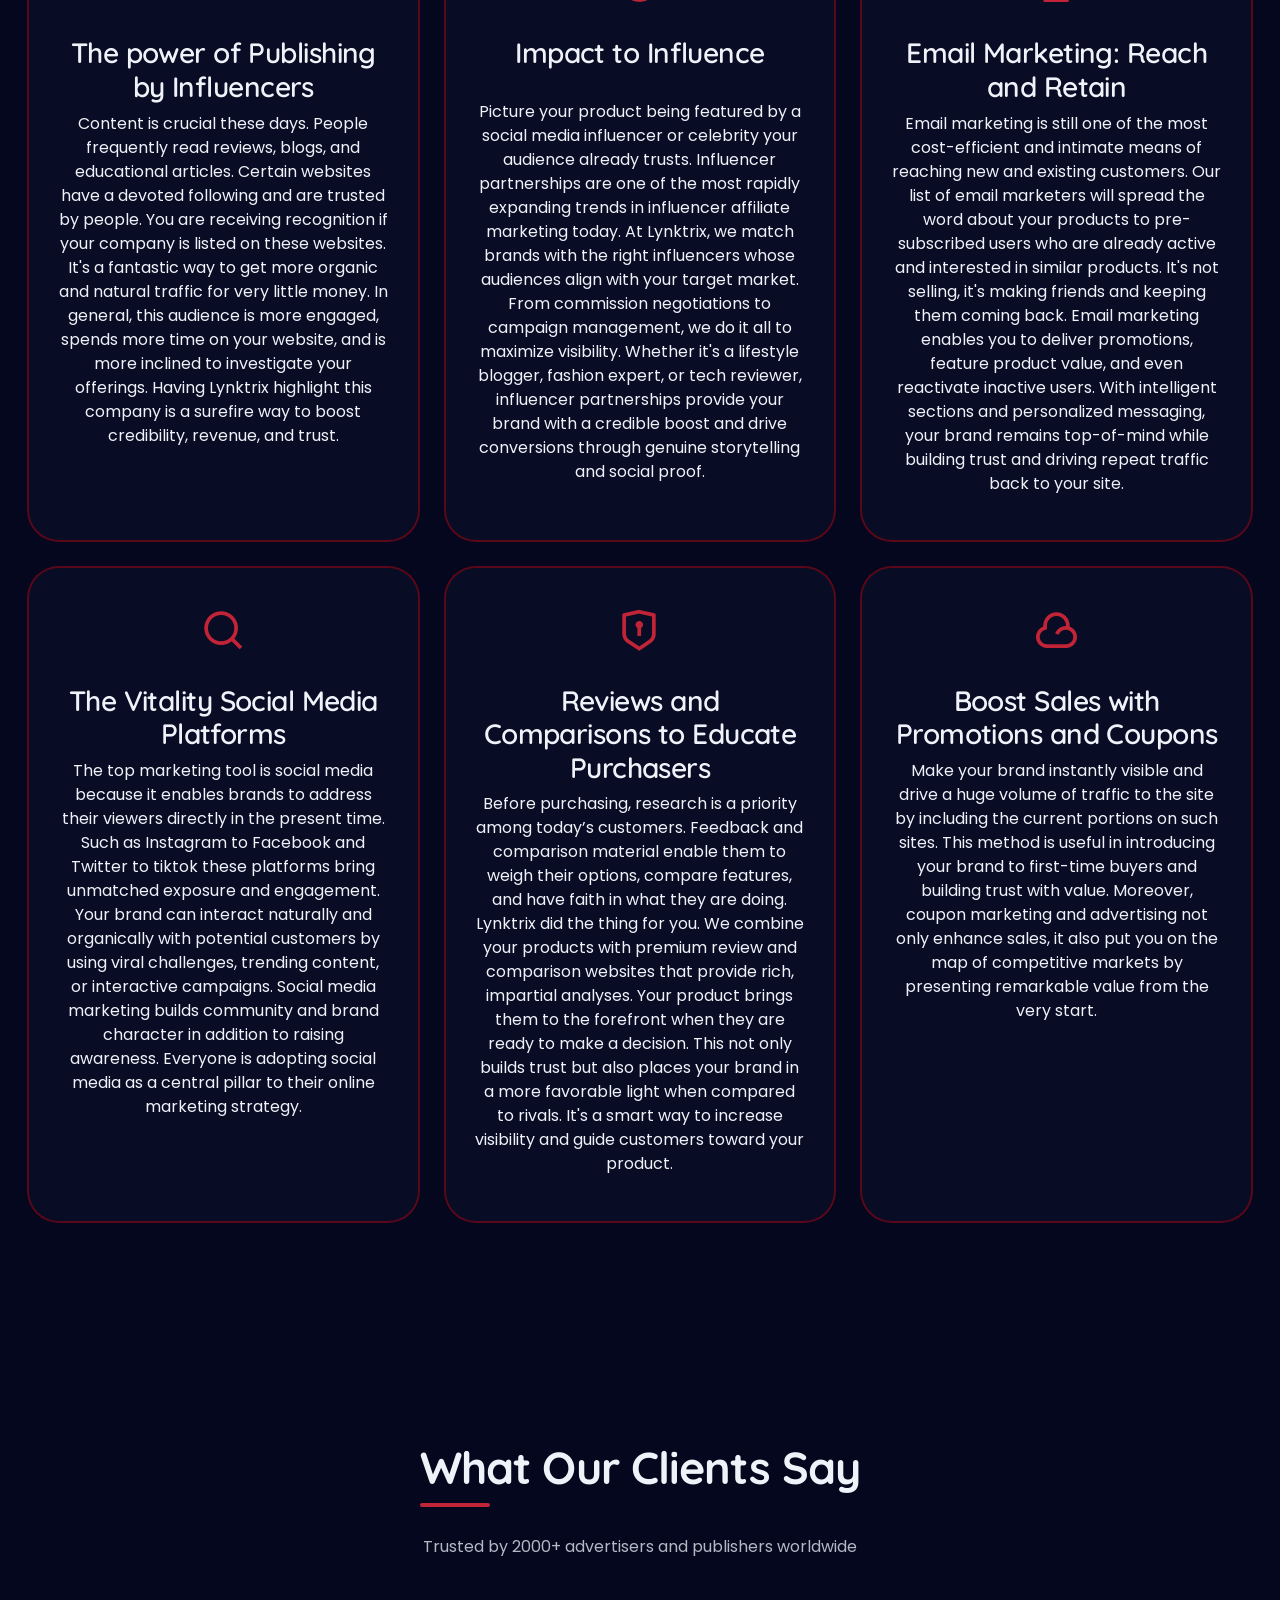
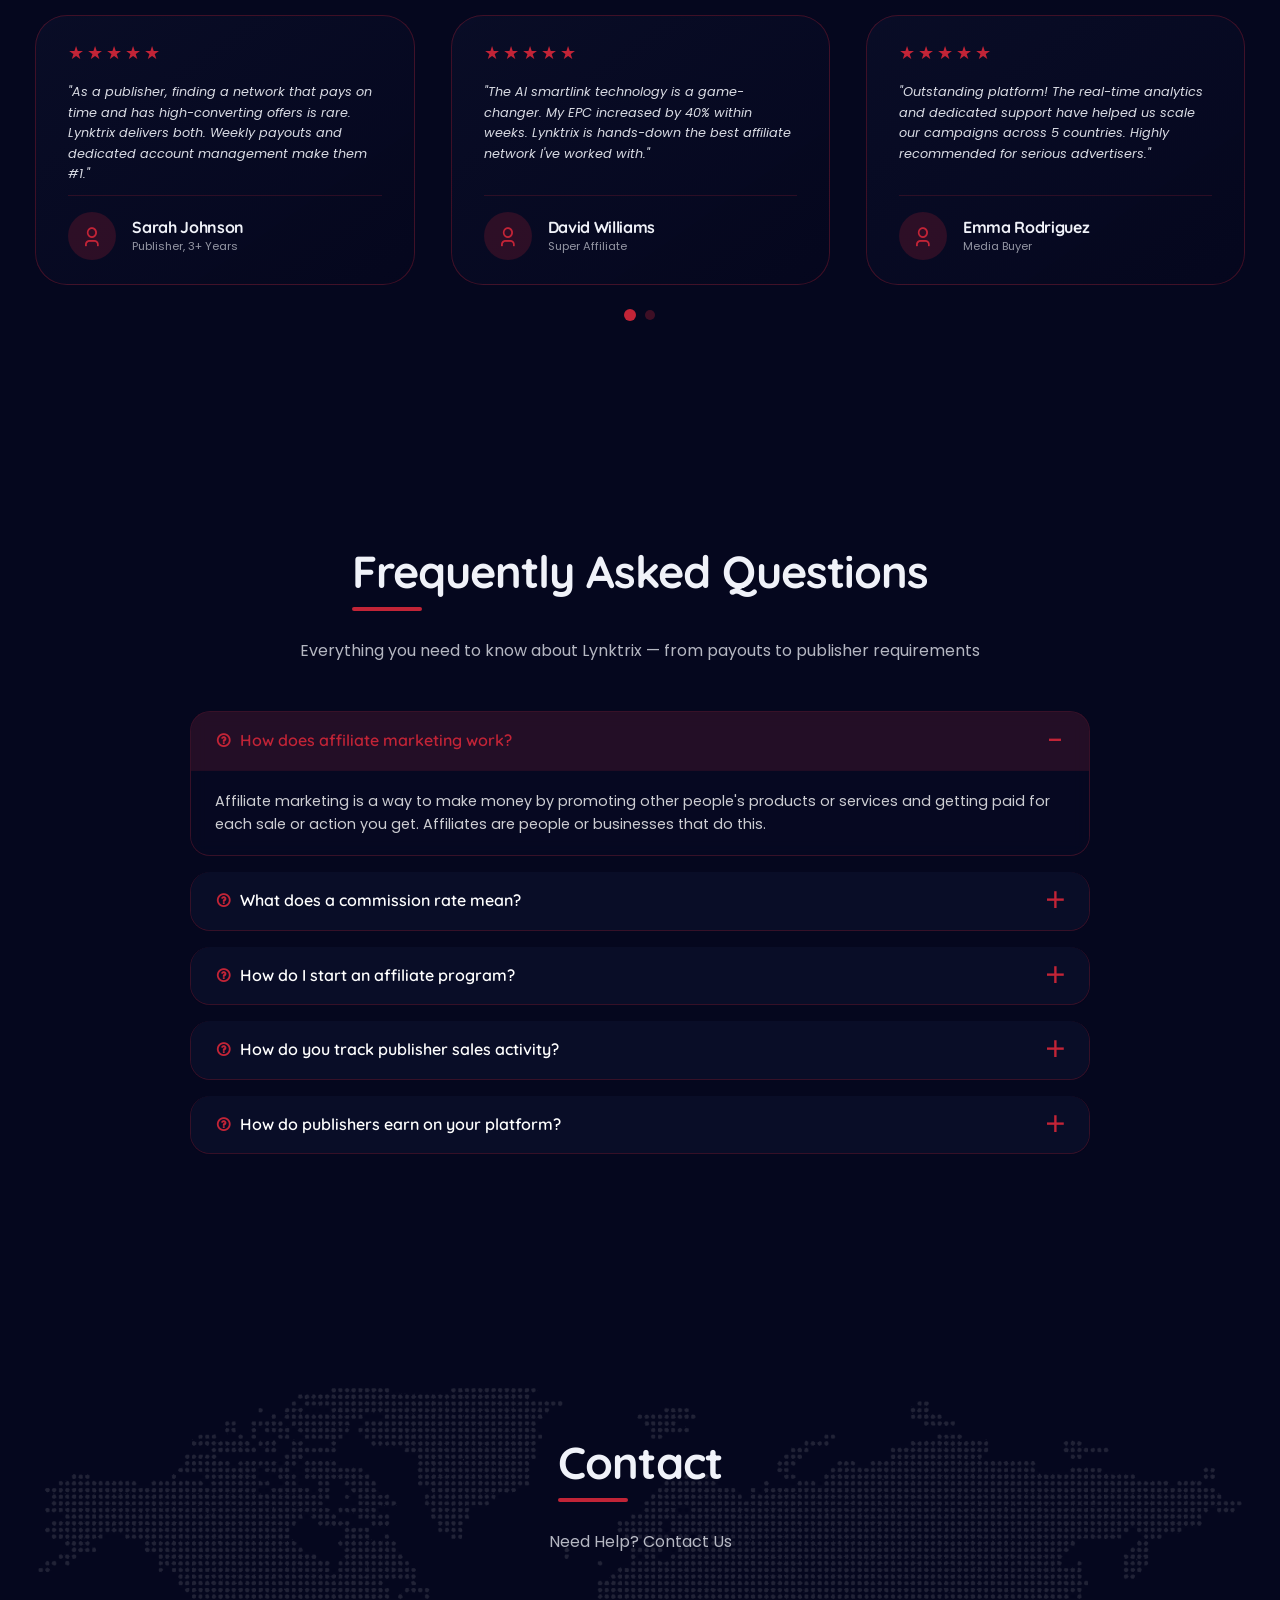
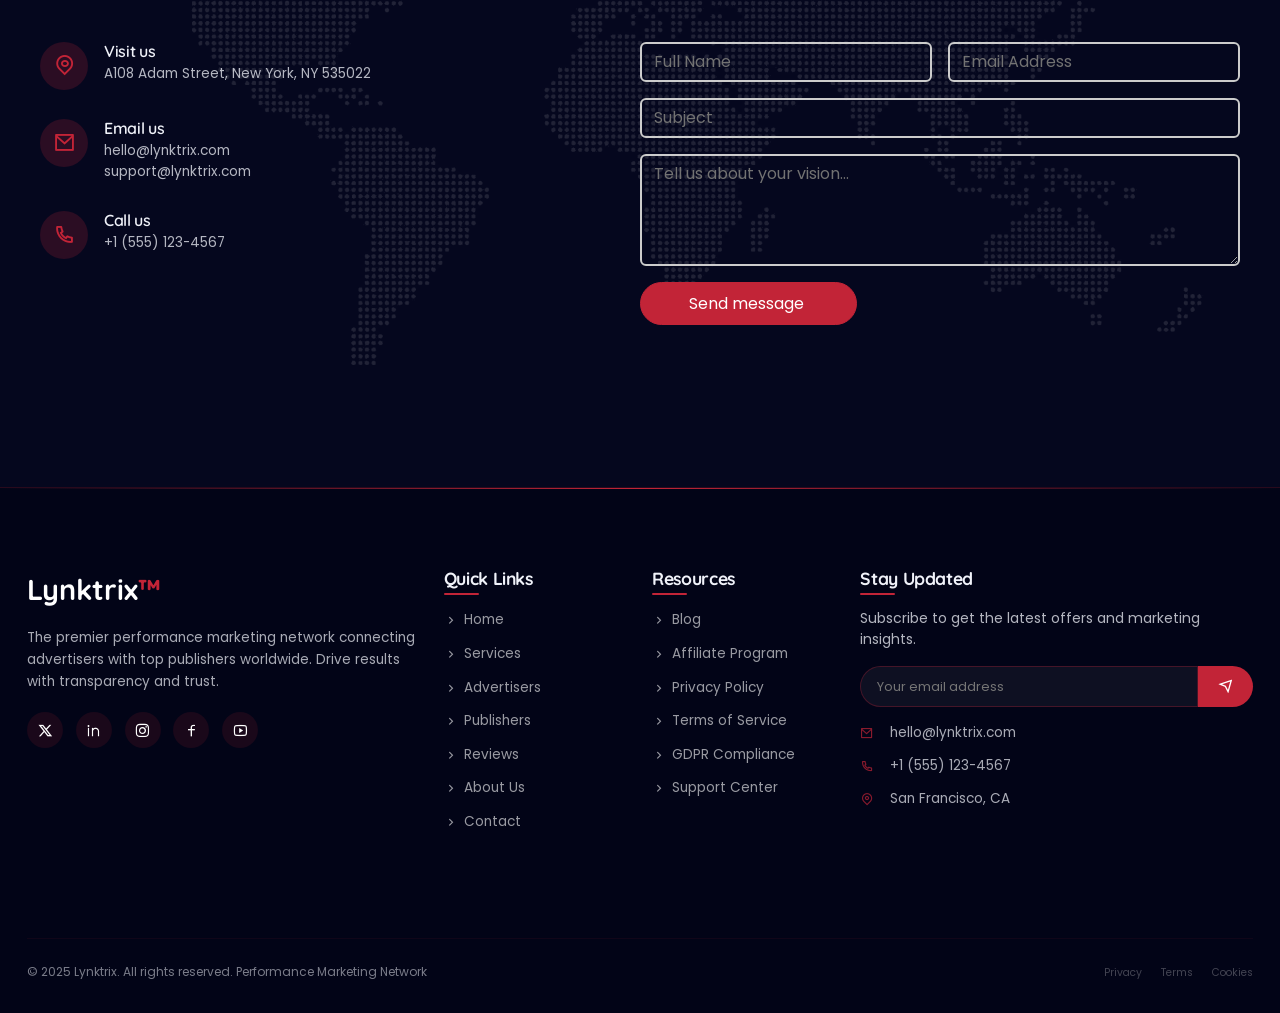
==== commit 282f04d2: "final commit" ====
--- a/index.html
+++ b/index.html
@@ -156,7 +156,7 @@
       </div>
     </section>
 
-    <section id="partners" class="section partners-section">
+    <section id="partners" class="section">
       <div class="container">
         <div class="text-center mb-5">
           <h2 class="section-title">Trusted Partners</h2>
@@ -198,7 +198,7 @@
       </div>
     </section>
 
-    <section id="publishers" class="publisher-premium section">
+    <section id="publishers" class="section">
       <div class="container">
         <div class="text-center mb-5">
           <h2 class="section-title">Publishers</h2>
--- a/assets/style.css
+++ b/assets/style.css
@@ -379,7 +379,7 @@
 .metric-cards-wrapper {
   position: absolute;
   top: -25px;
-  right: 50px;
+  right: 100px;
   display: flex;
   flex-direction: row;
   z-index: 10;
@@ -424,7 +424,15 @@
 }
 
 @media (max-width: 768px) {
-  .section-padding {
+  .navbar-brand-logo .img-fluid{
+    height: 35px !important;
+  }
+
+  .hero-section.section {
+    margin: 40px 0 0;
+  }
+
+  .section {
     padding: 70px 0 60px;
   }
 
@@ -443,35 +451,30 @@
     min-height: 420px;
   }
 
-  .metric-cards-wrapper {
-    top: -15px;
-    right: -5px;
-    max-width: 140px;
-  }
-
-  .about-image-overlap {
-    bottom: -20px;
-    left: -15px;
-    width: 40%;
-  }
-
-  .about-main-heading {
-    font-size: 2.2rem;
-  }
-}
-
-@media (max-width: 576px) {
   .metric-cards-wrapper {
     position: relative;
     top: auto;
     right: auto;
     flex-direction: row;
     max-width: 100%;
-    justify-content: space-between;
+    justify-content: end;
     margin-top: 1rem;
     margin-bottom: 1rem;
     flex-wrap: wrap;
   }
+
+  .about-image-overlap {
+    bottom: -20px;
+    left: -15px;
+    width: 40%;
+  }
+
+  .about-main-heading {
+    font-size: 2.2rem;
+  }
+}
+
+@media (max-width: 576px) {
 
   .about-image-overlap {
     position: relative;
@@ -505,7 +508,7 @@
   }
 
   .about-image-overlap {
-    margin-top: -40px;
+    margin-top: -120px;
     margin-bottom: 1rem;
     width: 50%;
     align-self: flex-start;
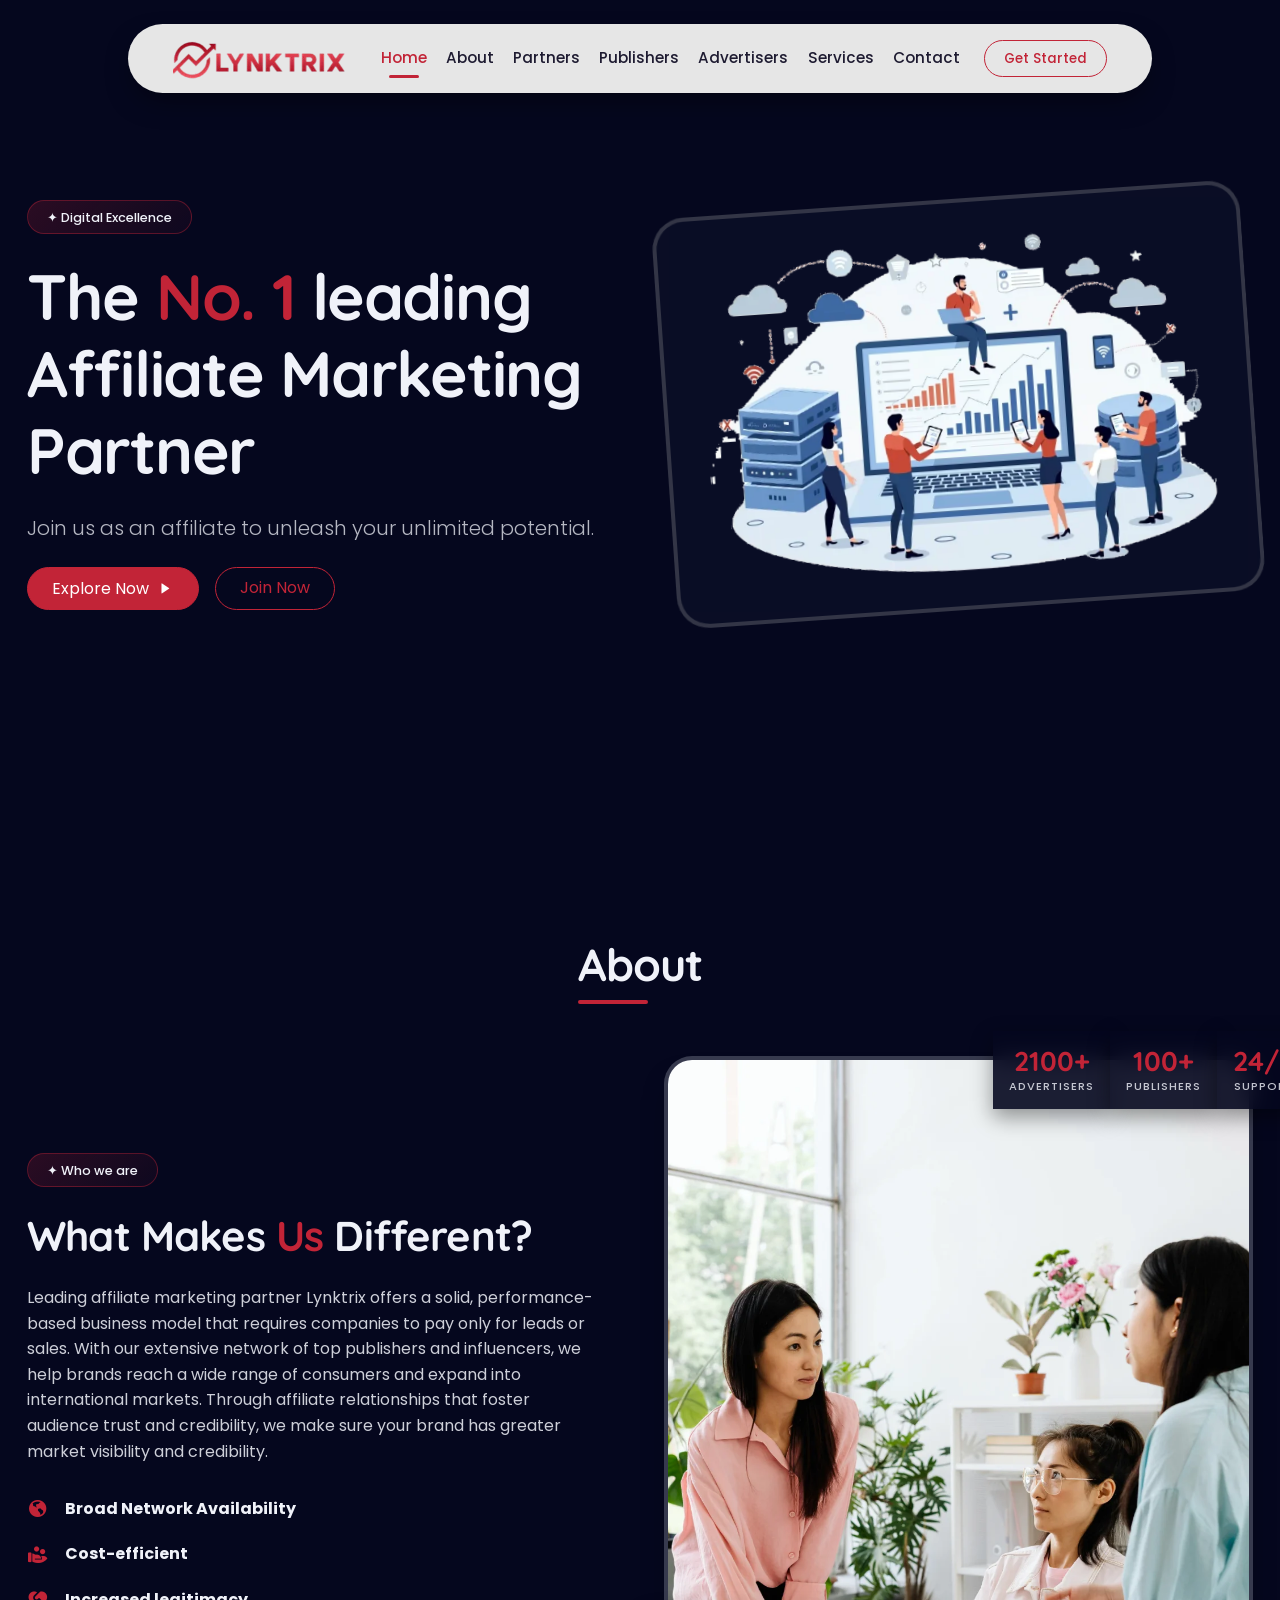
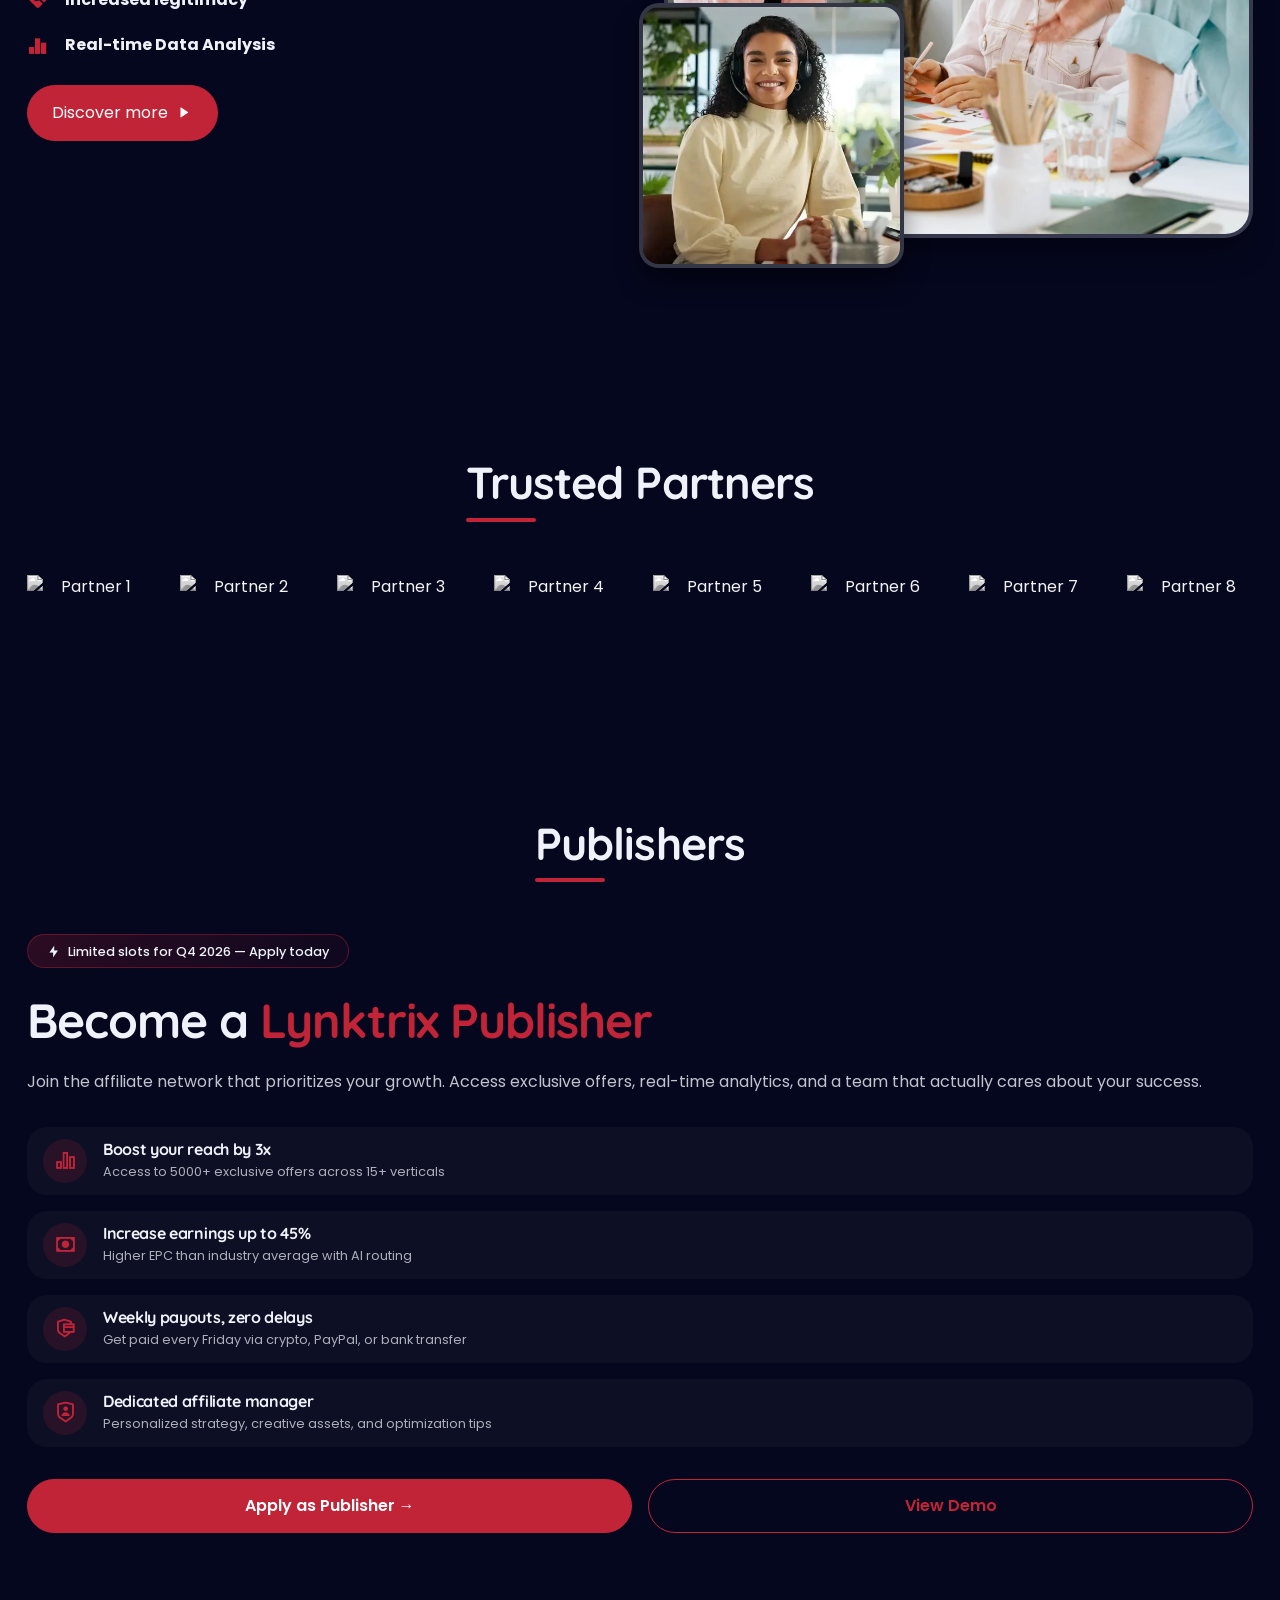
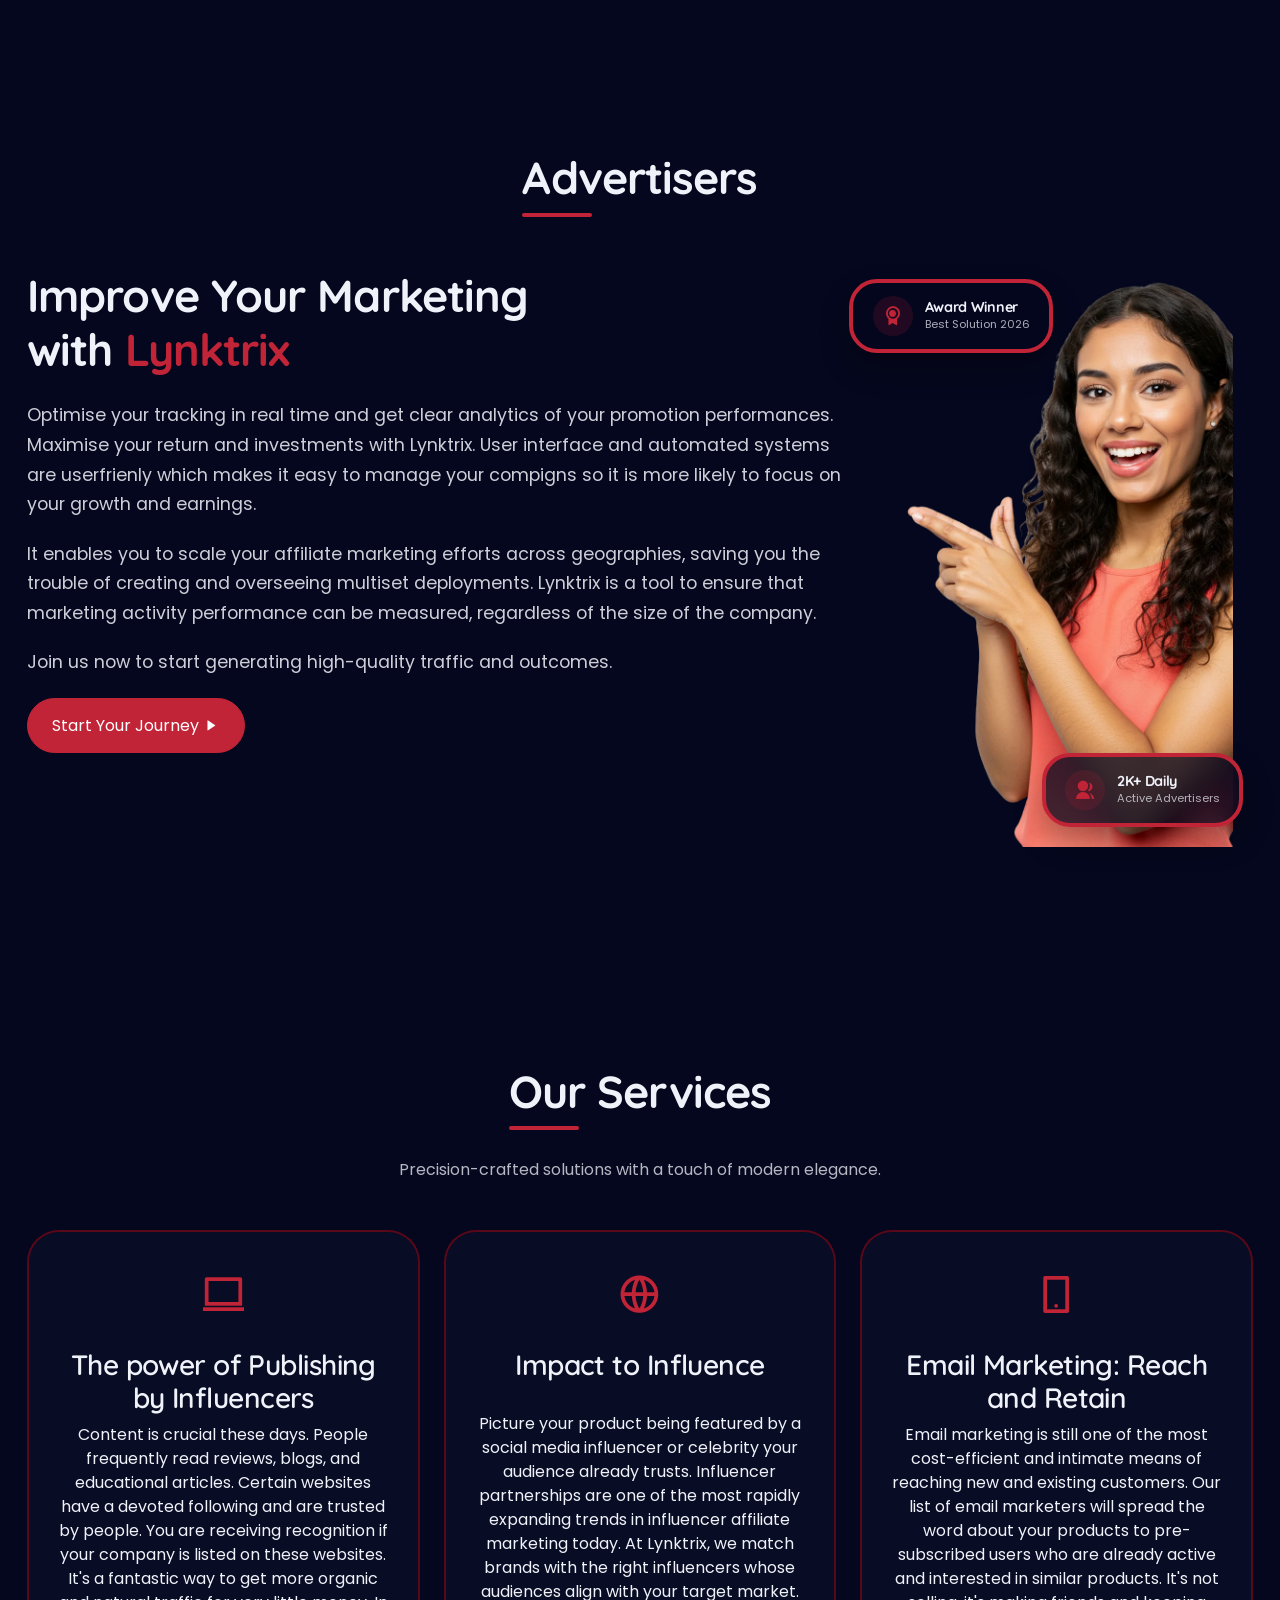
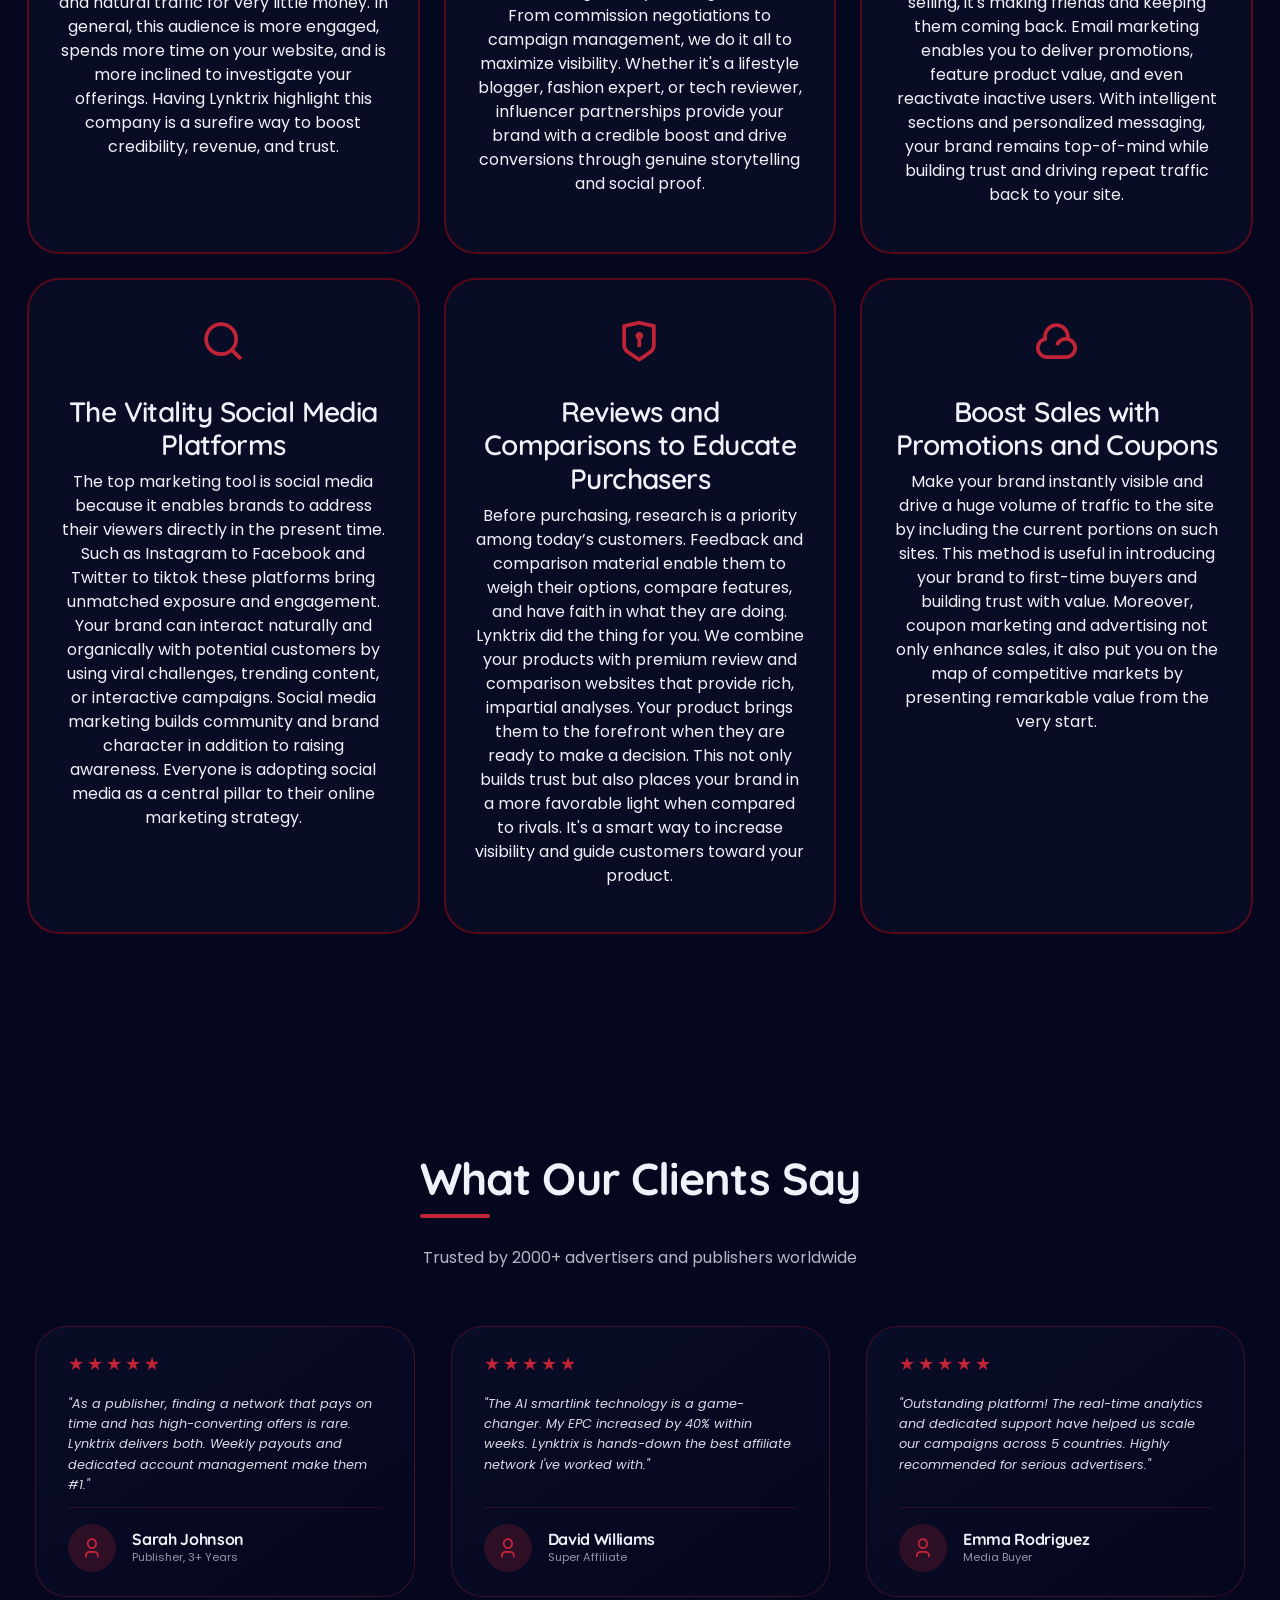
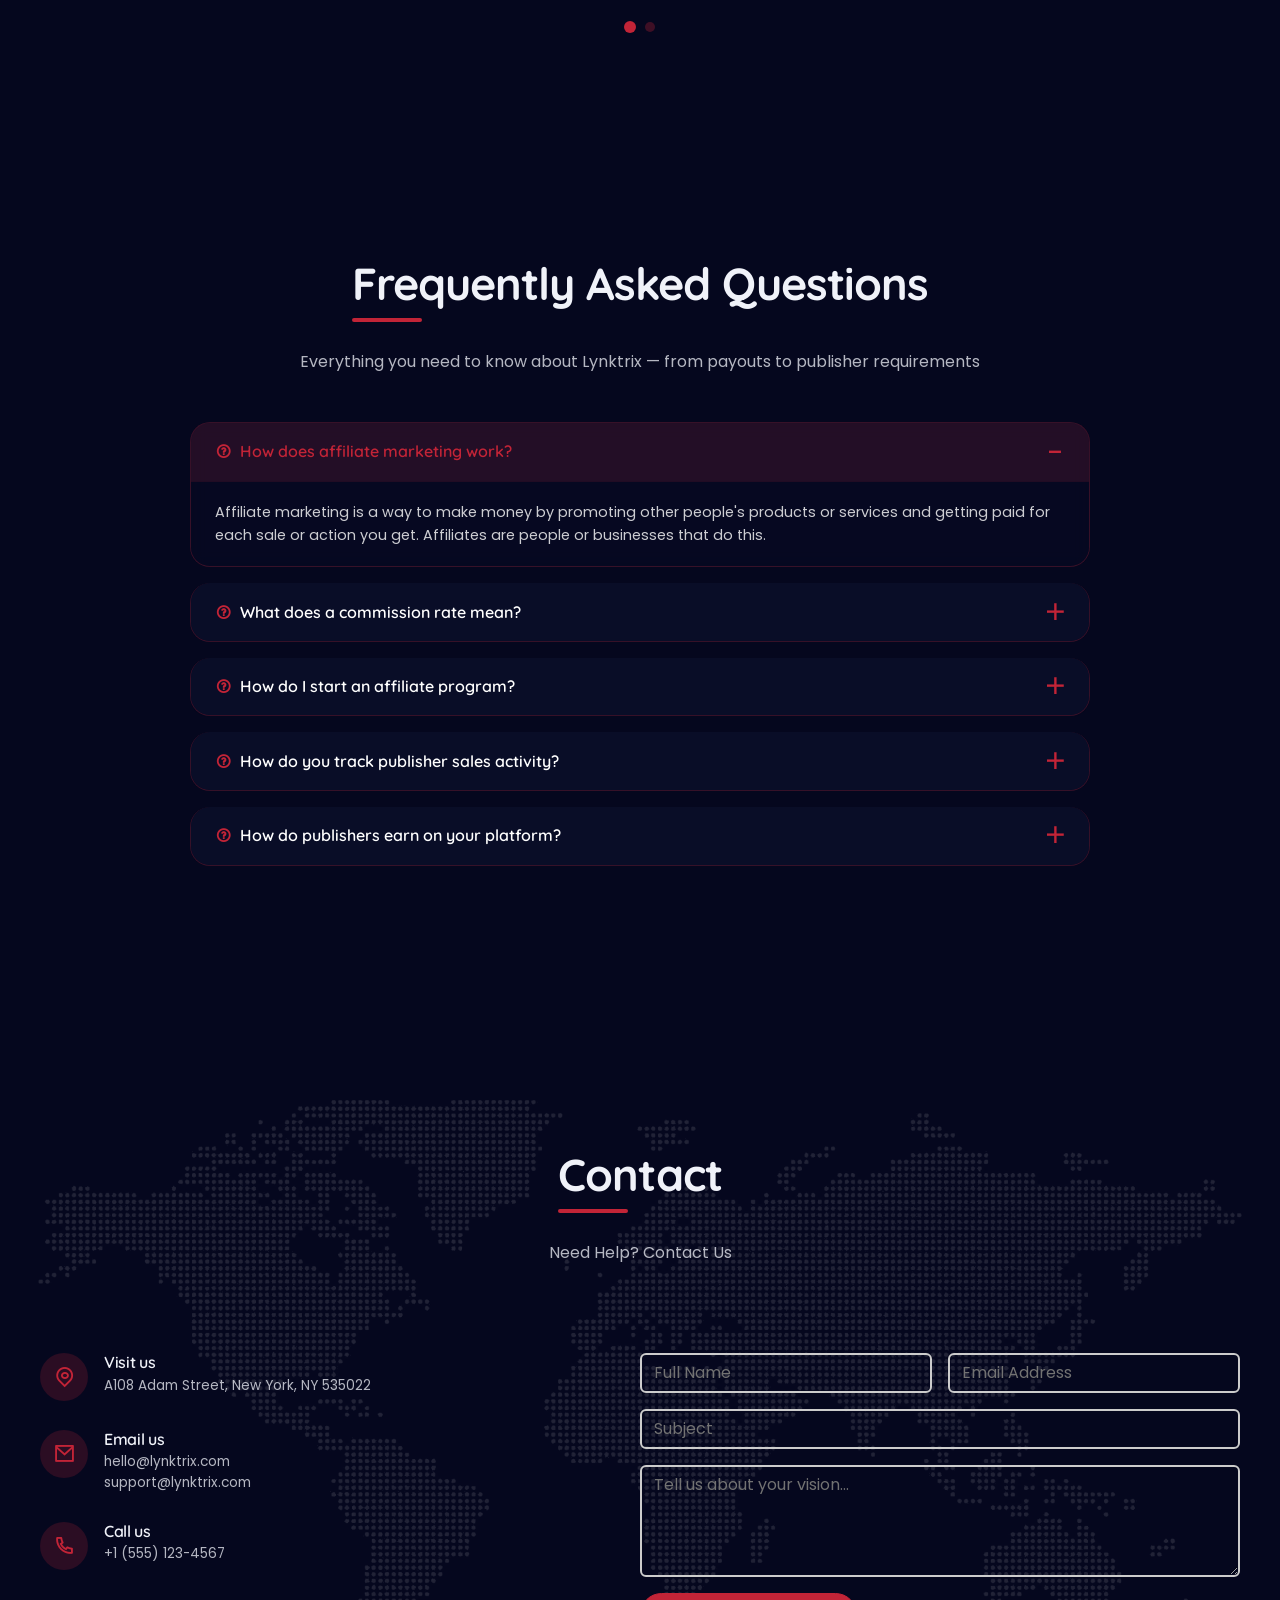
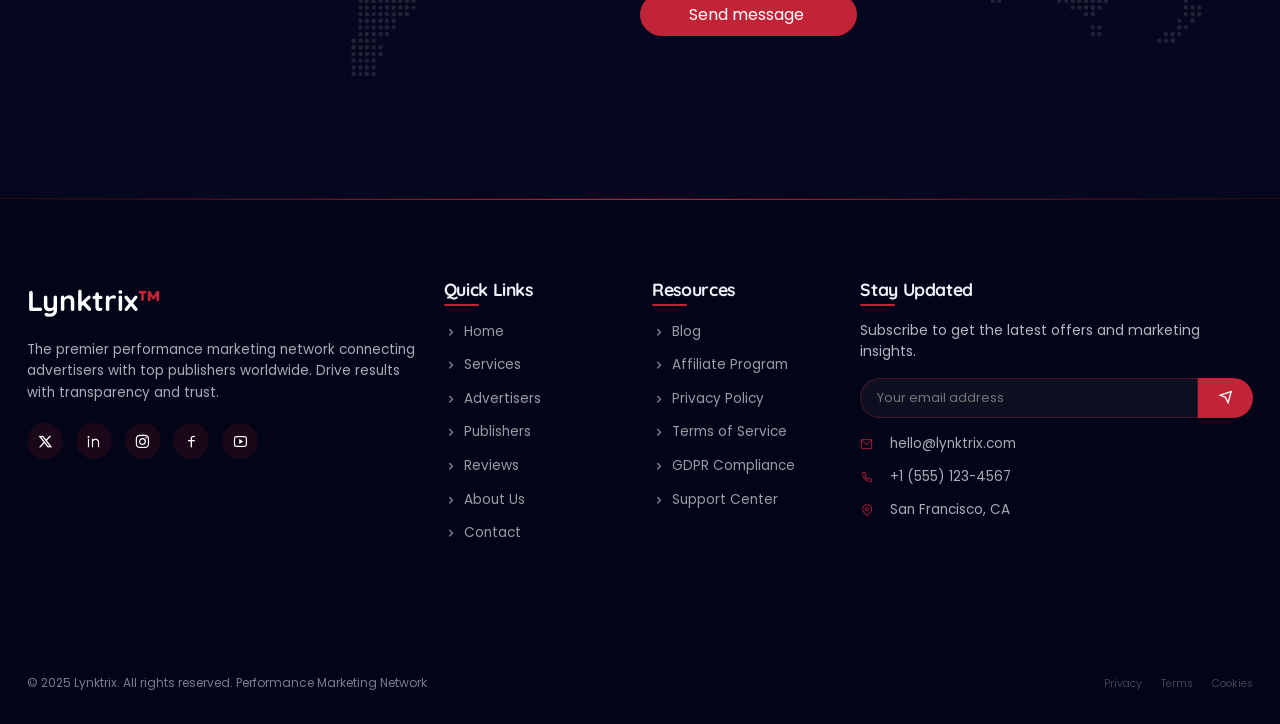
==== commit 9007f20e: "final commit" ====
--- a/index.html
+++ b/index.html
@@ -263,7 +263,7 @@
         <div class="advertiser-container">
           <div class="row g-0 align-items-stretch">
             <!-- LEFT SIDE: Text Content -->
-            <div class="col-lg-6">
+            <div class="col-lg-8">
               <div class="advertiser-content">
                 <h2 class="advertiser-heading">
                   Improve Your Marketing <br>with <span class="text-accent">Lynktrix</span>
@@ -287,7 +287,7 @@
               </div>
             </div>
             <!-- RIGHT SIDE: Image with Floating Animated Cards -->
-            <div class="col-lg-6">
+            <div class="col-lg-4">
               <div class="pointing-image-wrapper">
                 <!-- Floating Card - Top Left -->
                 <div class="float-card" style="top: 10px; left: 5px;">
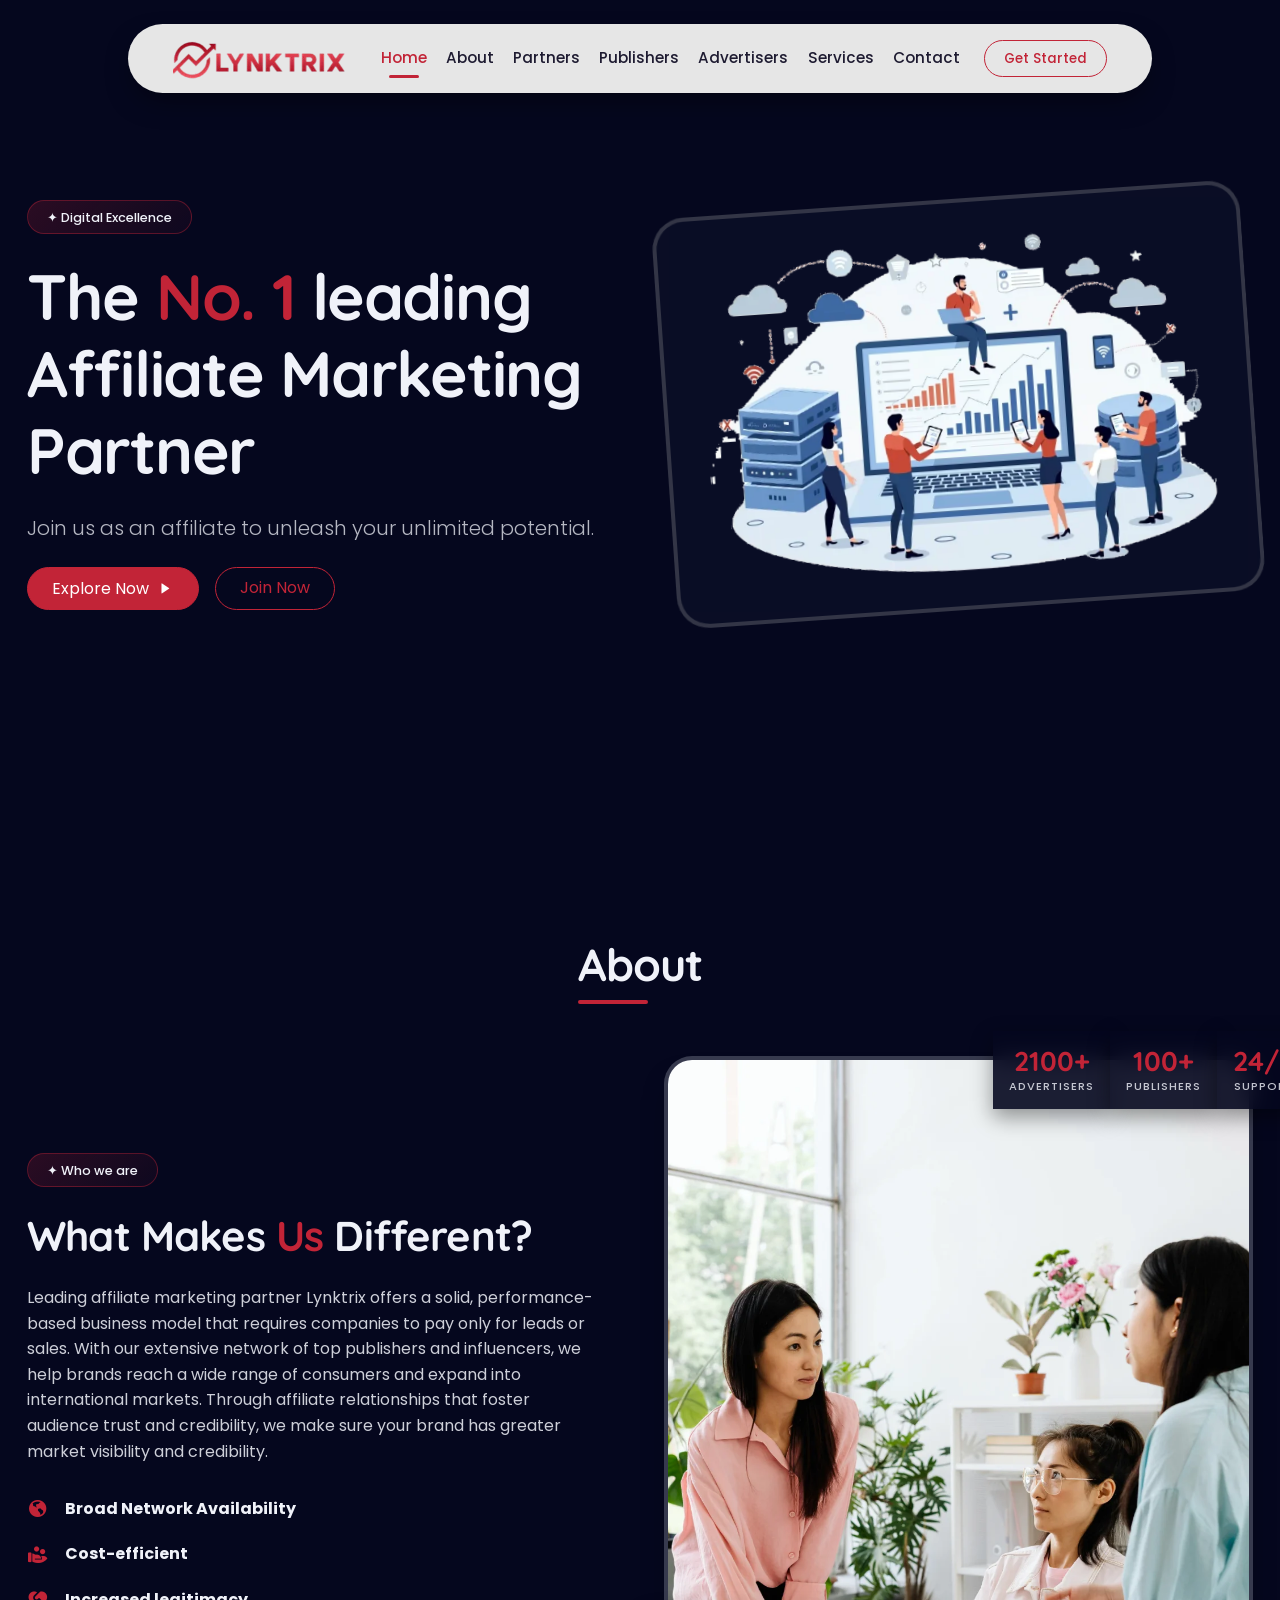
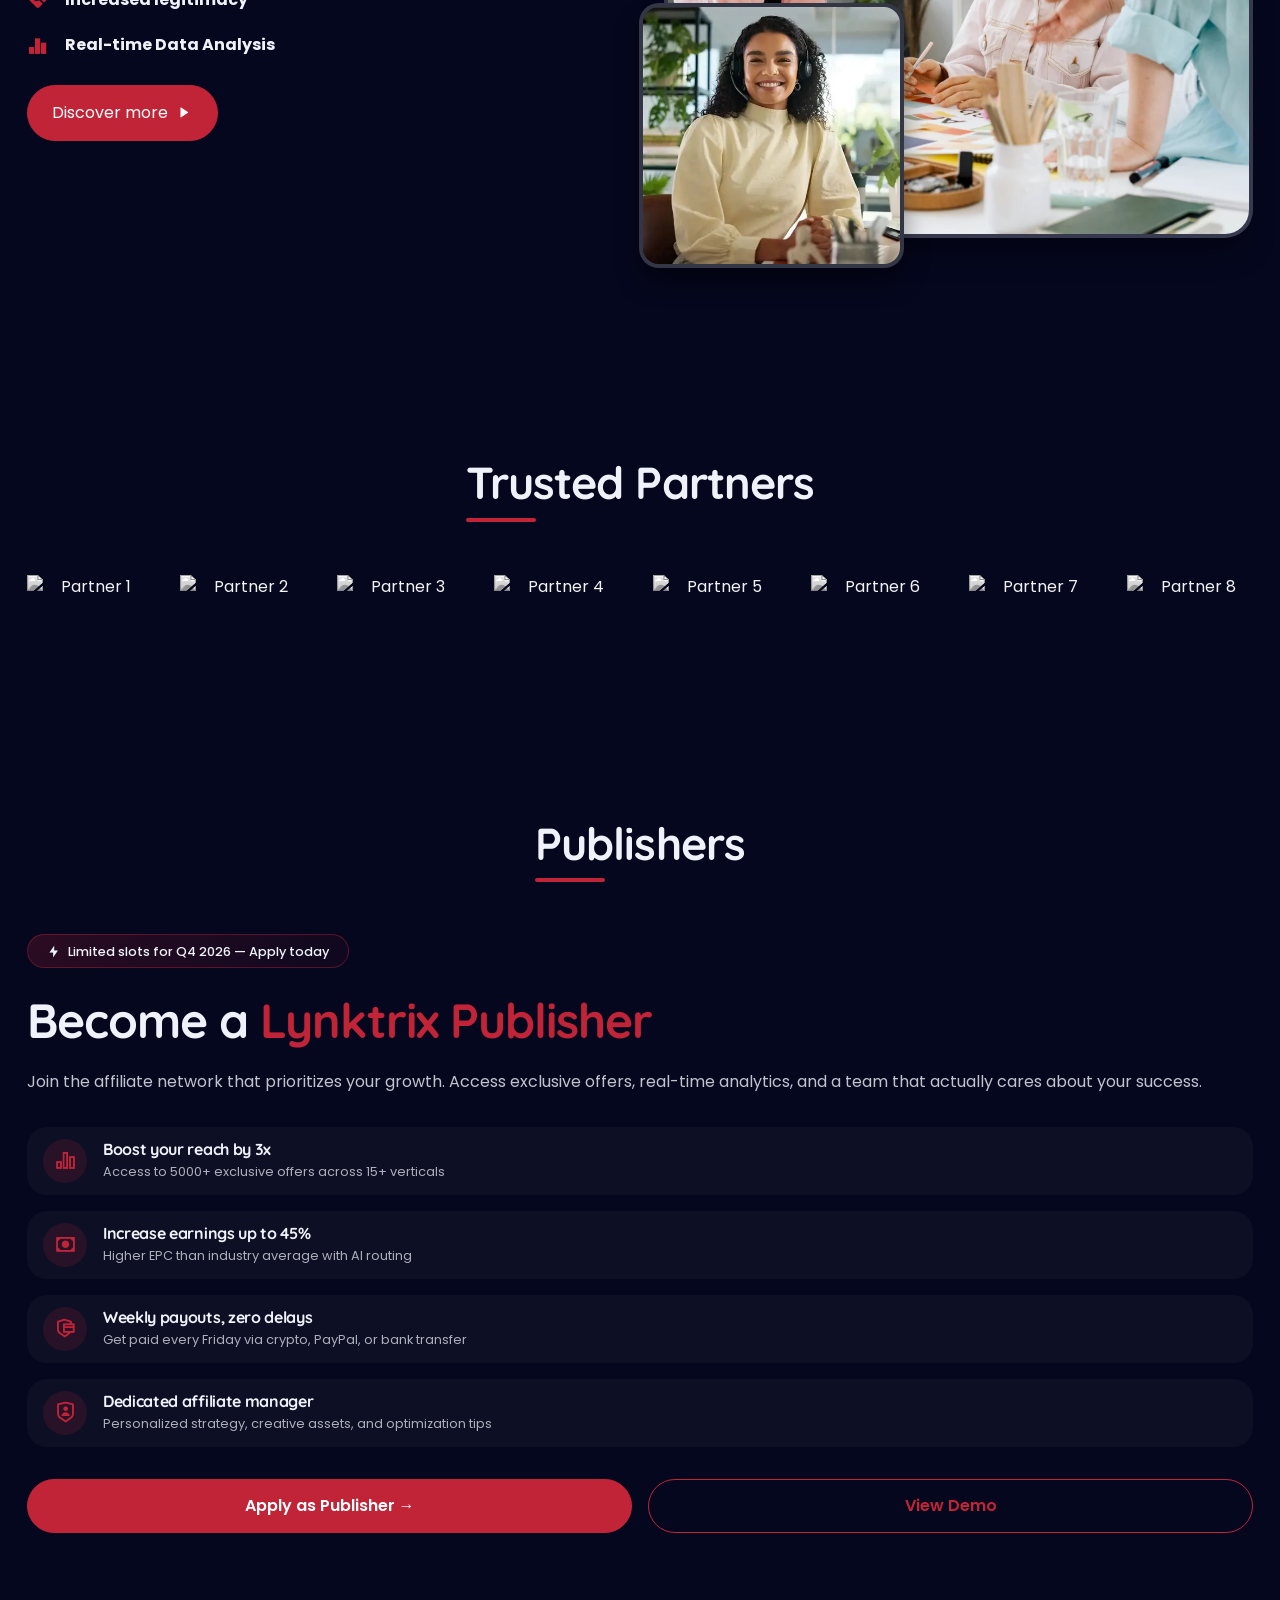
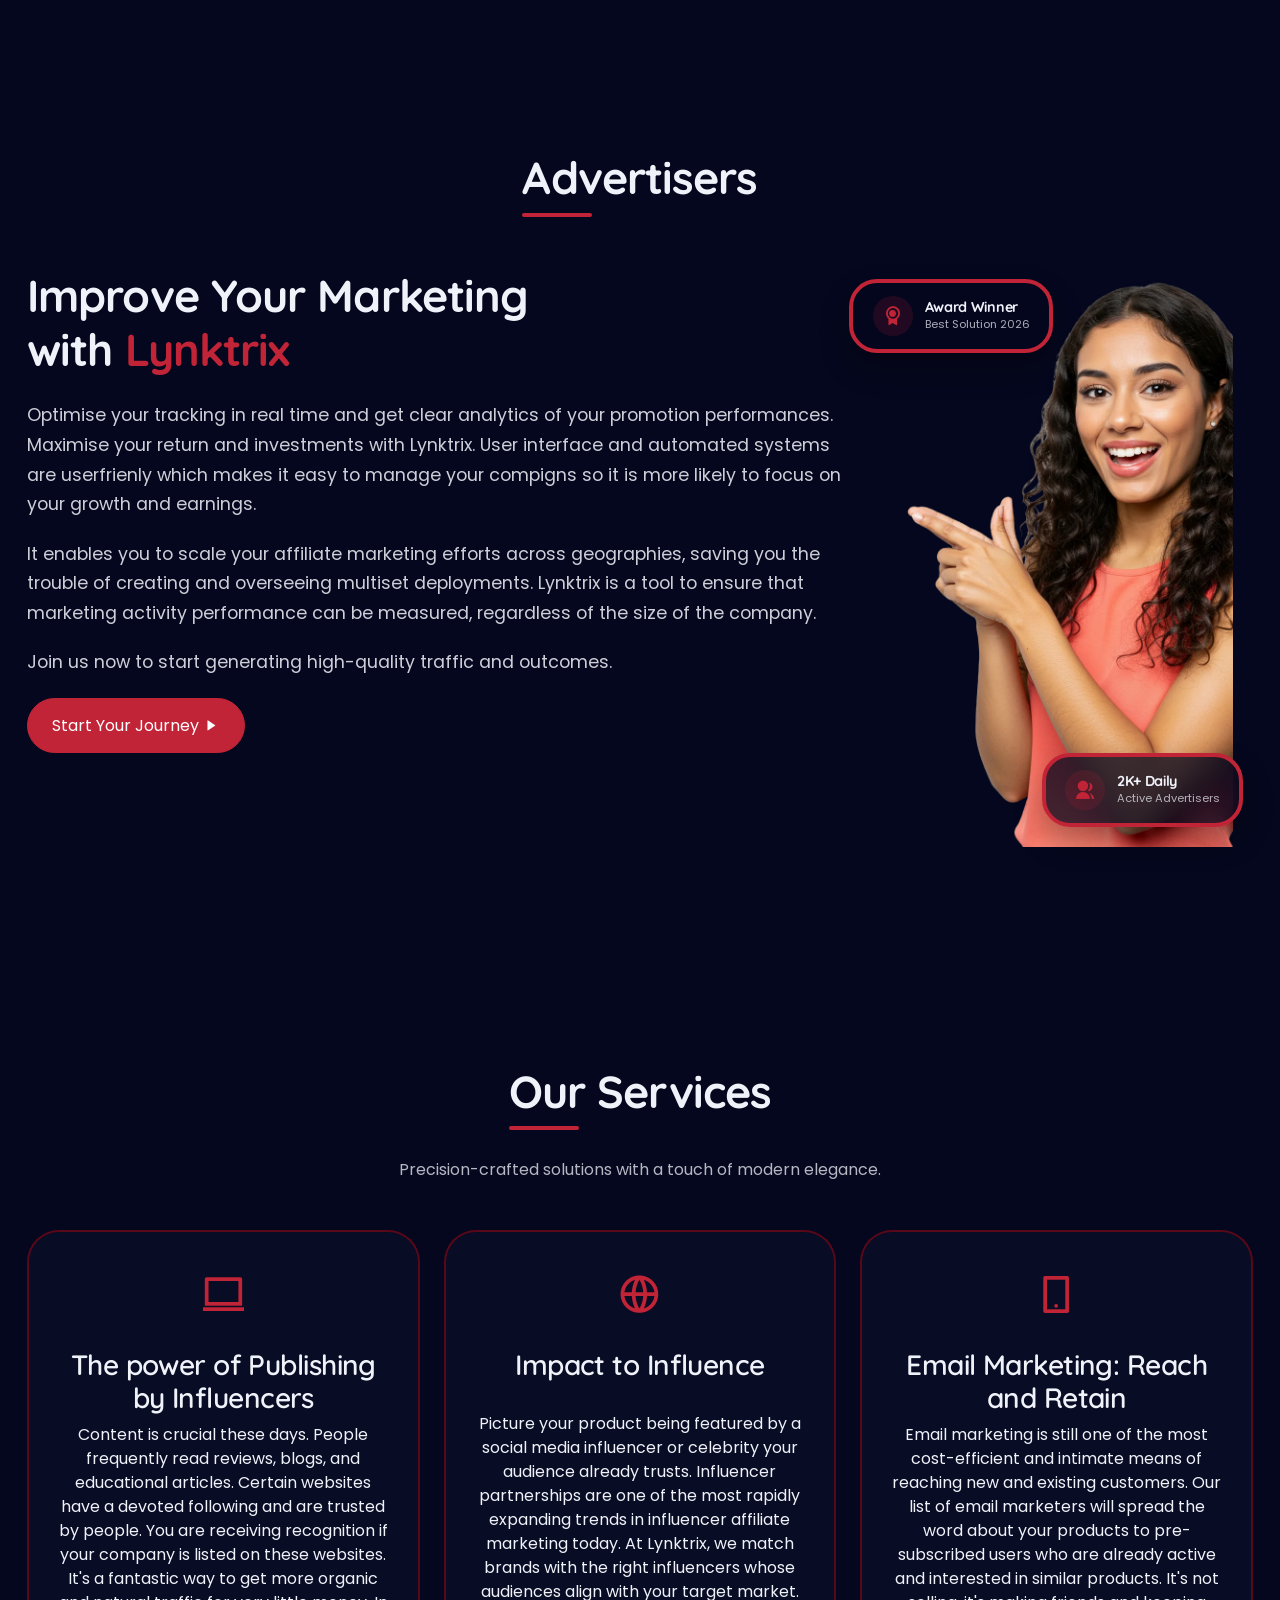
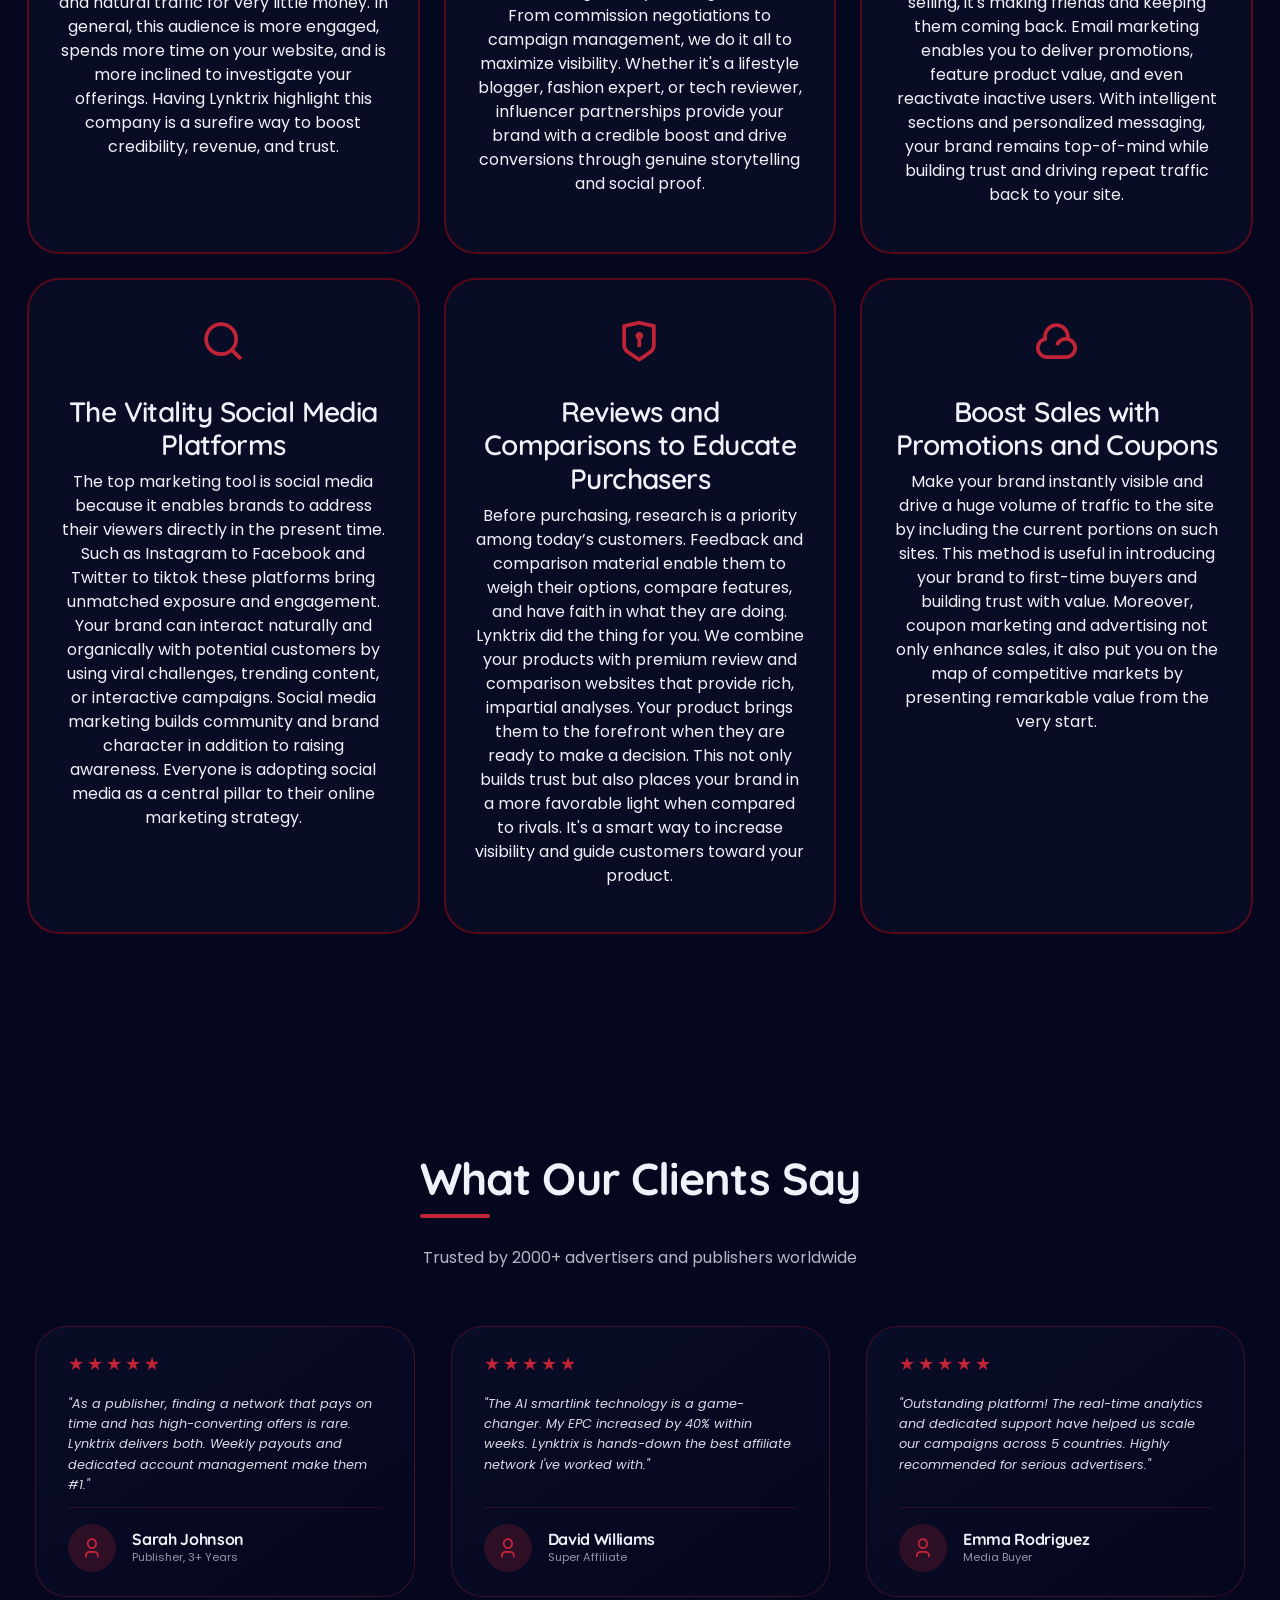
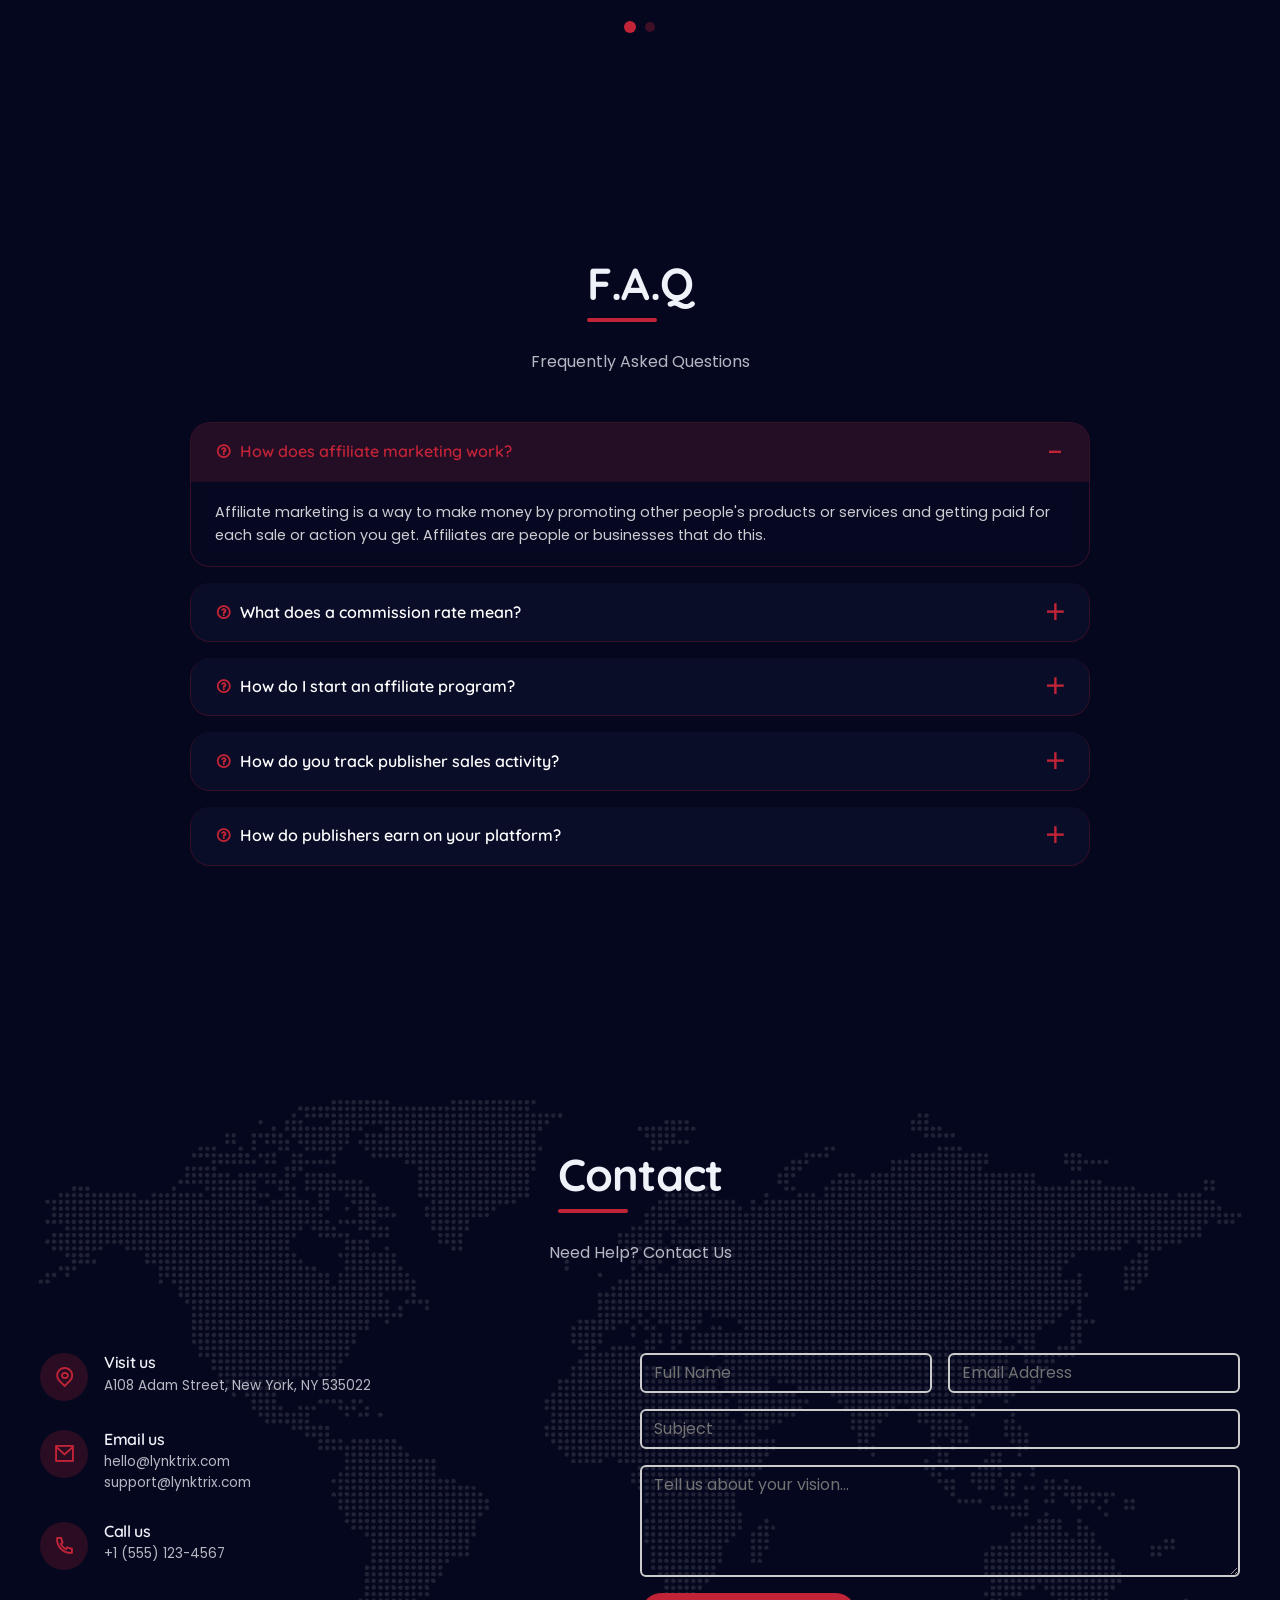
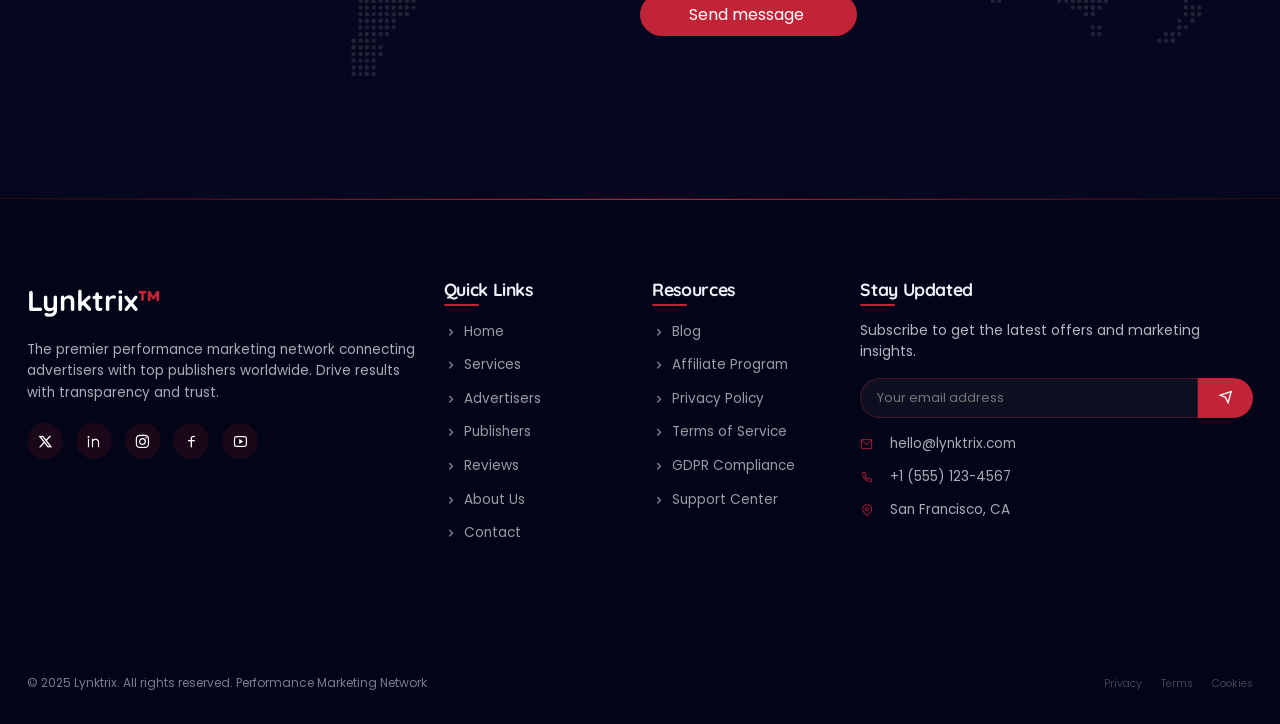
==== commit 65a908b4: "final commit" ====
--- a/index.html
+++ b/index.html
@@ -485,12 +485,11 @@
     </section>
 
     <!-- FAQs SECTION -->
-    <!-- ========== FAQ SECTION WITH PLUS/MINUS ICONS ========== -->
     <section id="faq" class="section">
       <div class="container">
         <div class="text-center mb-5">
-          <h2 class="section-title">Frequently Asked Questions</h2>
-          <p class="mt-4 opacity-75 w-75 mx-auto">Everything you need to know about Lynktrix — from payouts to publisher requirements</p>
+          <h2 class="section-title">F.A.Q</h2>
+          <p class="mt-4 opacity-75 w-75 mx-auto">Frequently Asked Questions</p>
         </div>
         
         <div class="faq-accordion">
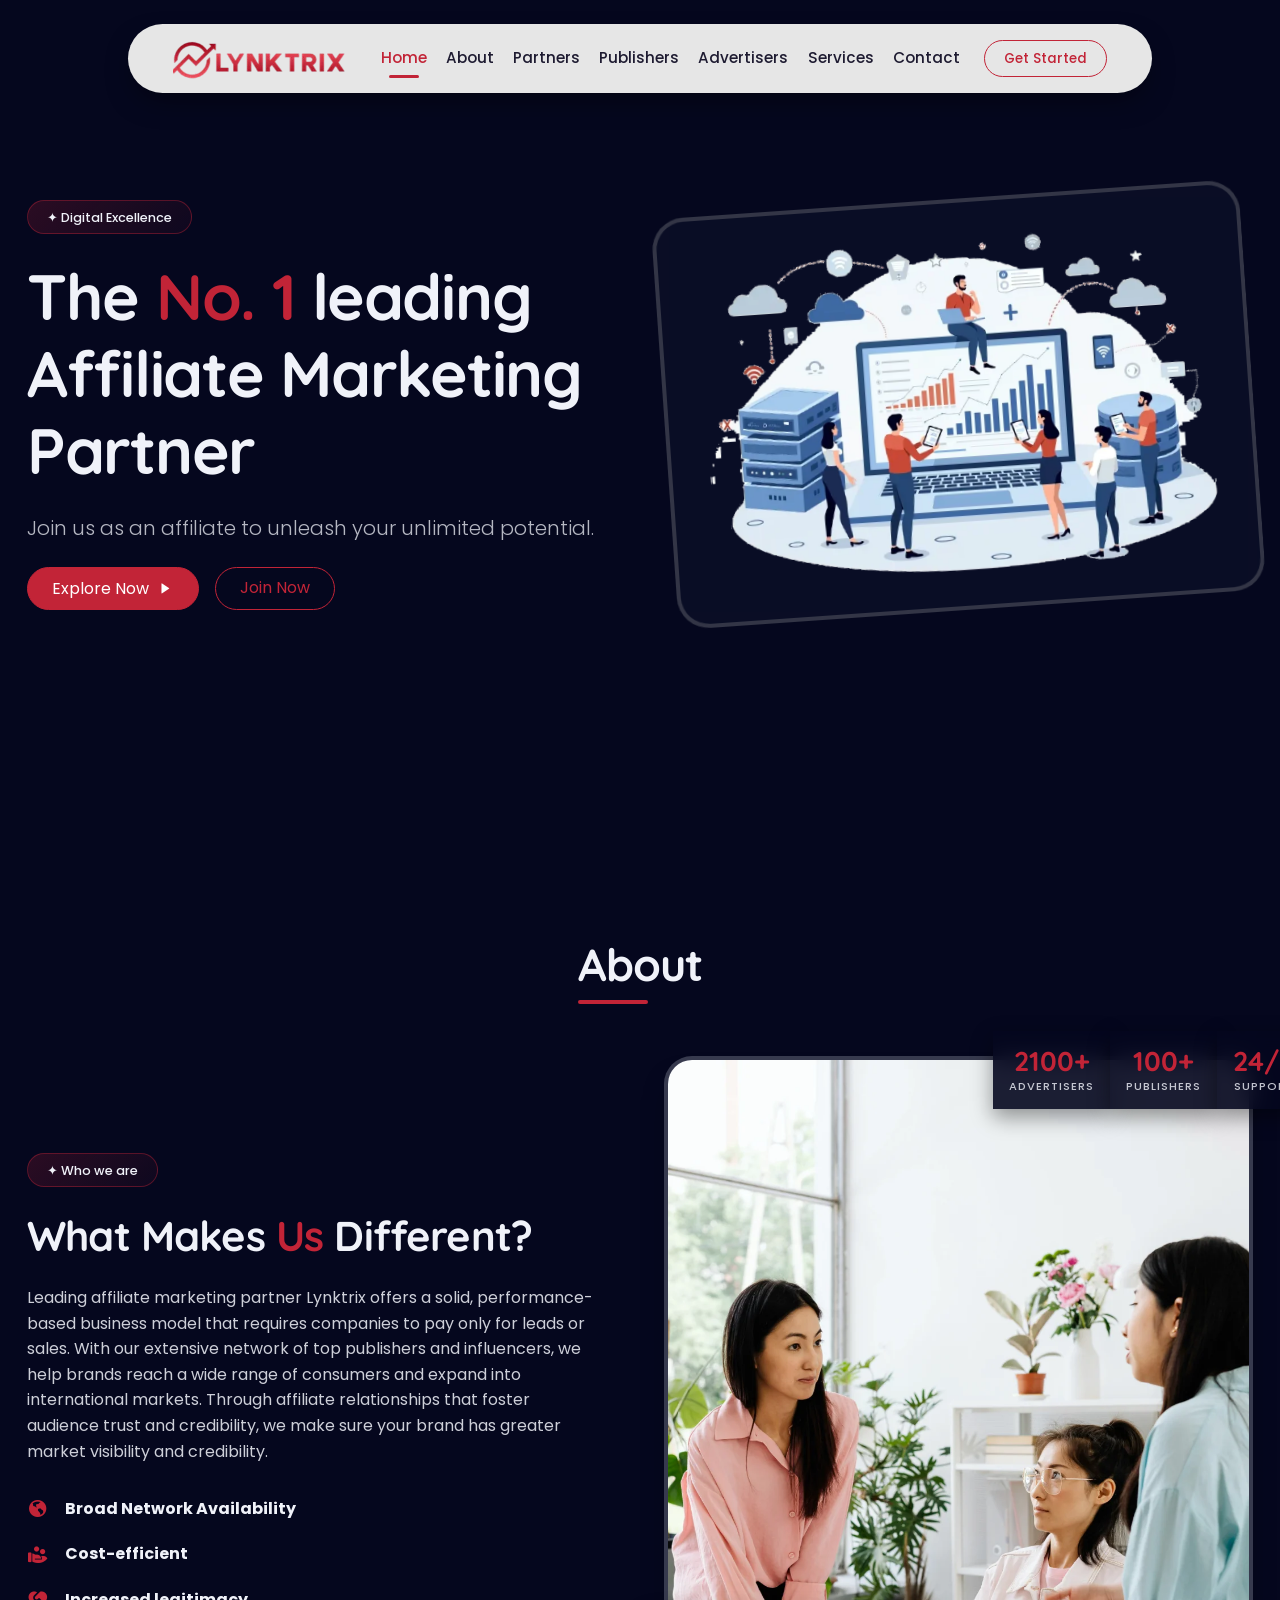
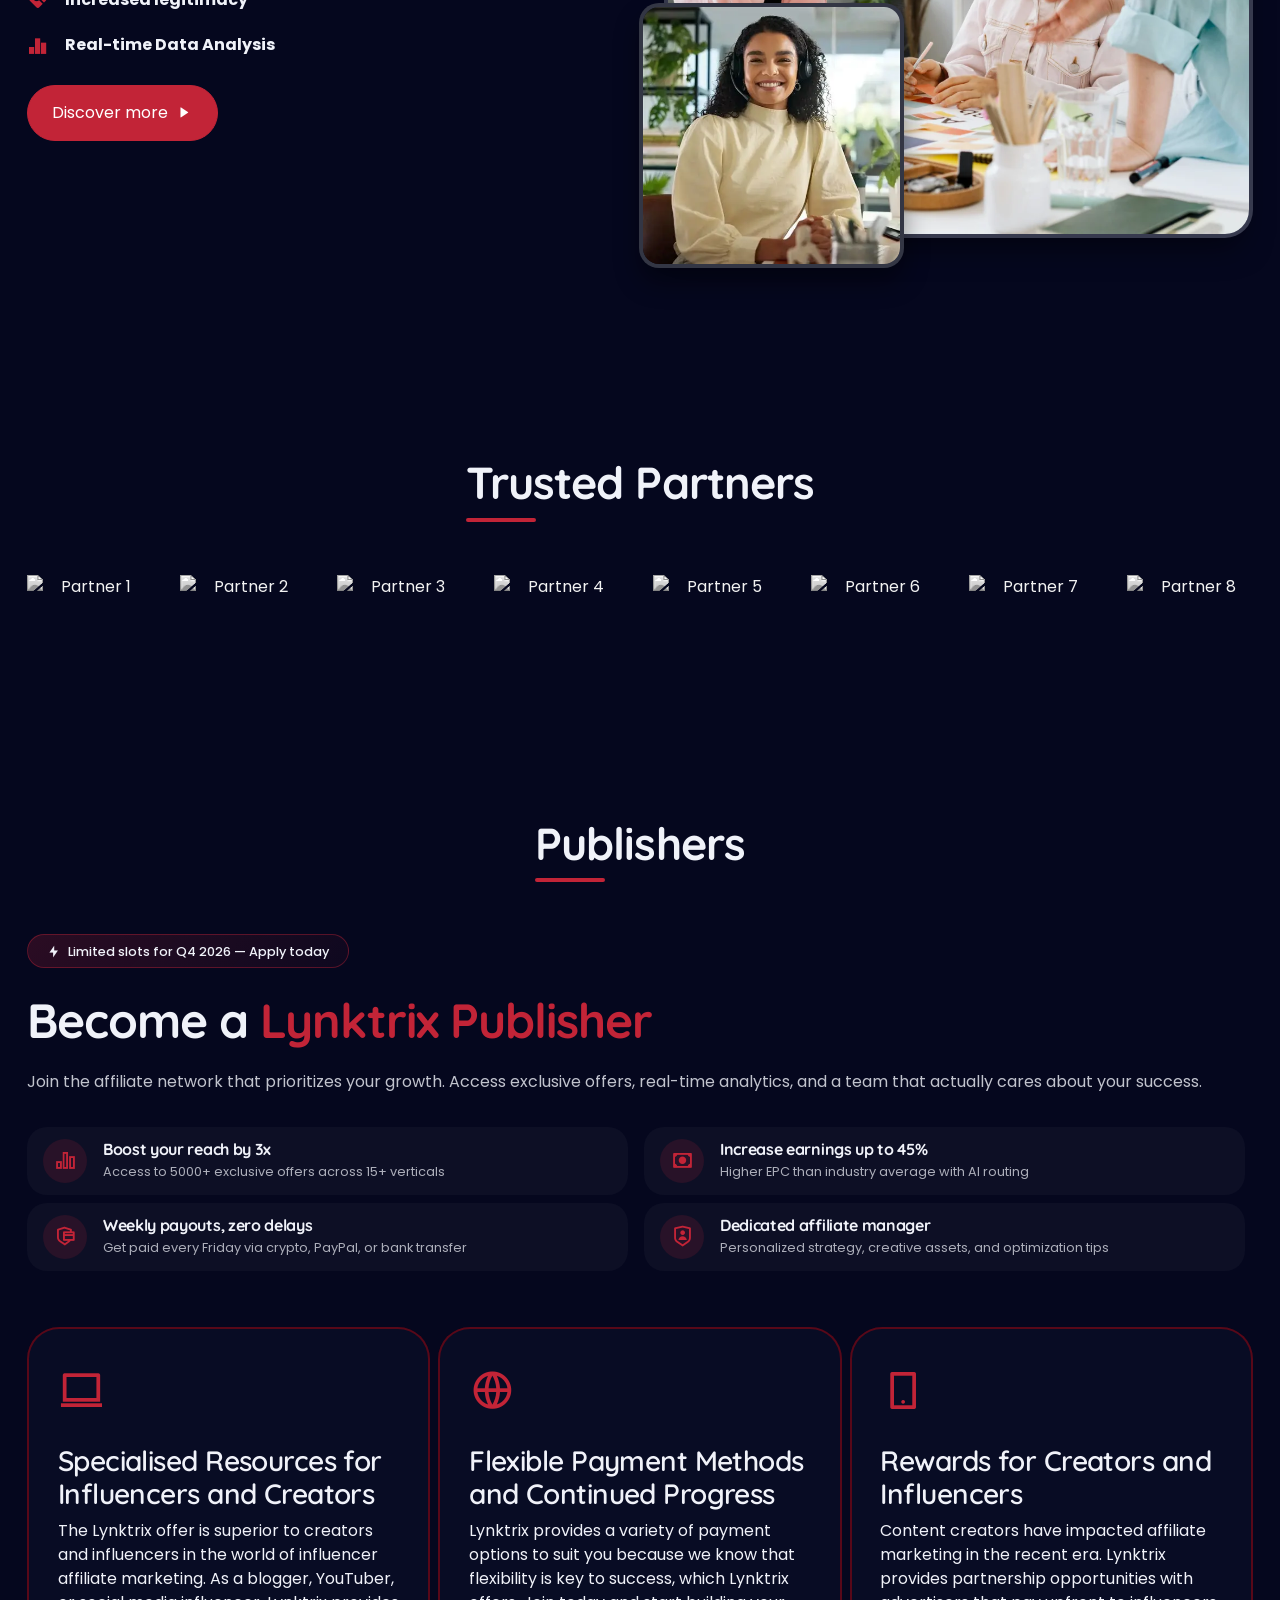
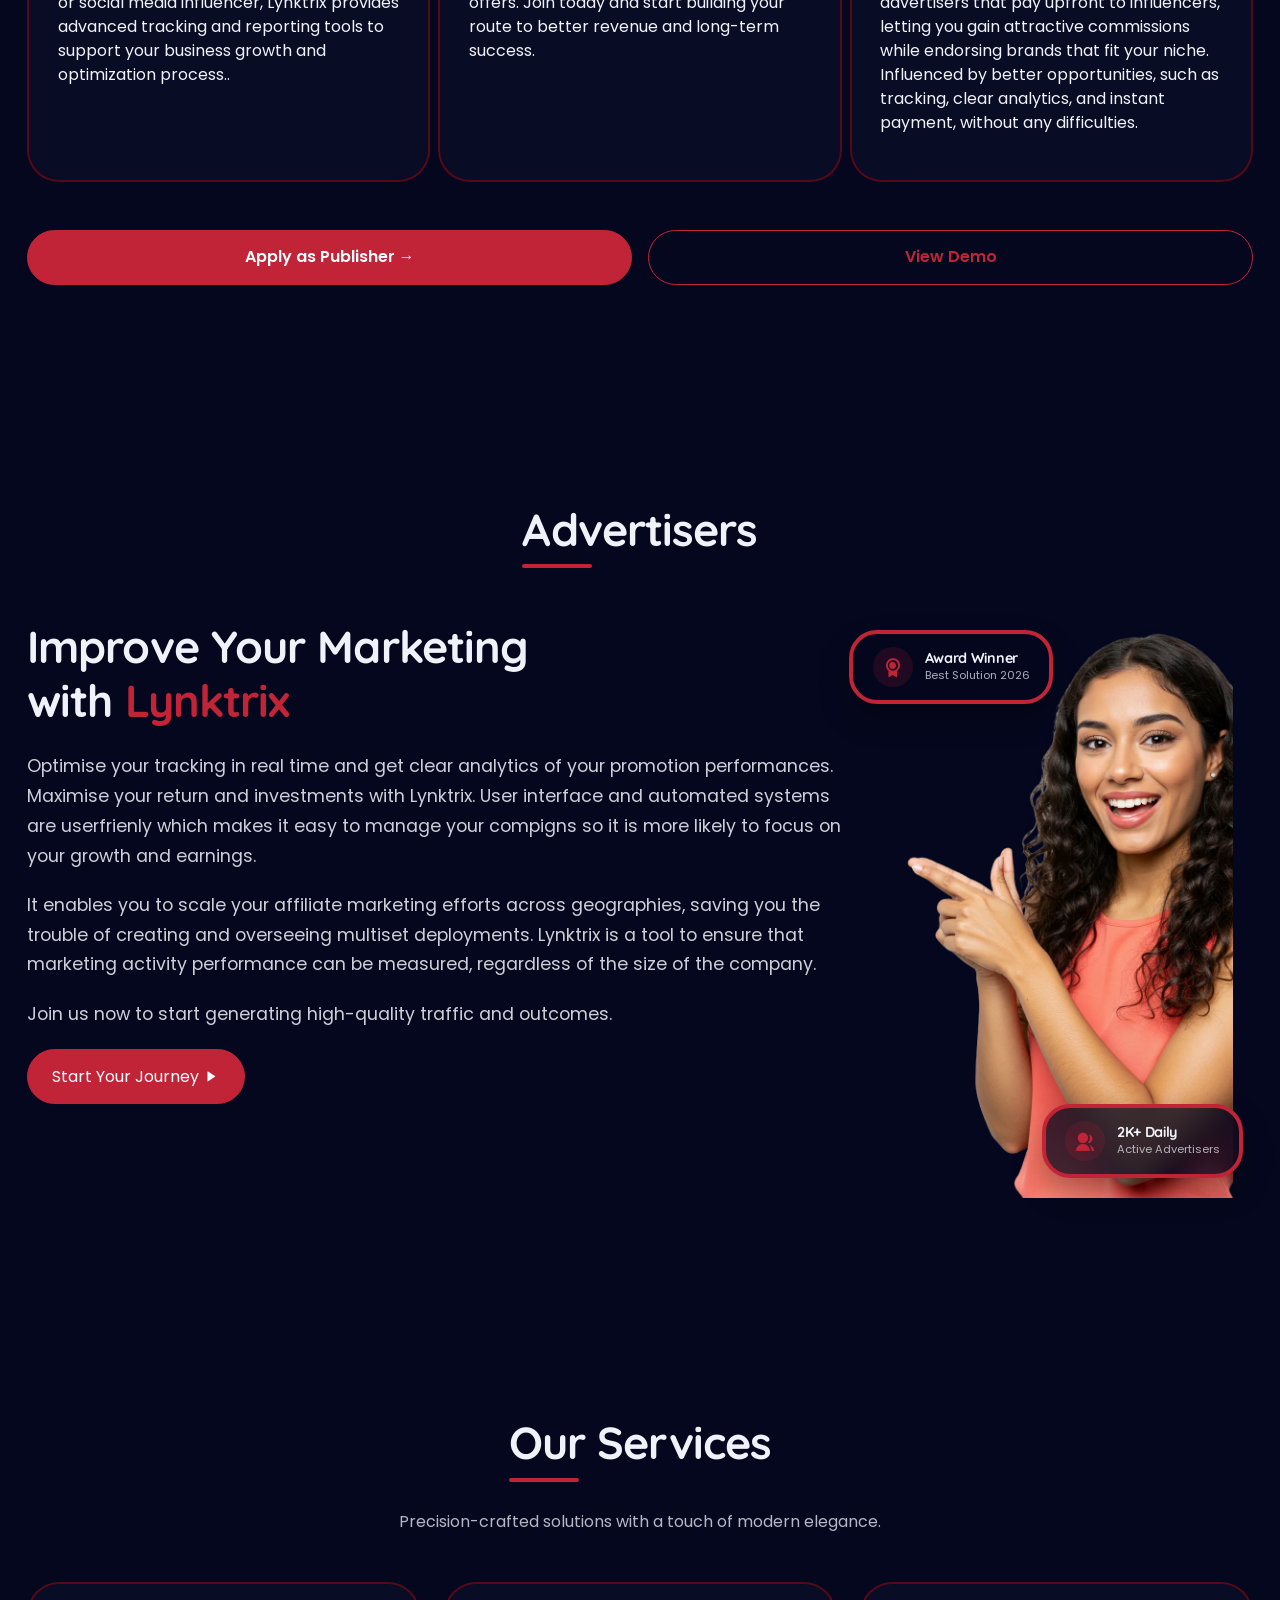
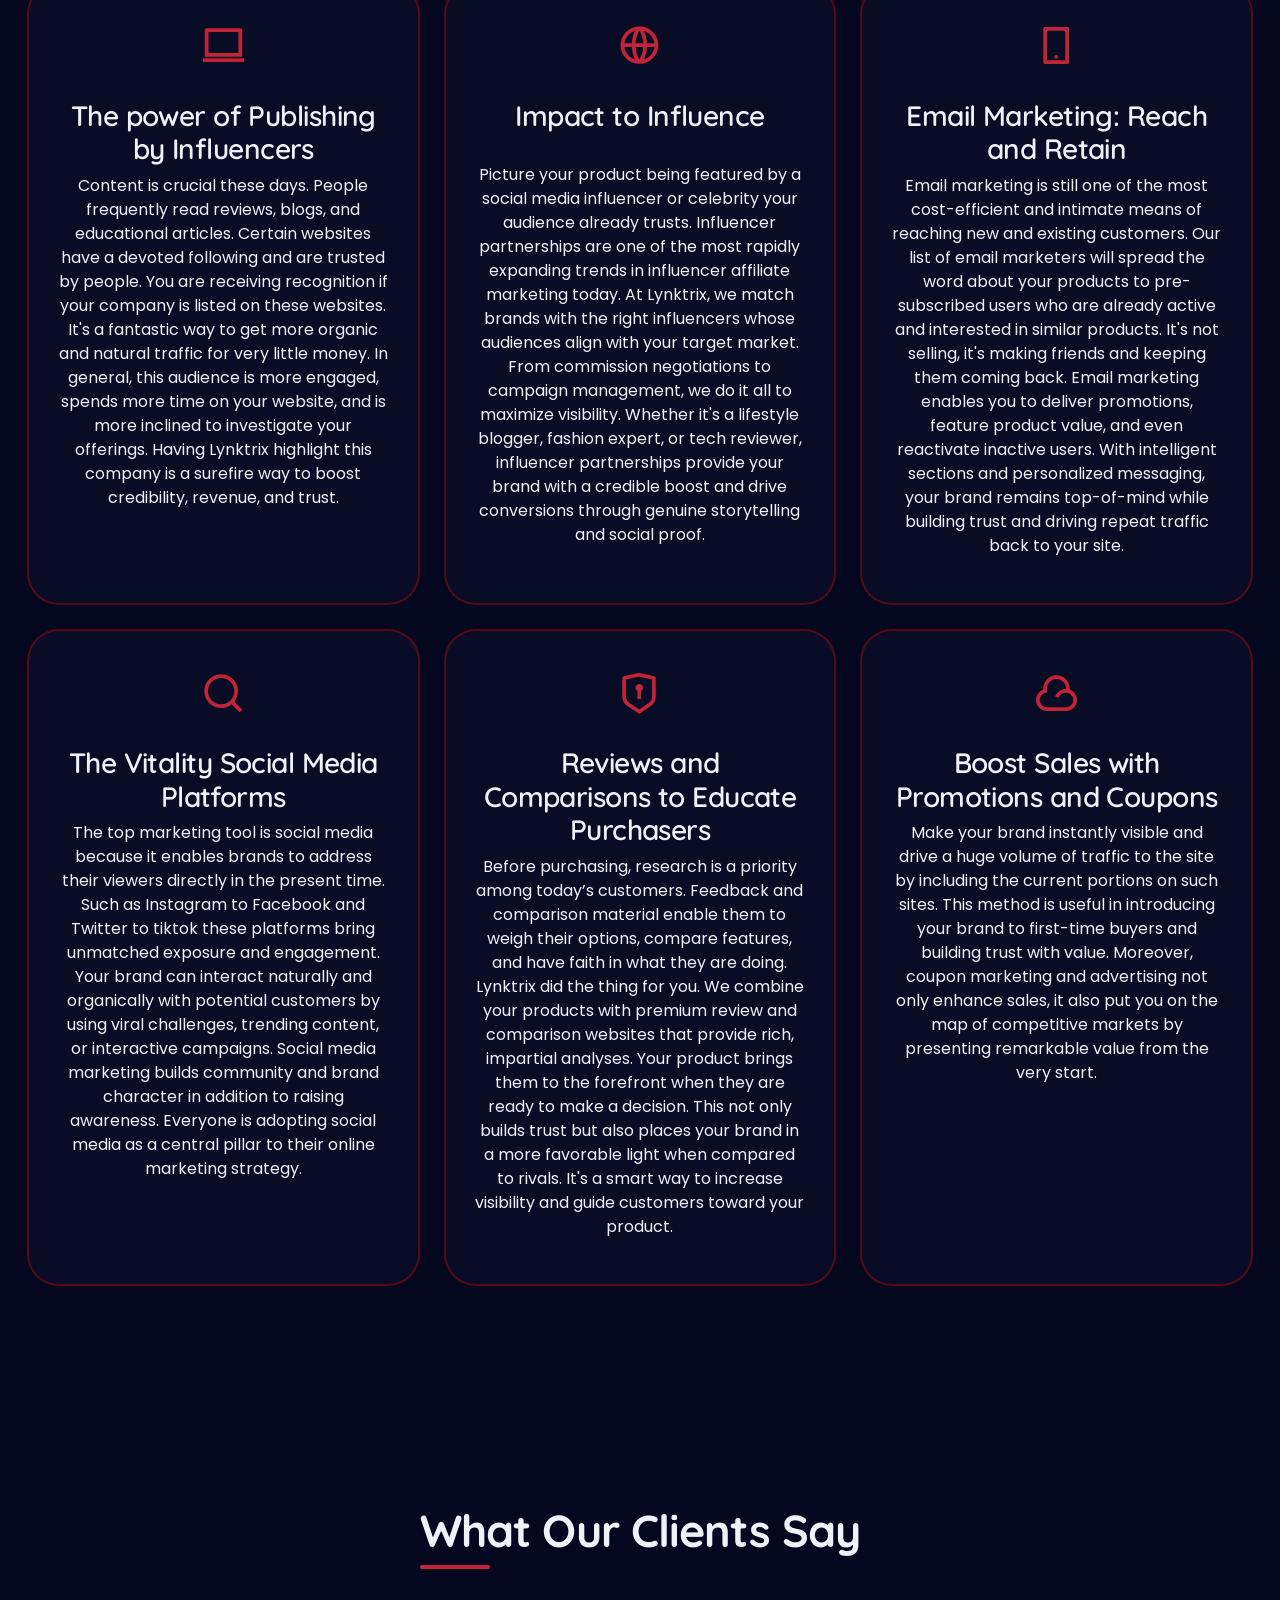
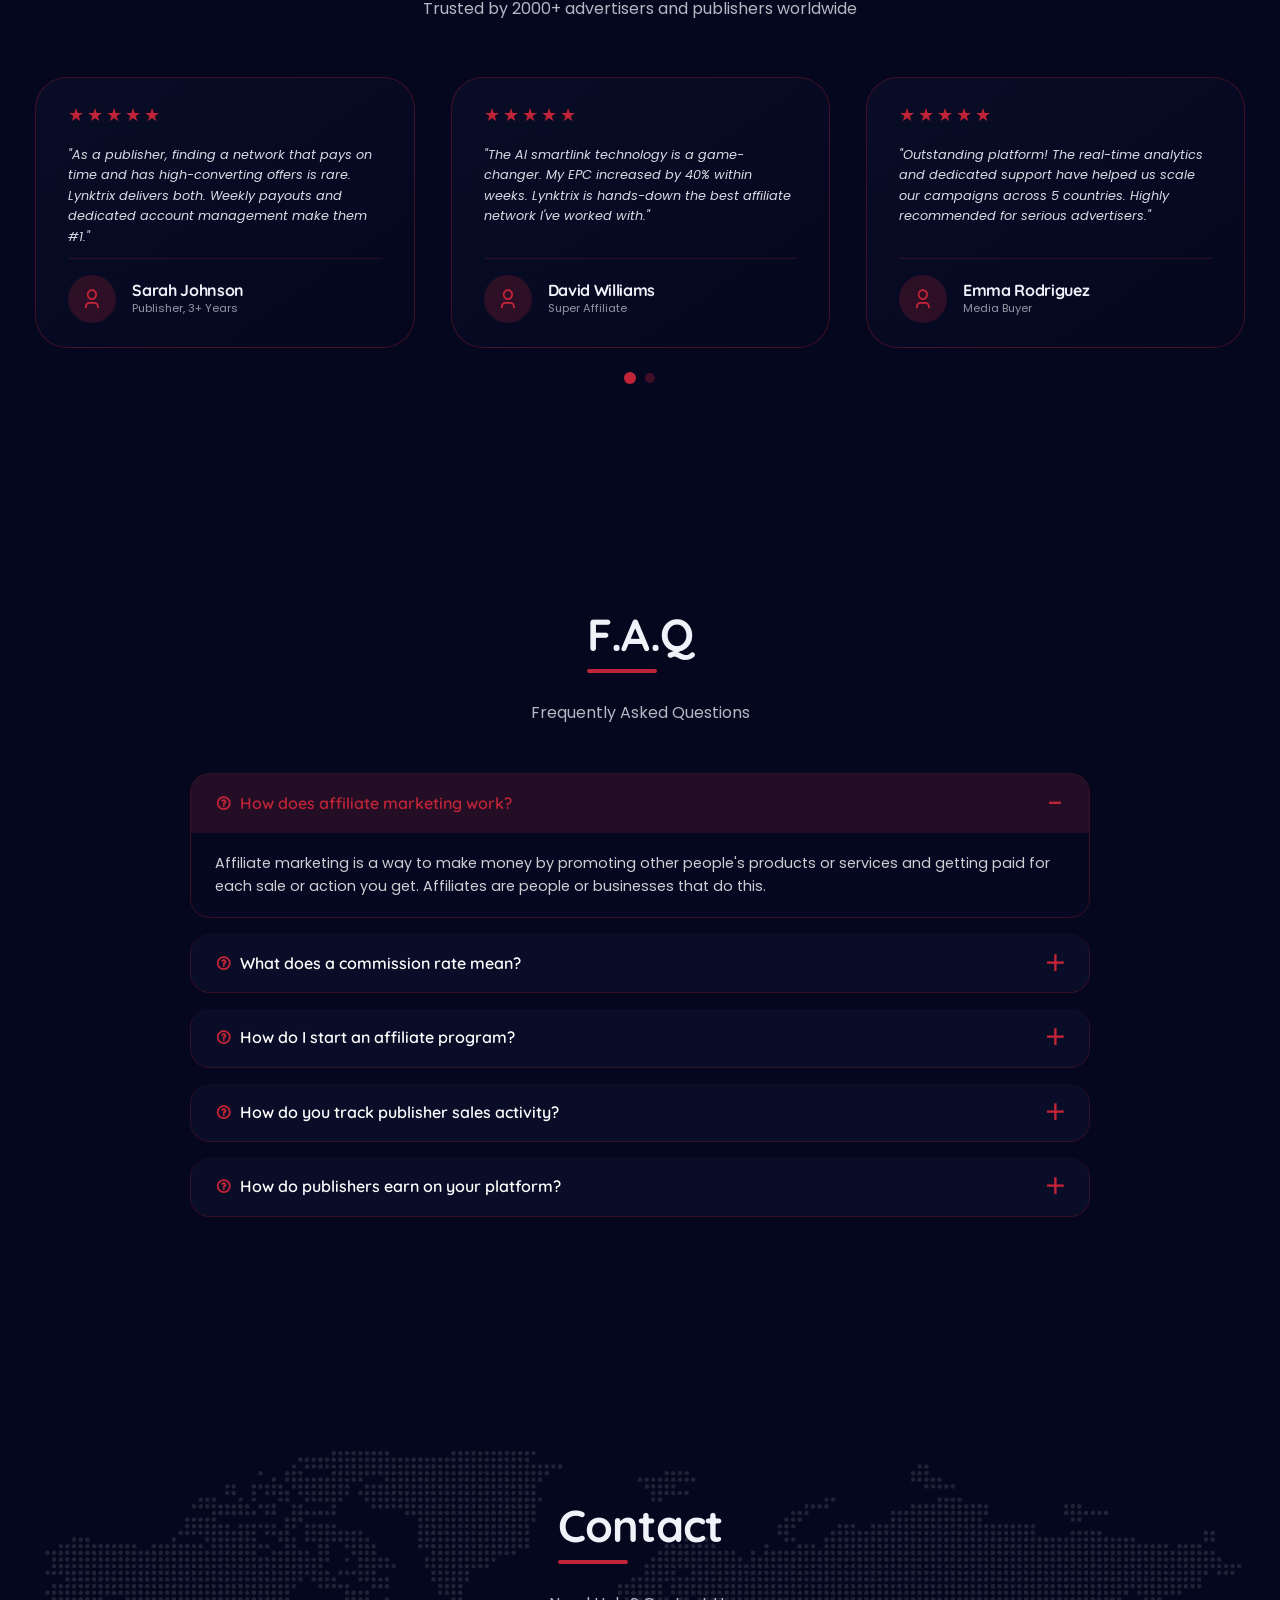
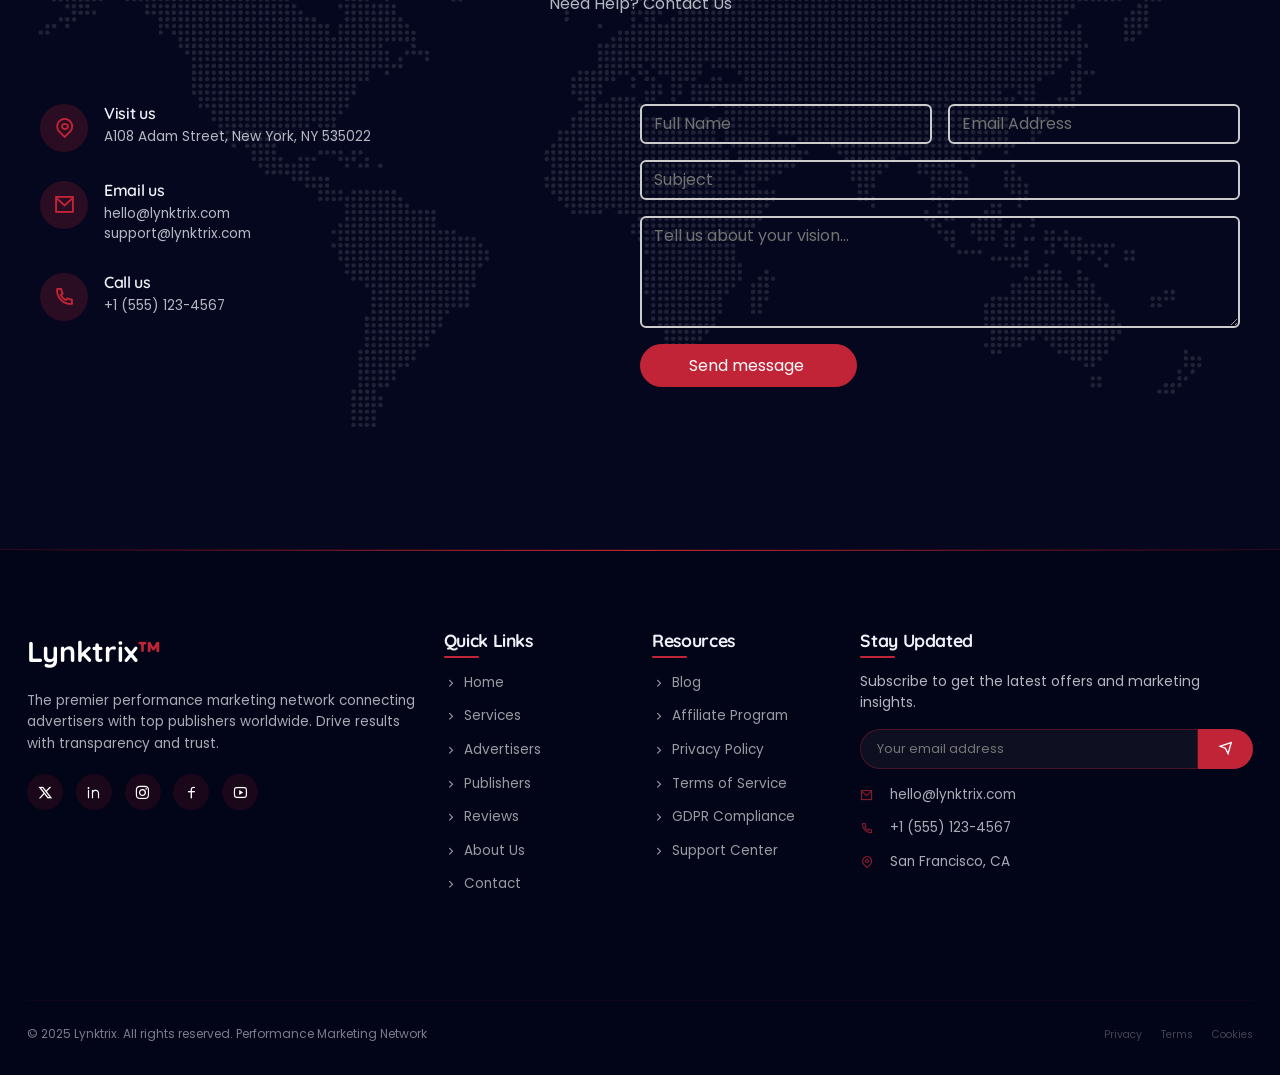
==== commit 43039a0c: "final commit" ====
--- a/index.html
+++ b/index.html
@@ -129,11 +129,11 @@
           <div class="col-lg-6">
             <div class="image-grid-area">
               <!-- Main large image (placeholder with unsplash but elegant abstract) -->
-              <img src="./images/about-image-1.webp" alt="main agency visual"
-                class="about-image-main" style="object-fit: cover; background: #101432;">
+              <img src="./images/about-image-1.webp" alt="main agency visual" class="about-image-main"
+                style="object-fit: cover; background: #101432;">
               <!-- Overlap small image bottom-left (second image) -->
-              <img src="./images/about-image-2.webp" alt="creative team"
-                class="about-image-overlap" style="object-fit: cover;">
+              <img src="./images/about-image-2.webp" alt="creative team" class="about-image-overlap"
+                style="object-fit: cover;">
 
               <!-- Metric Cards: positioned at top-right corner of main image (2-3 sections: experience, client metrics) -->
               <div class="metric-cards-wrapper">
@@ -216,33 +216,66 @@
             team that actually cares about your success.
           </p>
 
-          <div class="perks-list">
-            <div class="perk-item">
-              <div class="perk-icon-circle"><i class="ri-bar-chart-2-line"></i></div>
-              <div class="perk-text">
-                <h4>Boost your reach by 3x</h4>
-                <p>Access to 5000+ exclusive offers across 15+ verticals</p>
-              </div>
-            </div>
-            <div class="perk-item">
-              <div class="perk-icon-circle"><i class="ri-cash-line"></i></div>
-              <div class="perk-text">
-                <h4>Increase earnings up to 45%</h4>
-                <p>Higher EPC than industry average with AI routing</p>
-              </div>
-            </div>
-            <div class="perk-item">
-              <div class="perk-icon-circle"><i class="ri-secure-payment-line"></i></div>
-              <div class="perk-text">
-                <h4>Weekly payouts, zero delays</h4>
-                <p>Get paid every Friday via crypto, PayPal, or bank transfer</p>
-              </div>
-            </div>
-            <div class="perk-item">
-              <div class="perk-icon-circle"><i class="ri-shield-user-line"></i></div>
-              <div class="perk-text">
-                <h4>Dedicated affiliate manager</h4>
-                <p>Personalized strategy, creative assets, and optimization tips</p>
+          <div class="row g-2">
+            <div class="col-12 col-lg-6">
+              <div class="perk-item">
+                <div class="perk-icon-circle"><i class="ri-bar-chart-2-line"></i></div>
+                <div class="perk-text">
+                  <h4>Boost your reach by 3x</h4>
+                  <p>Access to 5000+ exclusive offers across 15+ verticals</p>
+                </div>
+              </div>
+            </div>
+            <div class="col-12 col-lg-6">
+              <div class="perk-item">
+                <div class="perk-icon-circle"><i class="ri-cash-line"></i></div>
+                <div class="perk-text">
+                  <h4>Increase earnings up to 45%</h4>
+                  <p>Higher EPC than industry average with AI routing</p>
+                </div>
+              </div>
+            </div>
+            <div class="col-12 col-lg-6">
+              <div class="perk-item">
+                <div class="perk-icon-circle"><i class="ri-secure-payment-line"></i></div>
+                <div class="perk-text">
+                  <h4>Weekly payouts, zero delays</h4>
+                  <p>Get paid every Friday via crypto, PayPal, or bank transfer</p>
+                </div>
+              </div>
+            </div>
+            <div class="col-12 col-lg-6">
+              <div class="perk-item">
+                <div class="perk-icon-circle"><i class="ri-shield-user-line"></i></div>
+                <div class="perk-text">
+                  <h4>Dedicated affiliate manager</h4>
+                  <p>Personalized strategy, creative assets, and optimization tips</p>
+                </div>
+              </div>
+            </div>
+          </div>
+
+
+          <div class="row g-2 my-5">
+            <div class="col-12 col-lg-4">
+              <div class="glass-card">
+                <div class="service-icon"><i class="ri-macbook-line"></i></div>
+                <h3>Specialised Resources for Influencers and Creators</h3>
+                <p>The Lynktrix offer is superior to creators and influencers in the world of influencer affiliate marketing. As a blogger, YouTuber, or social media influencer, Lynktrix provides advanced tracking and reporting tools to support your business growth and optimization process..</p>
+              </div>
+            </div>
+            <div class="col-md-6 col-lg-4">
+              <div class="glass-card">
+                <div class="service-icon"><i class="ri-global-line"></i></div>
+                <h3>Flexible Payment Methods and Continued Progress</h3>
+                <p>Lynktrix provides a variety of payment options to suit you because we know that flexibility is key to success, which Lynktrix offers. Join today and start building your route to better revenue and long-term success.</p>
+              </div>
+            </div>
+            <div class="col-md-6 col-lg-4">
+              <div class="glass-card">
+                <div class="service-icon"><i class="ri-smartphone-line"></i></div>
+                <h3>Rewards for Creators and Influencers</h3>
+                <p>Content creators have impacted affiliate marketing in the recent era. Lynktrix provides partnership opportunities with advertisers that pay upfront to influencers, letting you gain attractive commissions while endorsing brands that fit your niche. Influenced by better opportunities, such as tracking, clear analytics, and instant payment, without any difficulties.</p>
               </div>
             </div>
           </div>
@@ -491,7 +524,7 @@
           <h2 class="section-title">F.A.Q</h2>
           <p class="mt-4 opacity-75 w-75 mx-auto">Frequently Asked Questions</p>
         </div>
-        
+
         <div class="faq-accordion">
           <div class="accordion" id="faqAccordion">
             <!-- FAQ 1 -->
@@ -507,15 +540,17 @@
               </h2>
               <div id="faq1" class="accordion-collapse collapse show" data-bs-parent="#faqAccordion">
                 <div class="accordion-body">
-                  Affiliate marketing is a way to make money by promoting other people's products or services and getting paid for each sale or action you get. Affiliates are people or businesses that do this.
-                </div>
-              </div>
-            </div>
-            
+                  Affiliate marketing is a way to make money by promoting other people's products or services and
+                  getting paid for each sale or action you get. Affiliates are people or businesses that do this.
+                </div>
+              </div>
+            </div>
+
             <!-- FAQ 2 -->
             <div class="accordion-item">
               <h2 class="accordion-header">
-                <button class="accordion-button collapsed" type="button" data-bs-toggle="collapse" data-bs-target="#faq2">
+                <button class="accordion-button collapsed" type="button" data-bs-toggle="collapse"
+                  data-bs-target="#faq2">
                   <i class="ri-question-line me-2 text-accent"></i> What does a commission rate mean?
                   <span class="accordion-icon">
                     <i class="ri-add-large-line plus-icon text-accent"></i>
@@ -525,15 +560,17 @@
               </h2>
               <div id="faq2" class="accordion-collapse collapse" data-bs-parent="#faqAccordion">
                 <div class="accordion-body">
-                  An affiliate receives a commission rate, which is a fixed sum or percentage, for each sale or lead that is produced by their referral link.
-                </div>
-              </div>
-            </div>
-            
+                  An affiliate receives a commission rate, which is a fixed sum or percentage, for each sale or lead
+                  that is produced by their referral link.
+                </div>
+              </div>
+            </div>
+
             <!-- FAQ 3 -->
             <div class="accordion-item">
               <h2 class="accordion-header">
-                <button class="accordion-button collapsed" type="button" data-bs-toggle="collapse" data-bs-target="#faq3">
+                <button class="accordion-button collapsed" type="button" data-bs-toggle="collapse"
+                  data-bs-target="#faq3">
                   <i class="ri-question-line me-2 text-accent"></i> How do I start an affiliate program?
                   <span class="accordion-icon">
                     <i class="ri-add-large-line plus-icon text-accent"></i>
@@ -547,11 +584,12 @@
                 </div>
               </div>
             </div>
-            
+
             <!-- FAQ 4 -->
             <div class="accordion-item">
               <h2 class="accordion-header">
-                <button class="accordion-button collapsed" type="button" data-bs-toggle="collapse" data-bs-target="#faq4">
+                <button class="accordion-button collapsed" type="button" data-bs-toggle="collapse"
+                  data-bs-target="#faq4">
                   <i class="ri-question-line me-2 text-accent"></i> How do you track publisher sales activity?
                   <span class="accordion-icon">
                     <i class="ri-add-large-line plus-icon text-accent"></i>
@@ -561,15 +599,17 @@
               </h2>
               <div id="faq4" class="accordion-collapse collapse" data-bs-parent="#faqAccordion">
                 <div class="accordion-body">
-                  Every publisher has a unique publisher ID, which is used in tracking cookies to record which publisher generates what sales. This activity can then be viewed within the affiliate network dashboard.
-                </div>
-              </div>
-            </div>
-            
+                  Every publisher has a unique publisher ID, which is used in tracking cookies to record which publisher
+                  generates what sales. This activity can then be viewed within the affiliate network dashboard.
+                </div>
+              </div>
+            </div>
+
             <!-- FAQ 5 -->
             <div class="accordion-item">
               <h2 class="accordion-header">
-                <button class="accordion-button collapsed" type="button" data-bs-toggle="collapse" data-bs-target="#faq5">
+                <button class="accordion-button collapsed" type="button" data-bs-toggle="collapse"
+                  data-bs-target="#faq5">
                   <i class="ri-question-line me-2 text-accent"></i> How do publishers earn on your platform?
                   <span class="accordion-icon">
                     <i class="ri-add-large-line plus-icon text-accent"></i>
@@ -579,7 +619,8 @@
               </h2>
               <div id="faq5" class="accordion-collapse collapse" data-bs-parent="#faqAccordion">
                 <div class="accordion-body">
-                  Publishers earn commission by promoting affiliate links and CPA offers that convert through their audience.
+                  Publishers earn commission by promoting affiliate links and CPA offers that convert through their
+                  audience.
                 </div>
               </div>
             </div>
@@ -662,7 +703,8 @@
         <div class="col-lg-4 col-md-6">
           <div class="footer-widget">
             <a href="#home" class="footer-logo">Lynktrix<span>™</span></a>
-            <p class="footer-about">The premier performance marketing network connecting advertisers with top publishers worldwide. Drive results with transparency and trust.</p>
+            <p class="footer-about">The premier performance marketing network connecting advertisers with top publishers
+              worldwide. Drive results with transparency and trust.</p>
             <div class="footer-social">
               <a href="#" class="footer-social-icon"><i class="ri-twitter-x-line"></i></a>
               <a href="#" class="footer-social-icon"><i class="ri-linkedin-line"></i></a>
@@ -672,7 +714,7 @@
             </div>
           </div>
         </div>
-        
+
         <!-- Column 2: Quick Links -->
         <div class="col-lg-2 col-md-6">
           <div class="footer-widget">
@@ -688,7 +730,7 @@
             </ul>
           </div>
         </div>
-        
+
         <!-- Column 3: Legal & Resources -->
         <div class="col-lg-2 col-md-6">
           <div class="footer-widget">
@@ -703,7 +745,7 @@
             </ul>
           </div>
         </div>
-        
+
         <!-- Column 4: Newsletter & Contact -->
         <div class="col-lg-4 col-md-6">
           <div class="footer-widget">
@@ -711,7 +753,8 @@
             <p class="small opacity-75">Subscribe to get the latest offers and marketing insights.</p>
             <div class="newsletter-form">
               <input type="email" class="newsletter-input" placeholder="Your email address">
-              <button class="newsletter-btn" onclick="alert('📧 Thanks for subscribing!')"><i class="ri-send-plane-line"></i></button>
+              <button class="newsletter-btn" onclick="alert('📧 Thanks for subscribing!')"><i
+                  class="ri-send-plane-line"></i></button>
             </div>
             <div class="mt-3">
               <div class="footer-contact-item"><i class="ri-mail-line"></i> <span>hello@lynktrix.com</span></div>
@@ -721,7 +764,7 @@
           </div>
         </div>
       </div>
-      
+
       <!-- Copyright Bar -->
       <div class="copyright">
         <div class="row align-items-center">
--- a/assets/style.css
+++ b/assets/style.css
@@ -608,16 +608,10 @@
   margin-bottom: 2rem;
 }
 
-.perks-list {
-  display: flex;
-  flex-direction: column;
-  gap: 1rem;
-  margin-bottom: 2rem;
-}
-
 .perk-item {
   display: flex;
   align-items: center;
+  margin-right: 8px;
   gap: 1rem;
   padding: 0.75rem 1rem;
   background: rgba(255, 255, 255, 0.03);
@@ -627,7 +621,6 @@
 
 .perk-item:hover {
   background: rgba(194, 36, 55, 0.1);
-  transform: translateX(5px);
 }
 
 .perk-icon-circle {
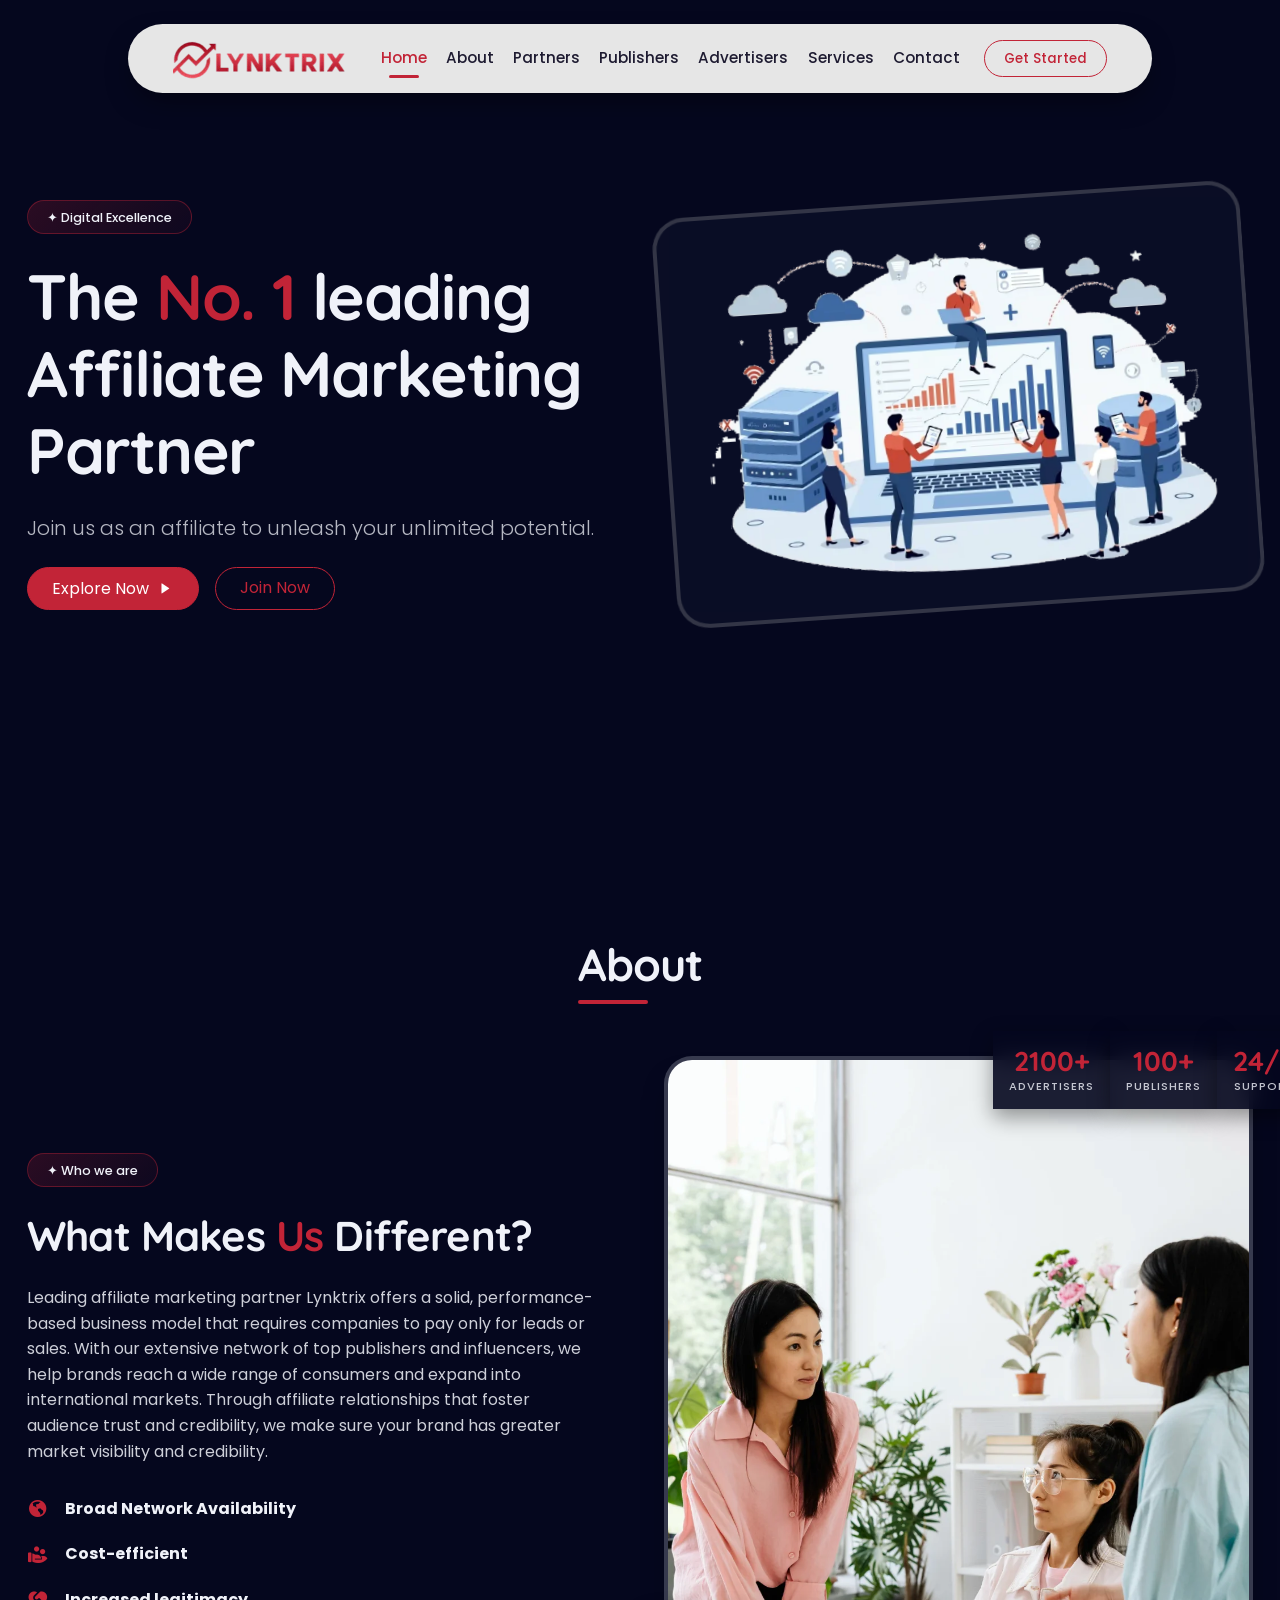
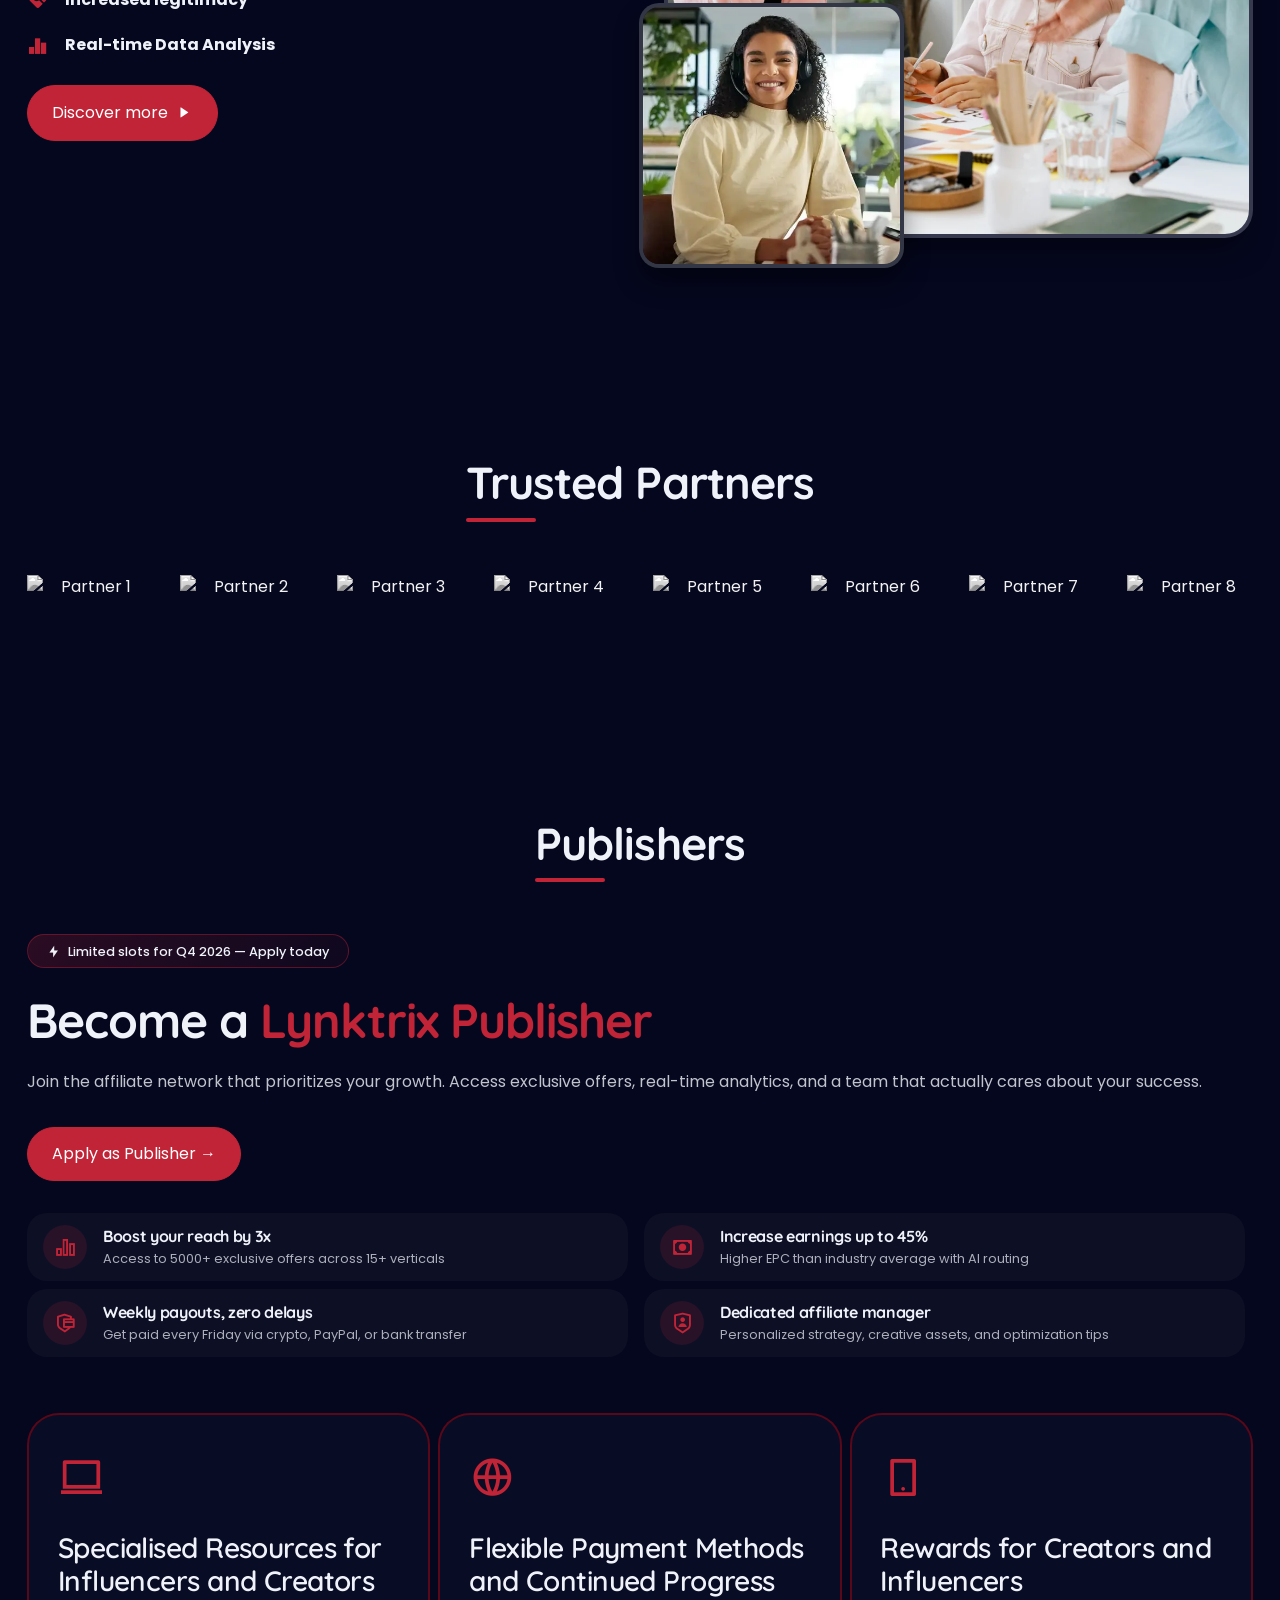
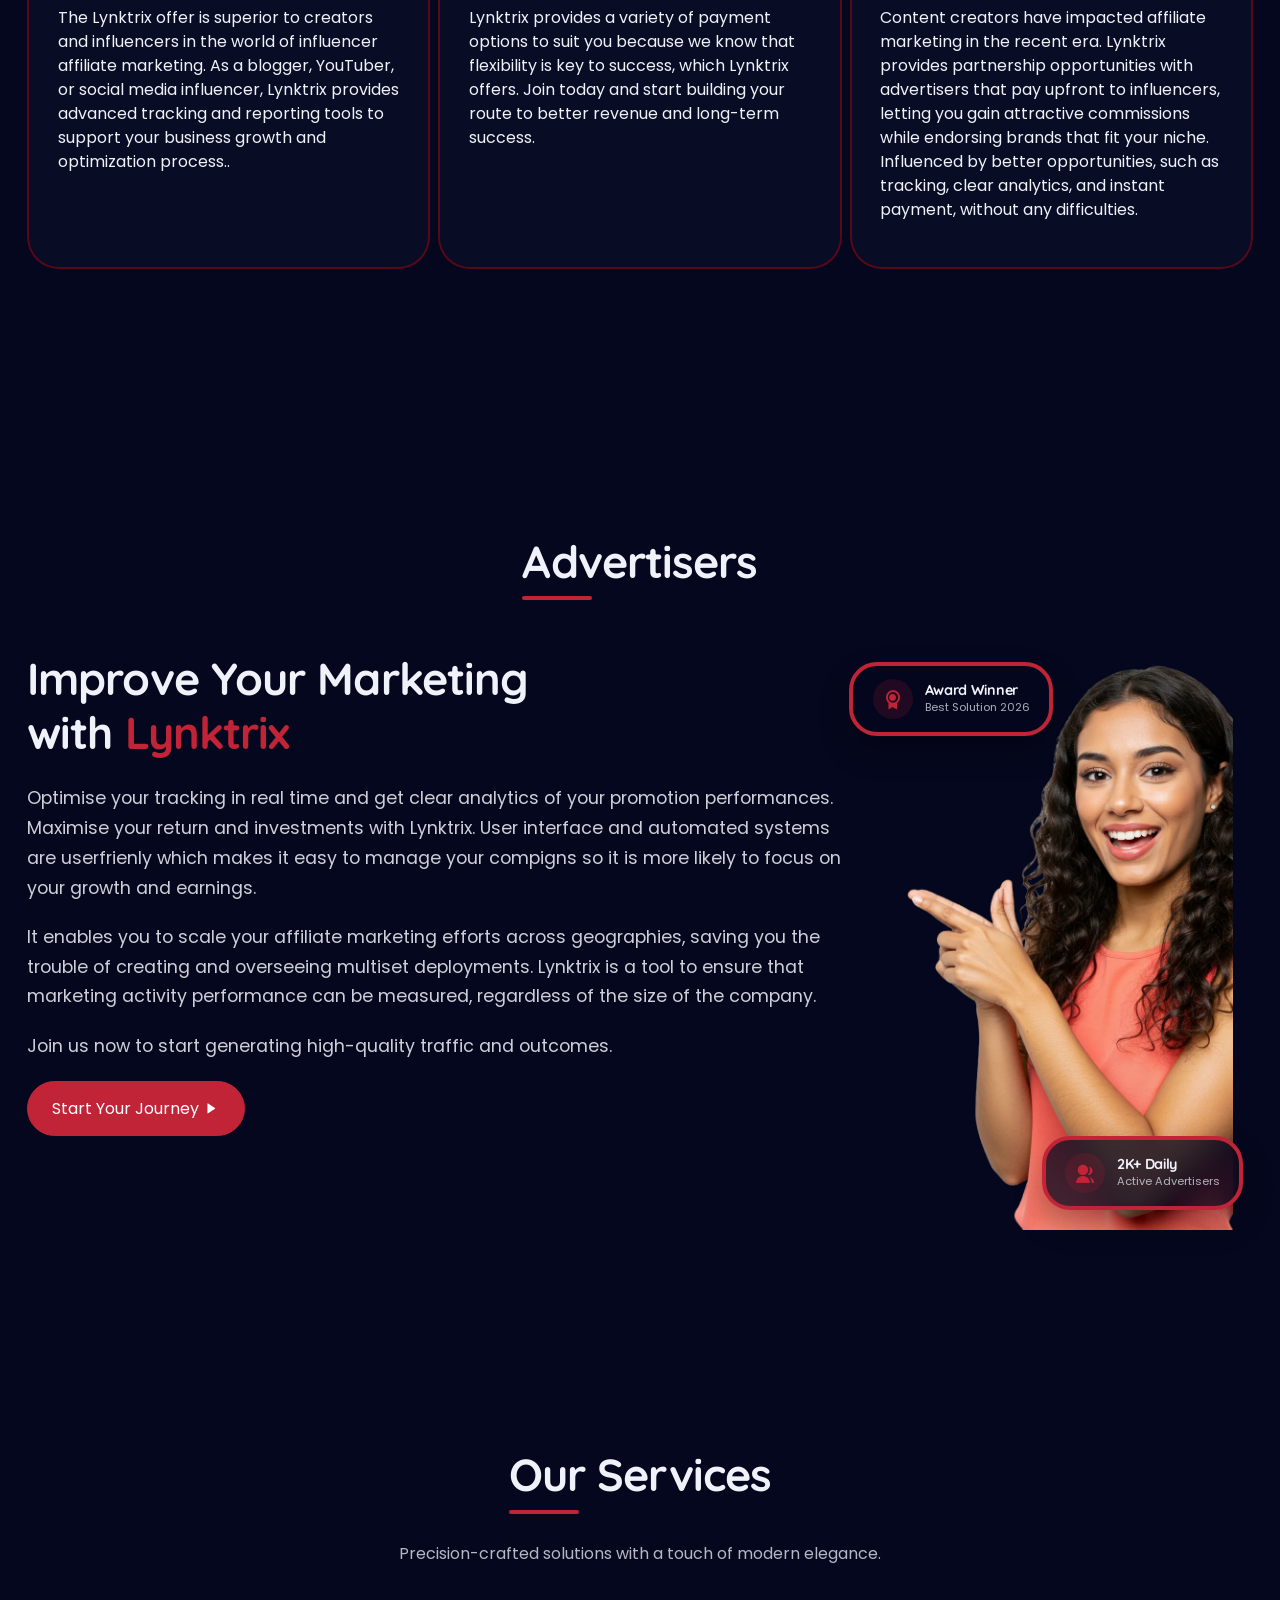
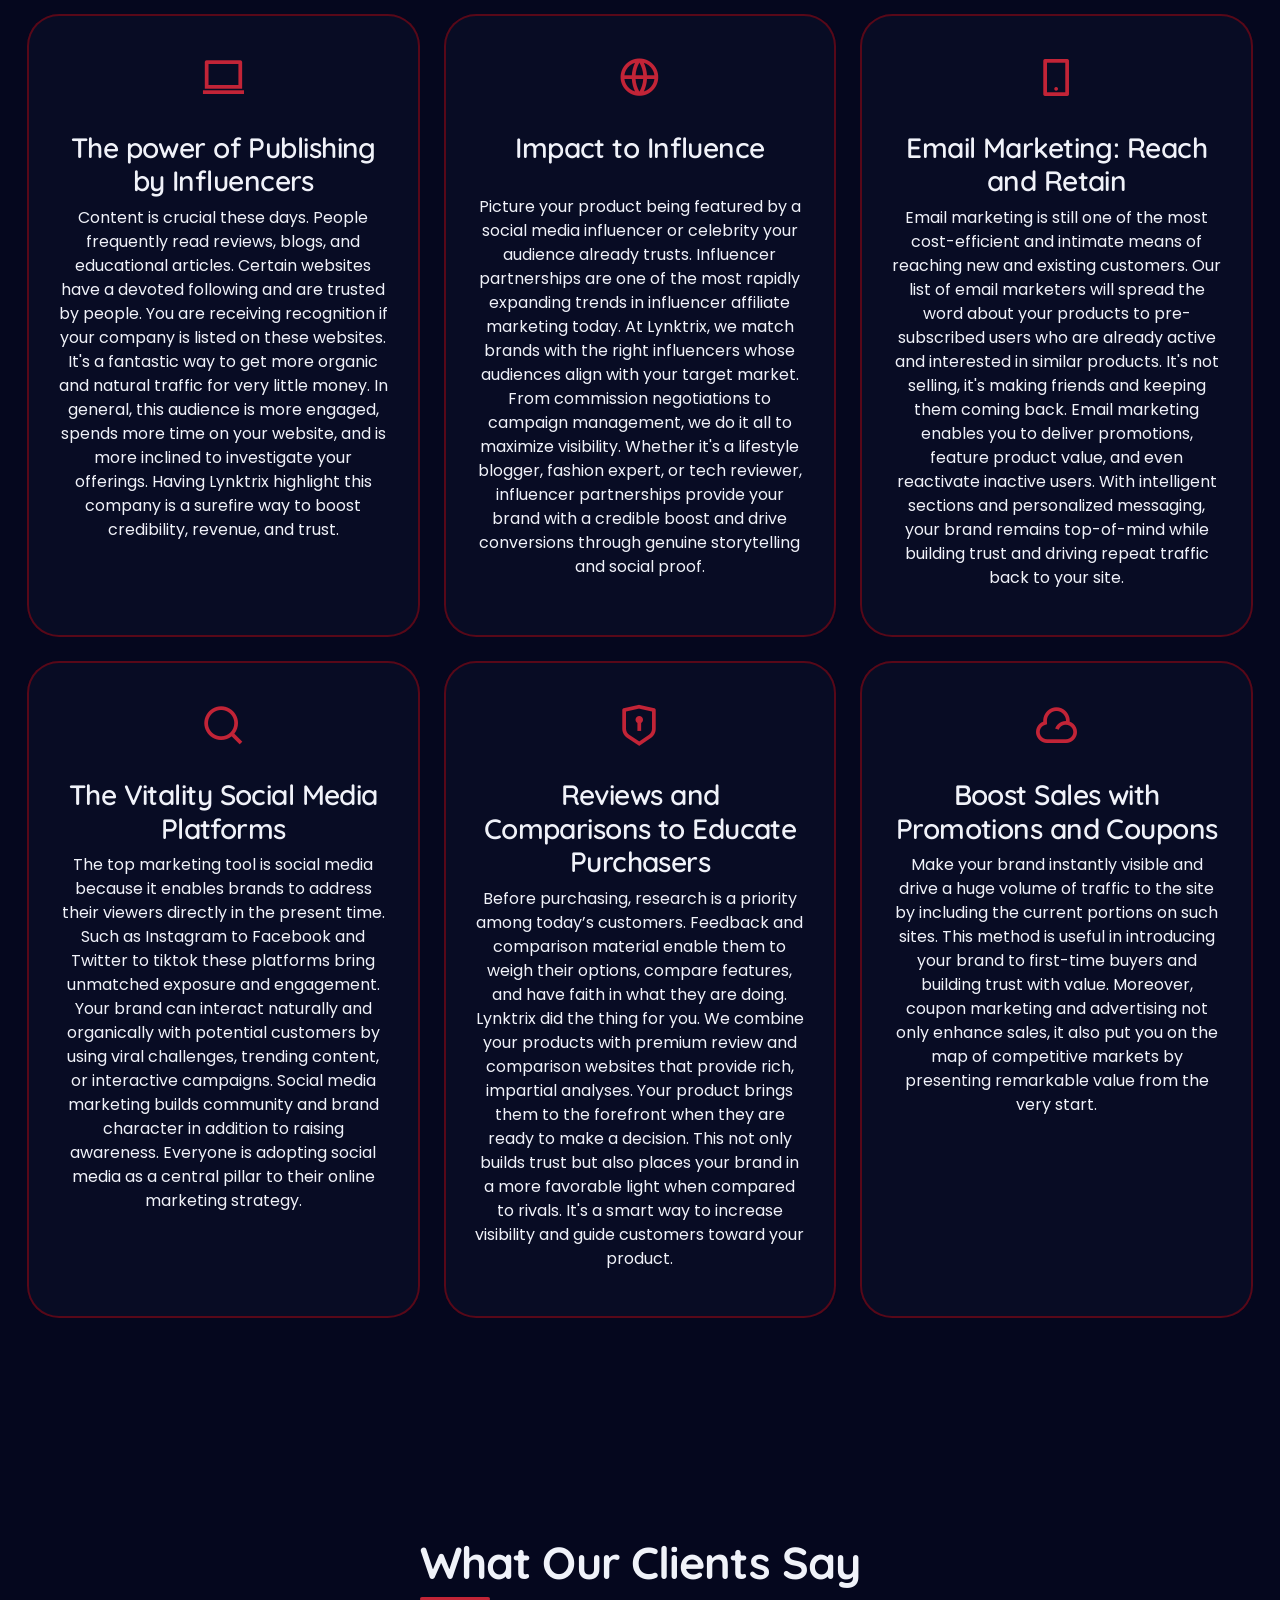
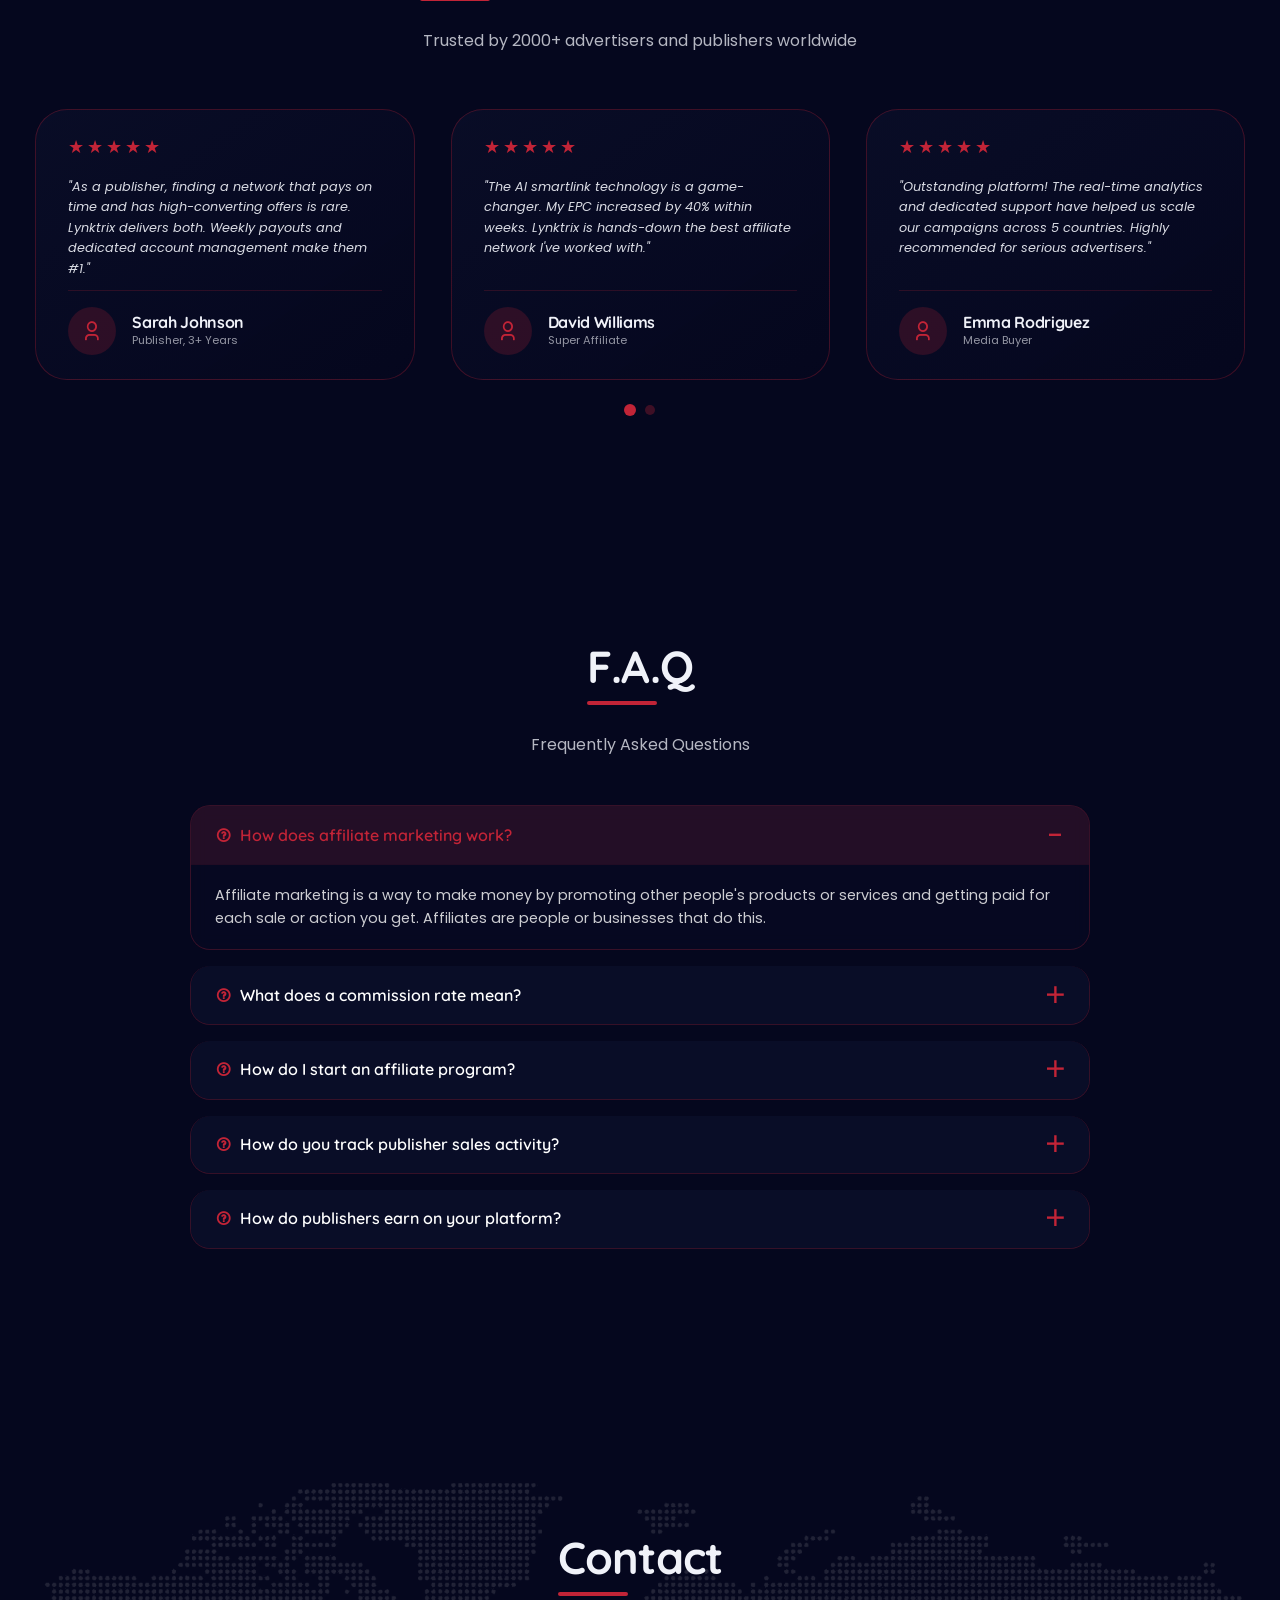
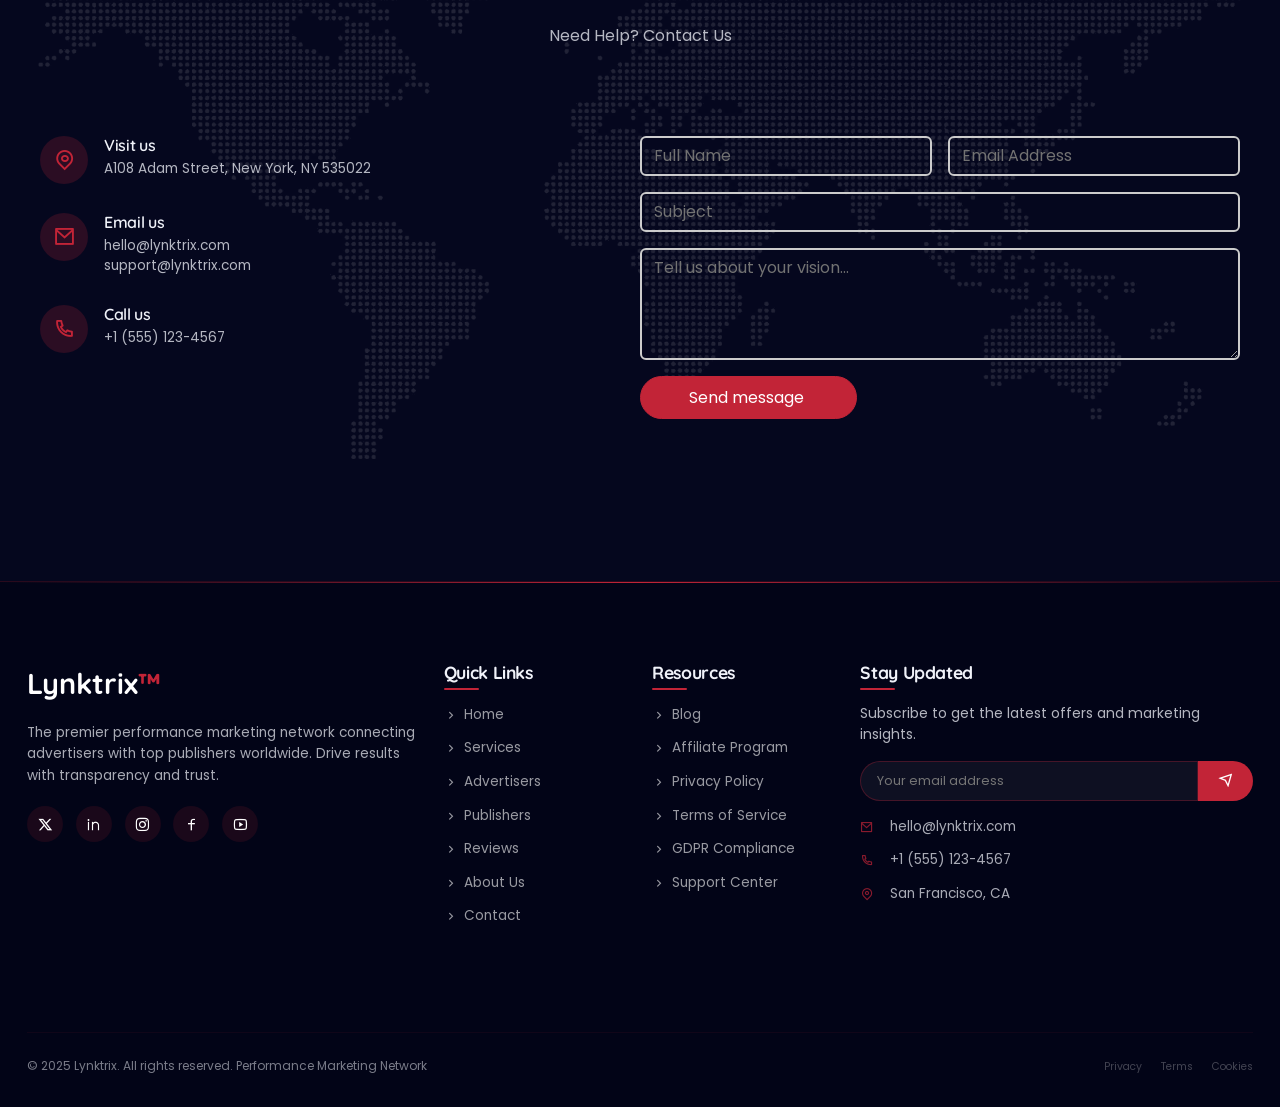
==== commit 01b24314: "final commit" ====
--- a/index.html
+++ b/index.html
@@ -216,6 +216,10 @@
             team that actually cares about your success.
           </p>
 
+          <div class="cta-buttons w-50">
+            <a href="#contact" class="btn btn-accent rounded-pill px-4">Apply as Publisher →</a>
+          </div>
+
           <div class="row g-2">
             <div class="col-12 col-lg-6">
               <div class="perk-item">
@@ -278,11 +282,6 @@
                 <p>Content creators have impacted affiliate marketing in the recent era. Lynktrix provides partnership opportunities with advertisers that pay upfront to influencers, letting you gain attractive commissions while endorsing brands that fit your niche. Influenced by better opportunities, such as tracking, clear analytics, and instant payment, without any difficulties.</p>
               </div>
             </div>
-          </div>
-
-          <div class="cta-buttons">
-            <a href="#contact" class="btn btn-premium btn-accent text-decoration-none">Apply as Publisher →</a>
-            <a href="#" class="btn btn-premium btn-outline-accent text-decoration-none">View Demo</a>
           </div>
         </div>
       </div>
--- a/assets/style.css
+++ b/assets/style.css
@@ -729,6 +729,7 @@
   display: flex;
   gap: 1rem;
   margin-top: 1rem;
+  margin-bottom: 2rem;
 }
 
 .btn {
